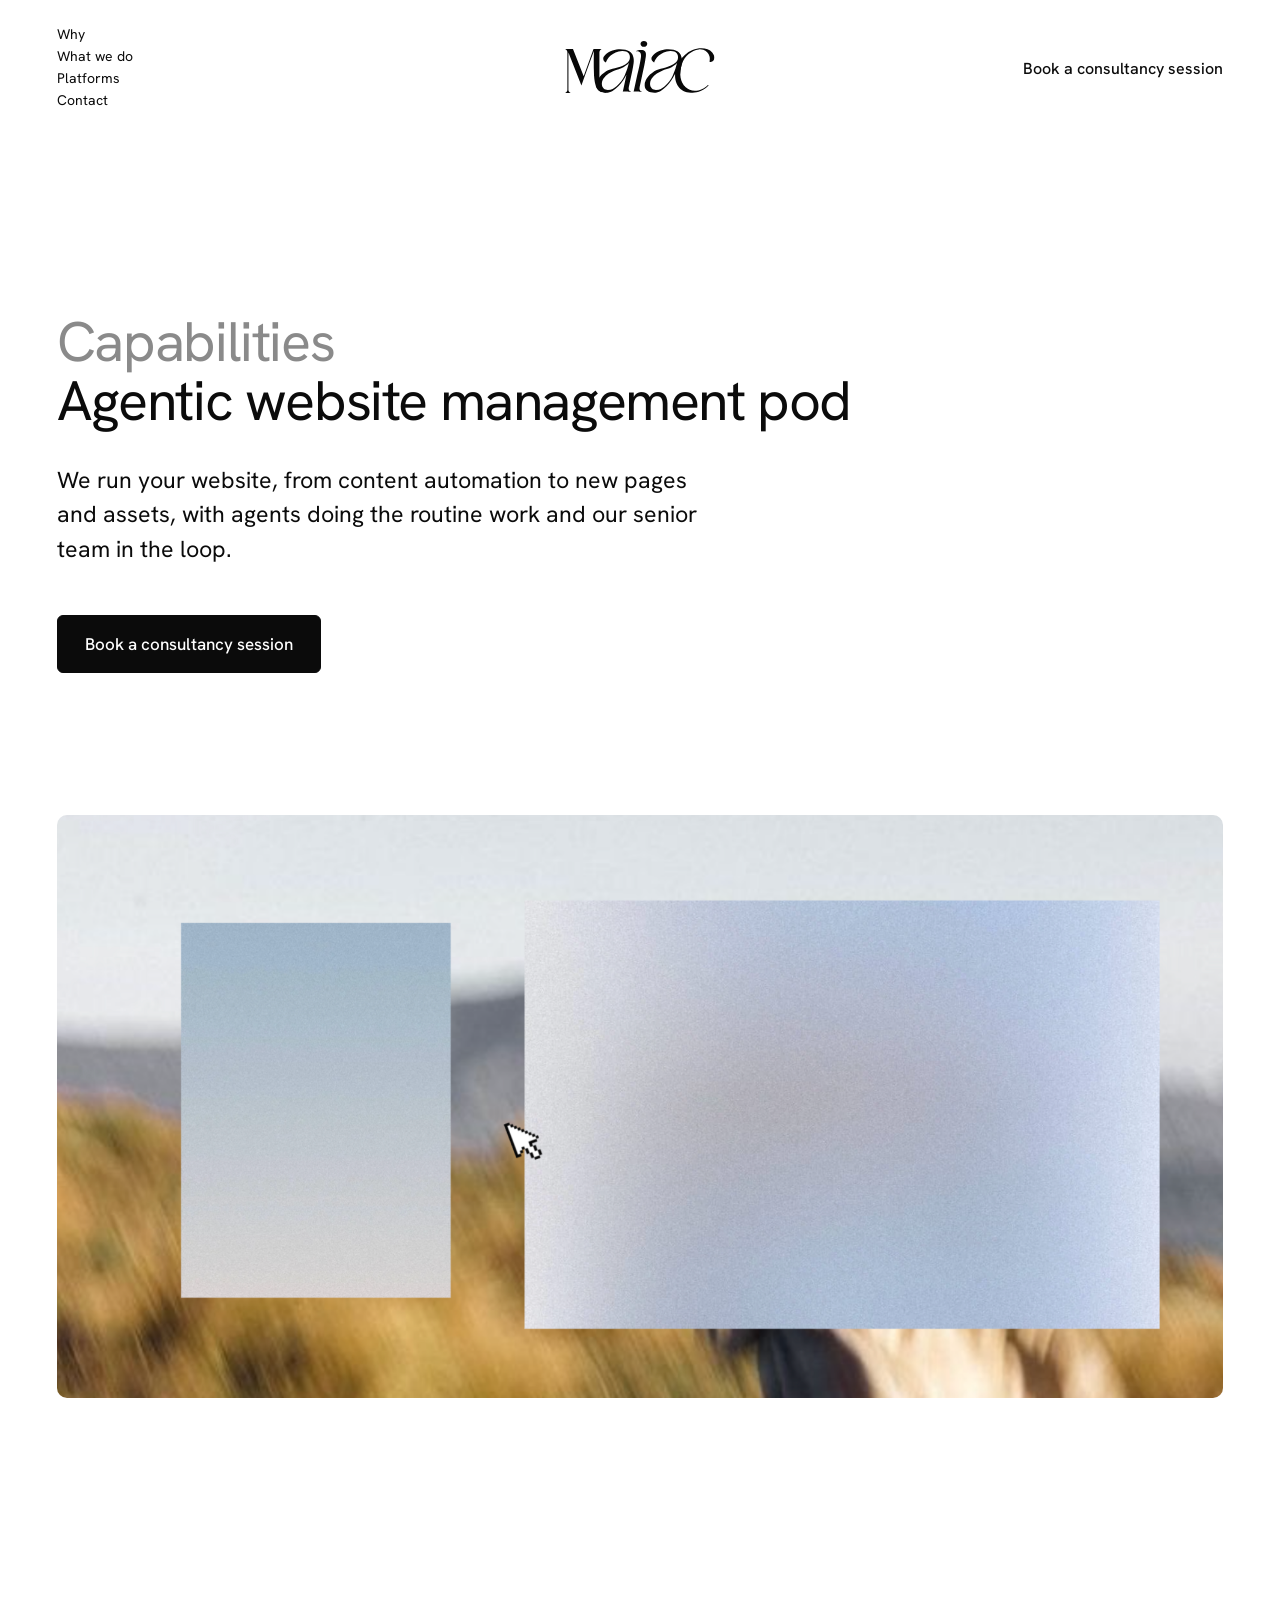
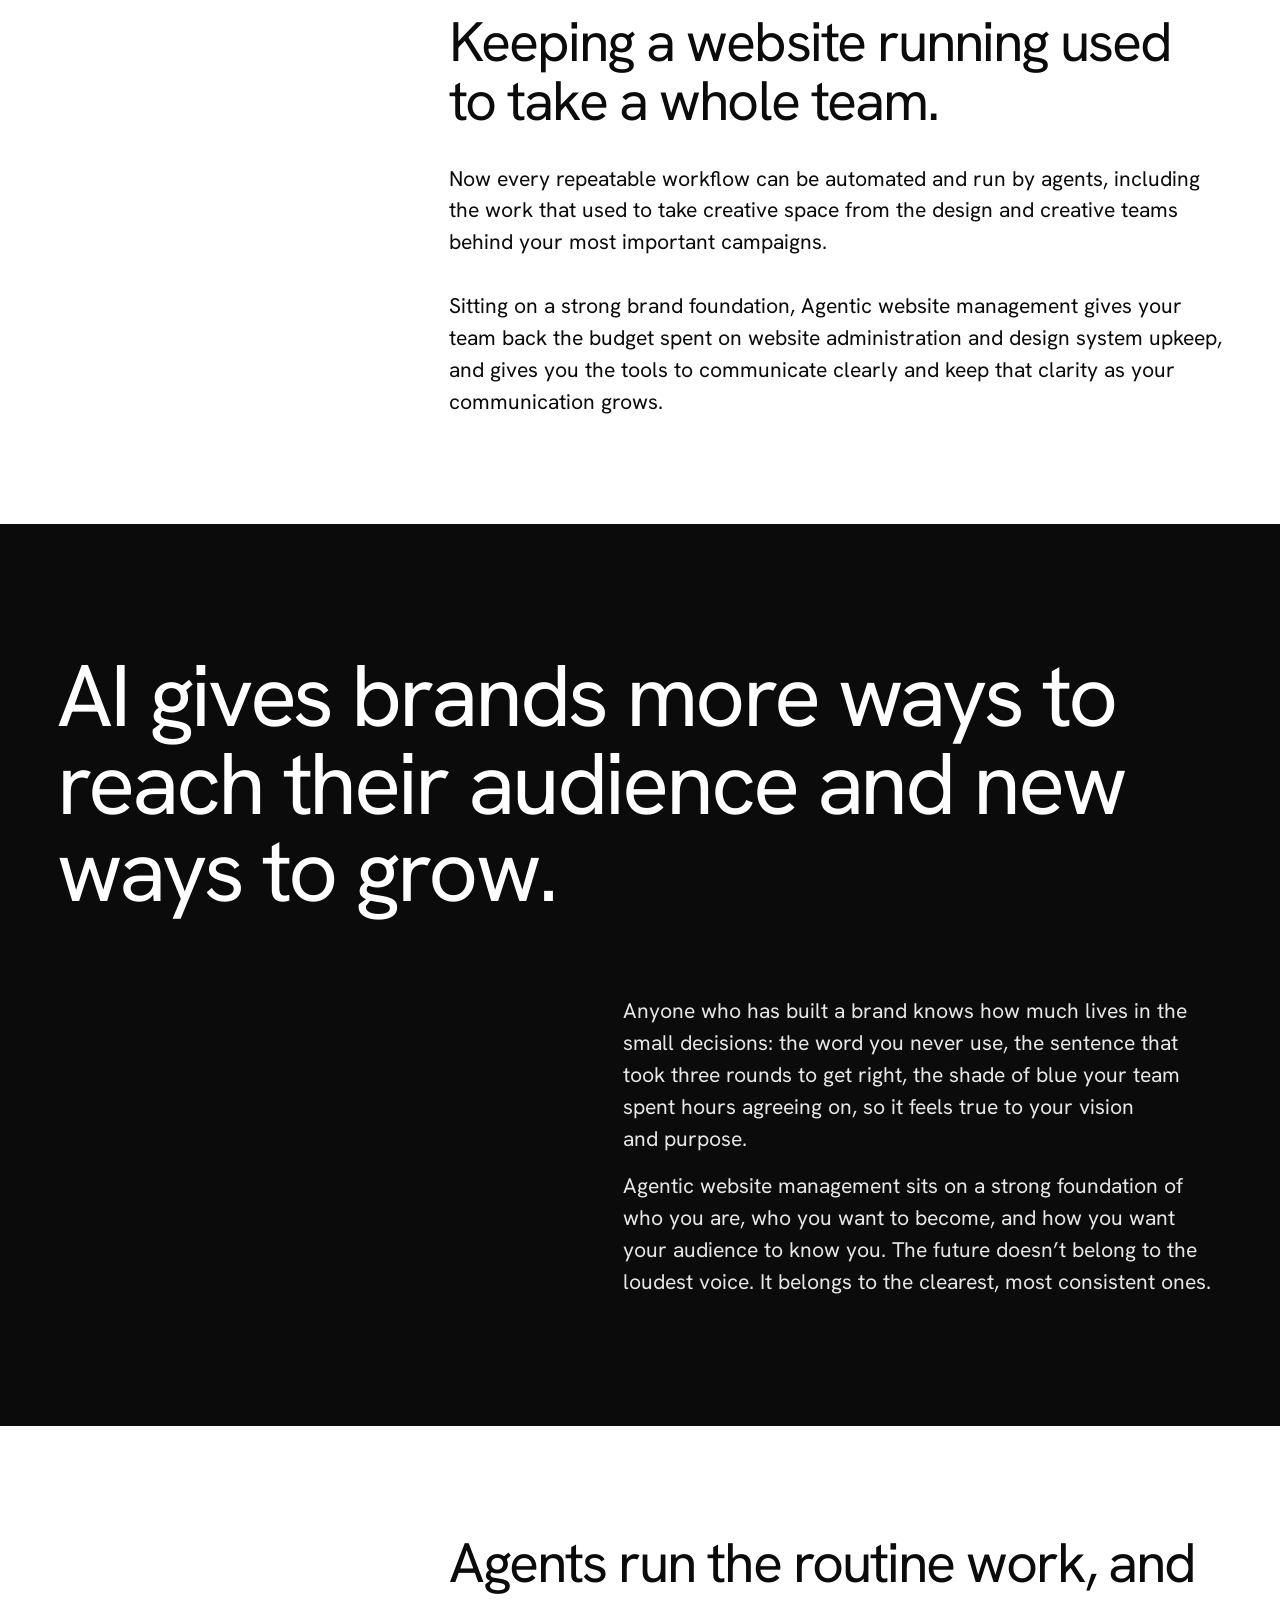
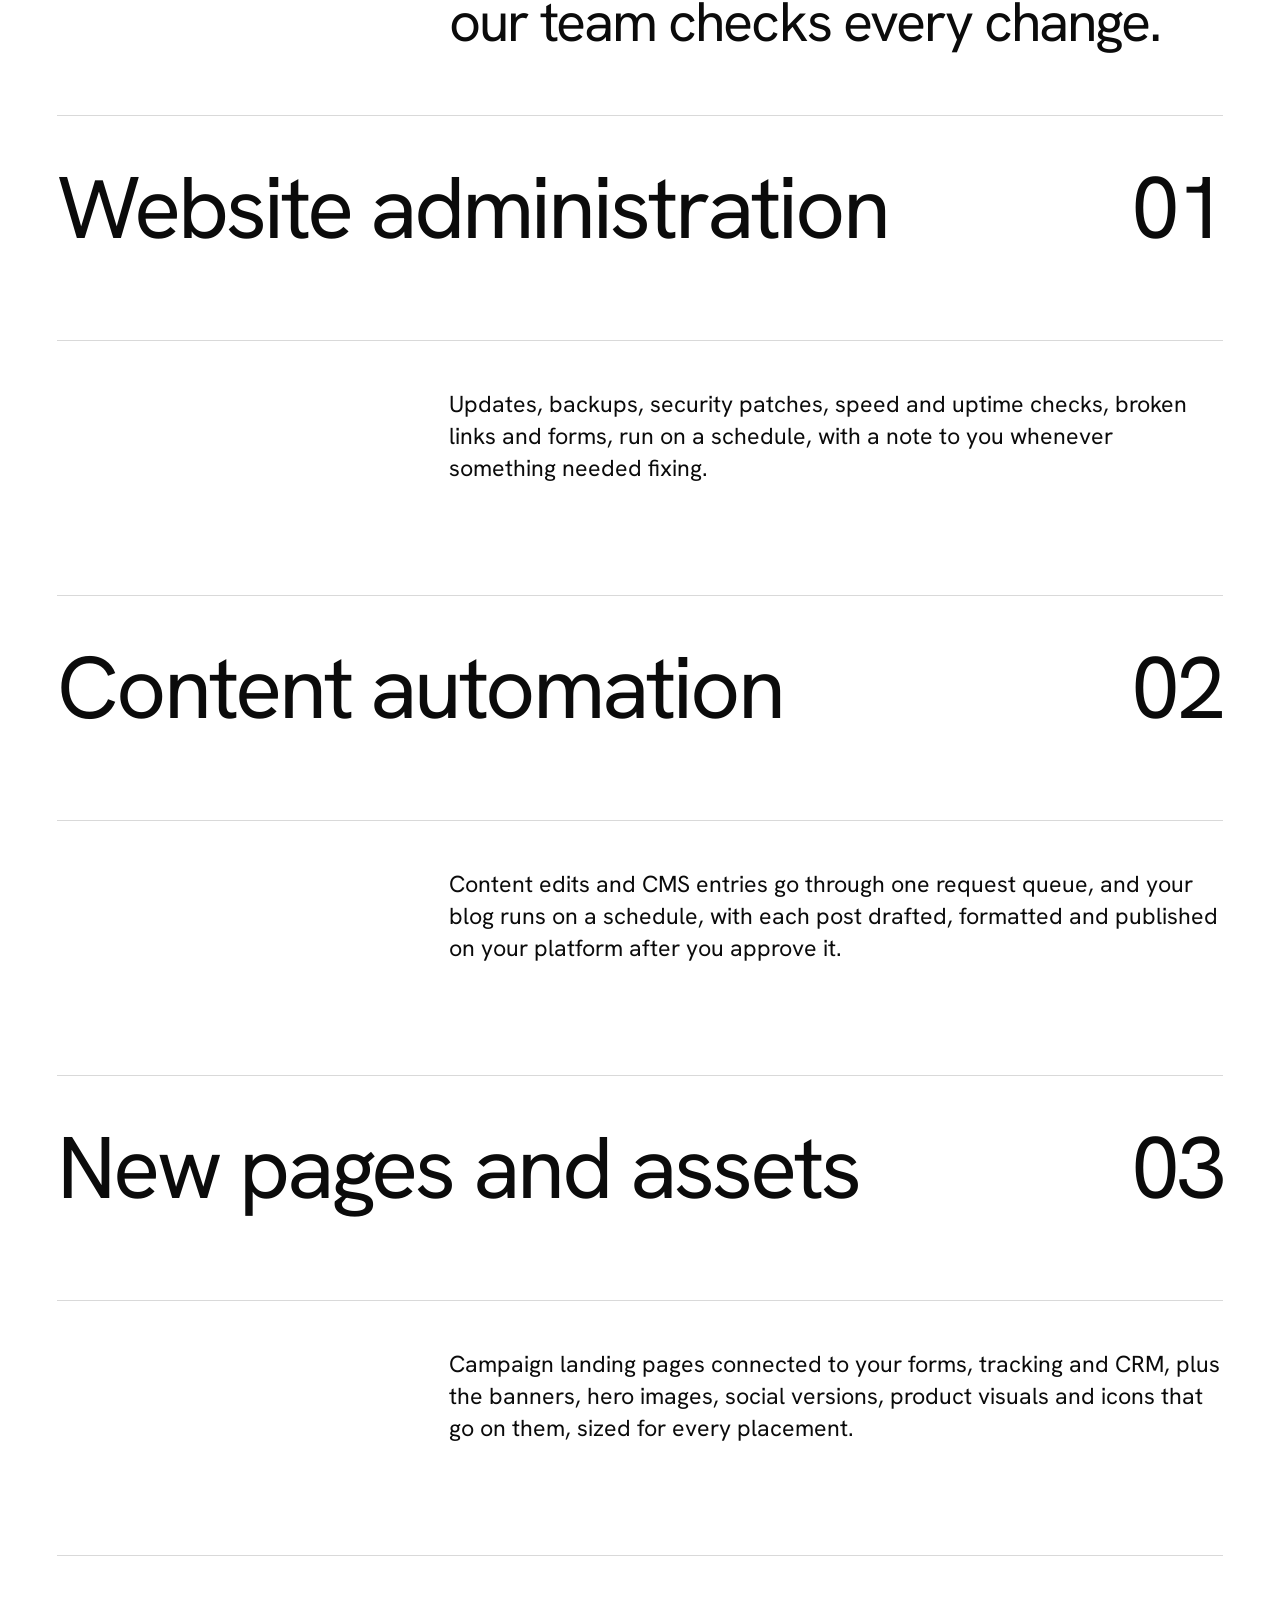
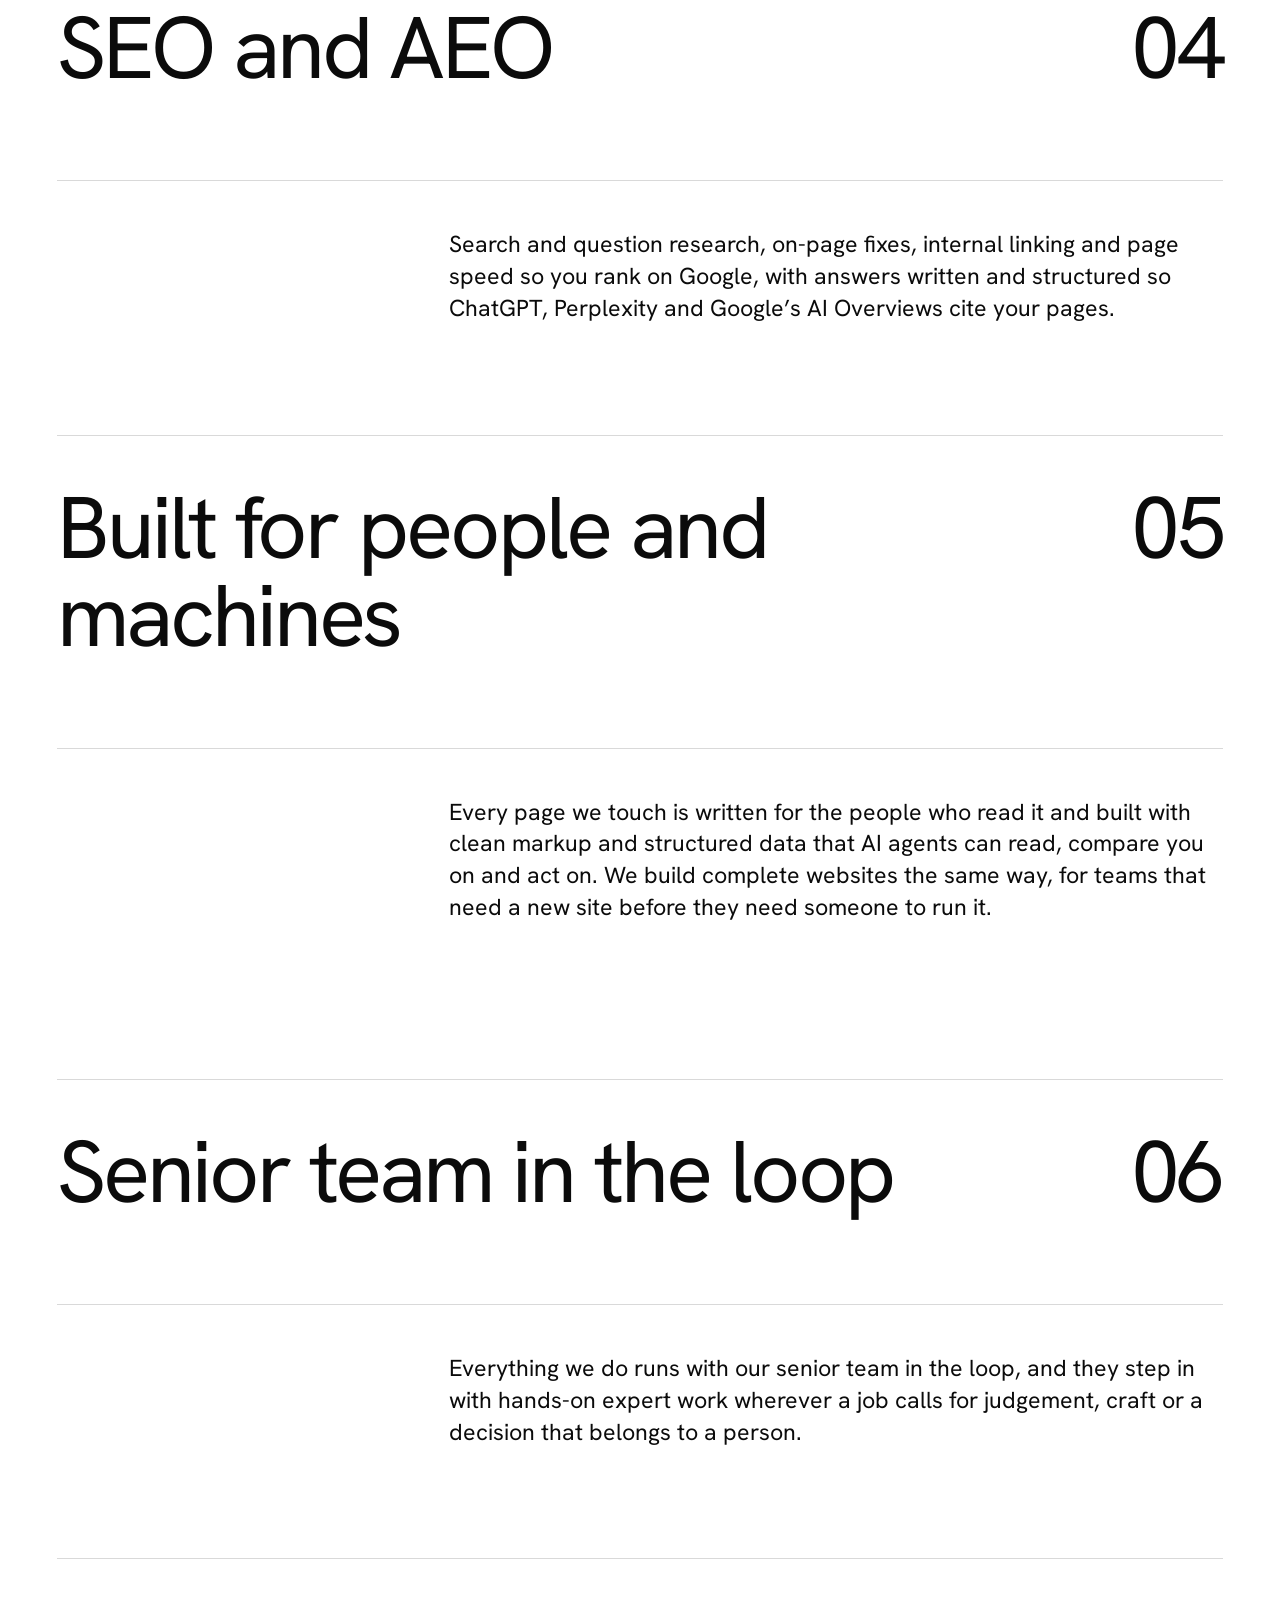
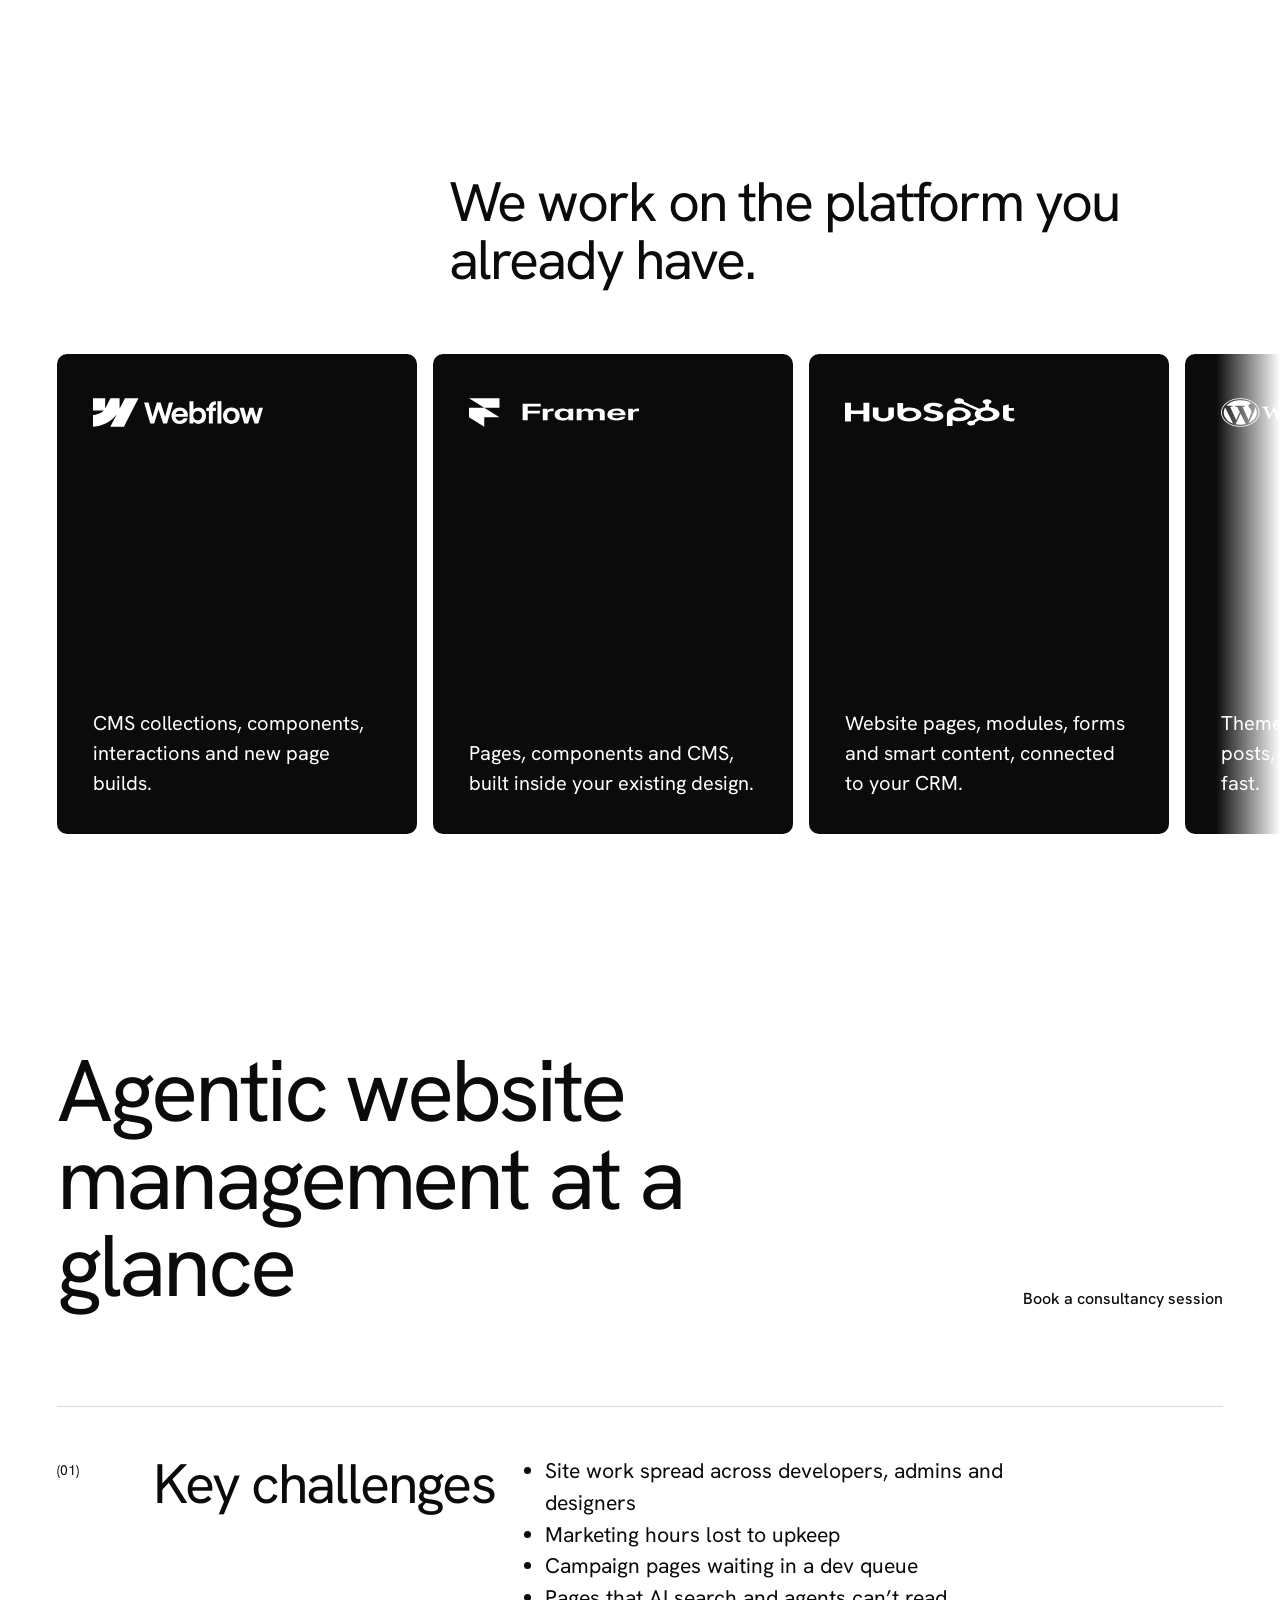
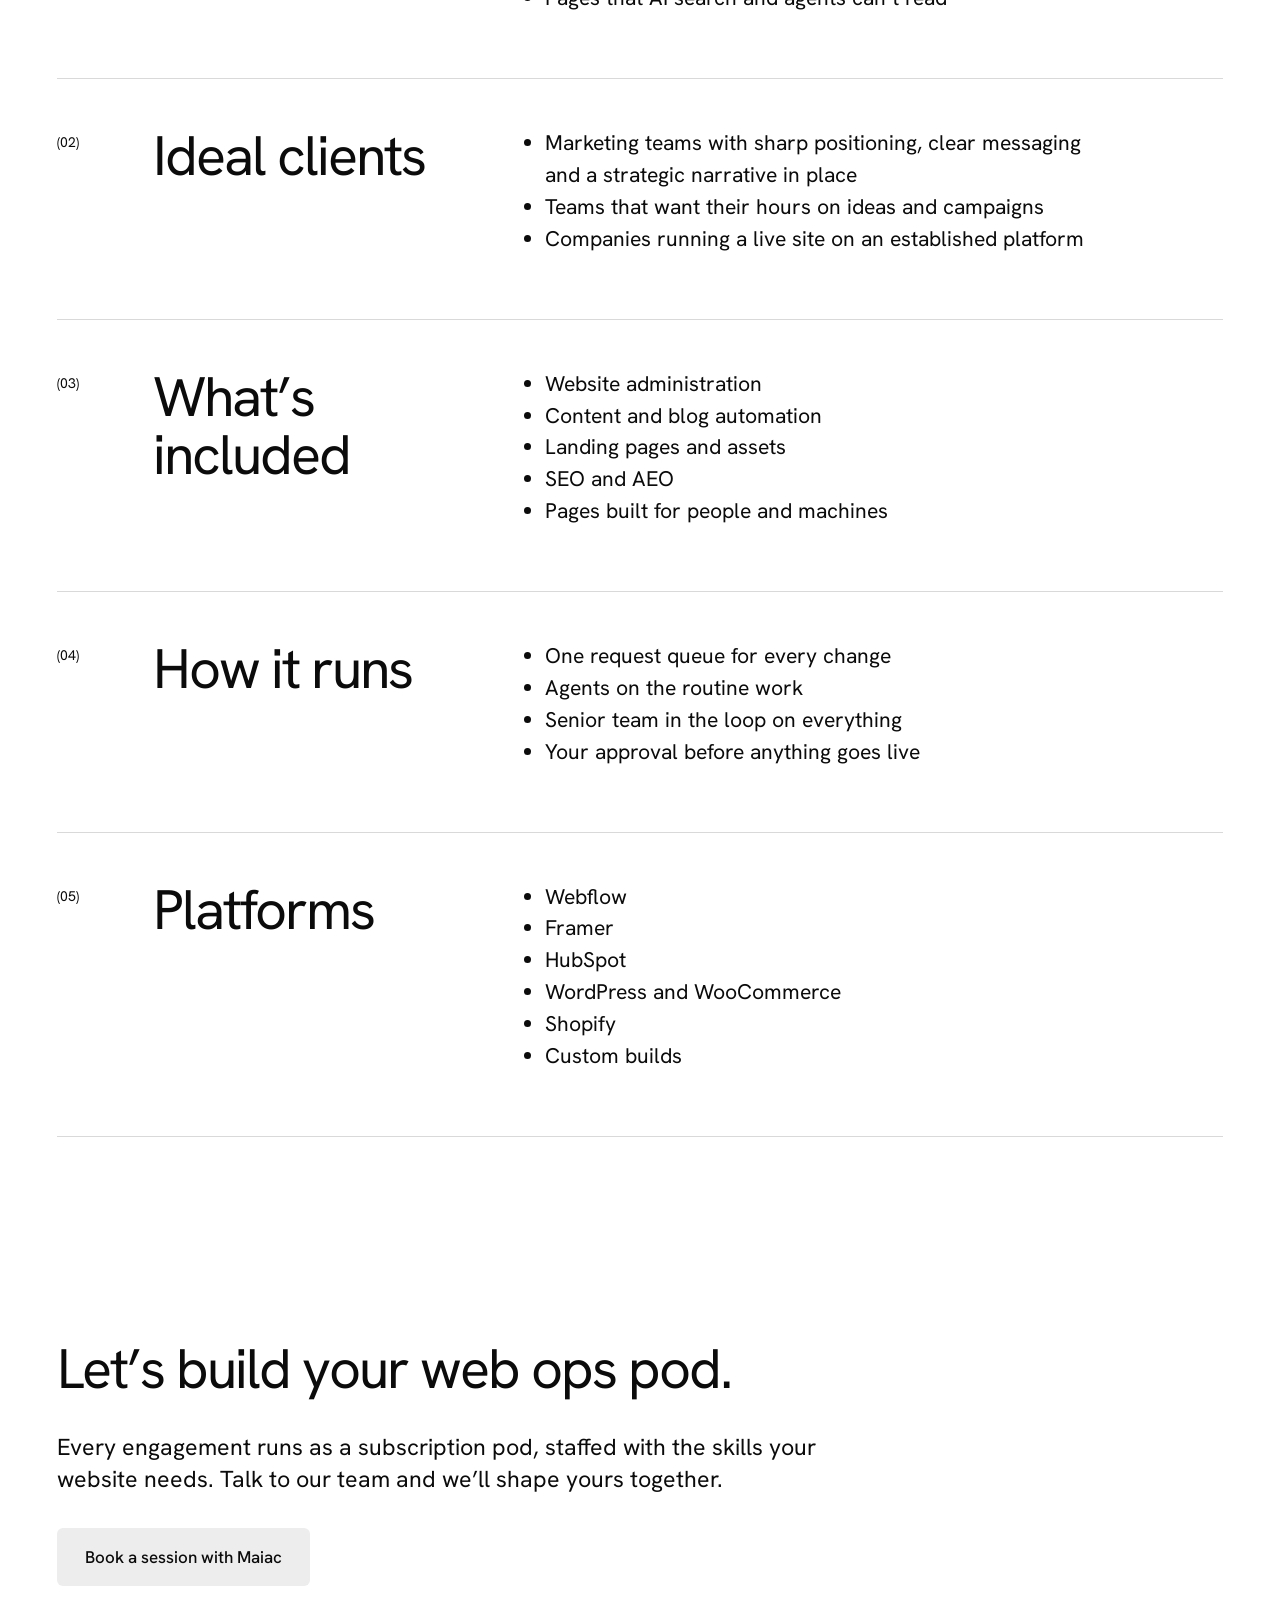
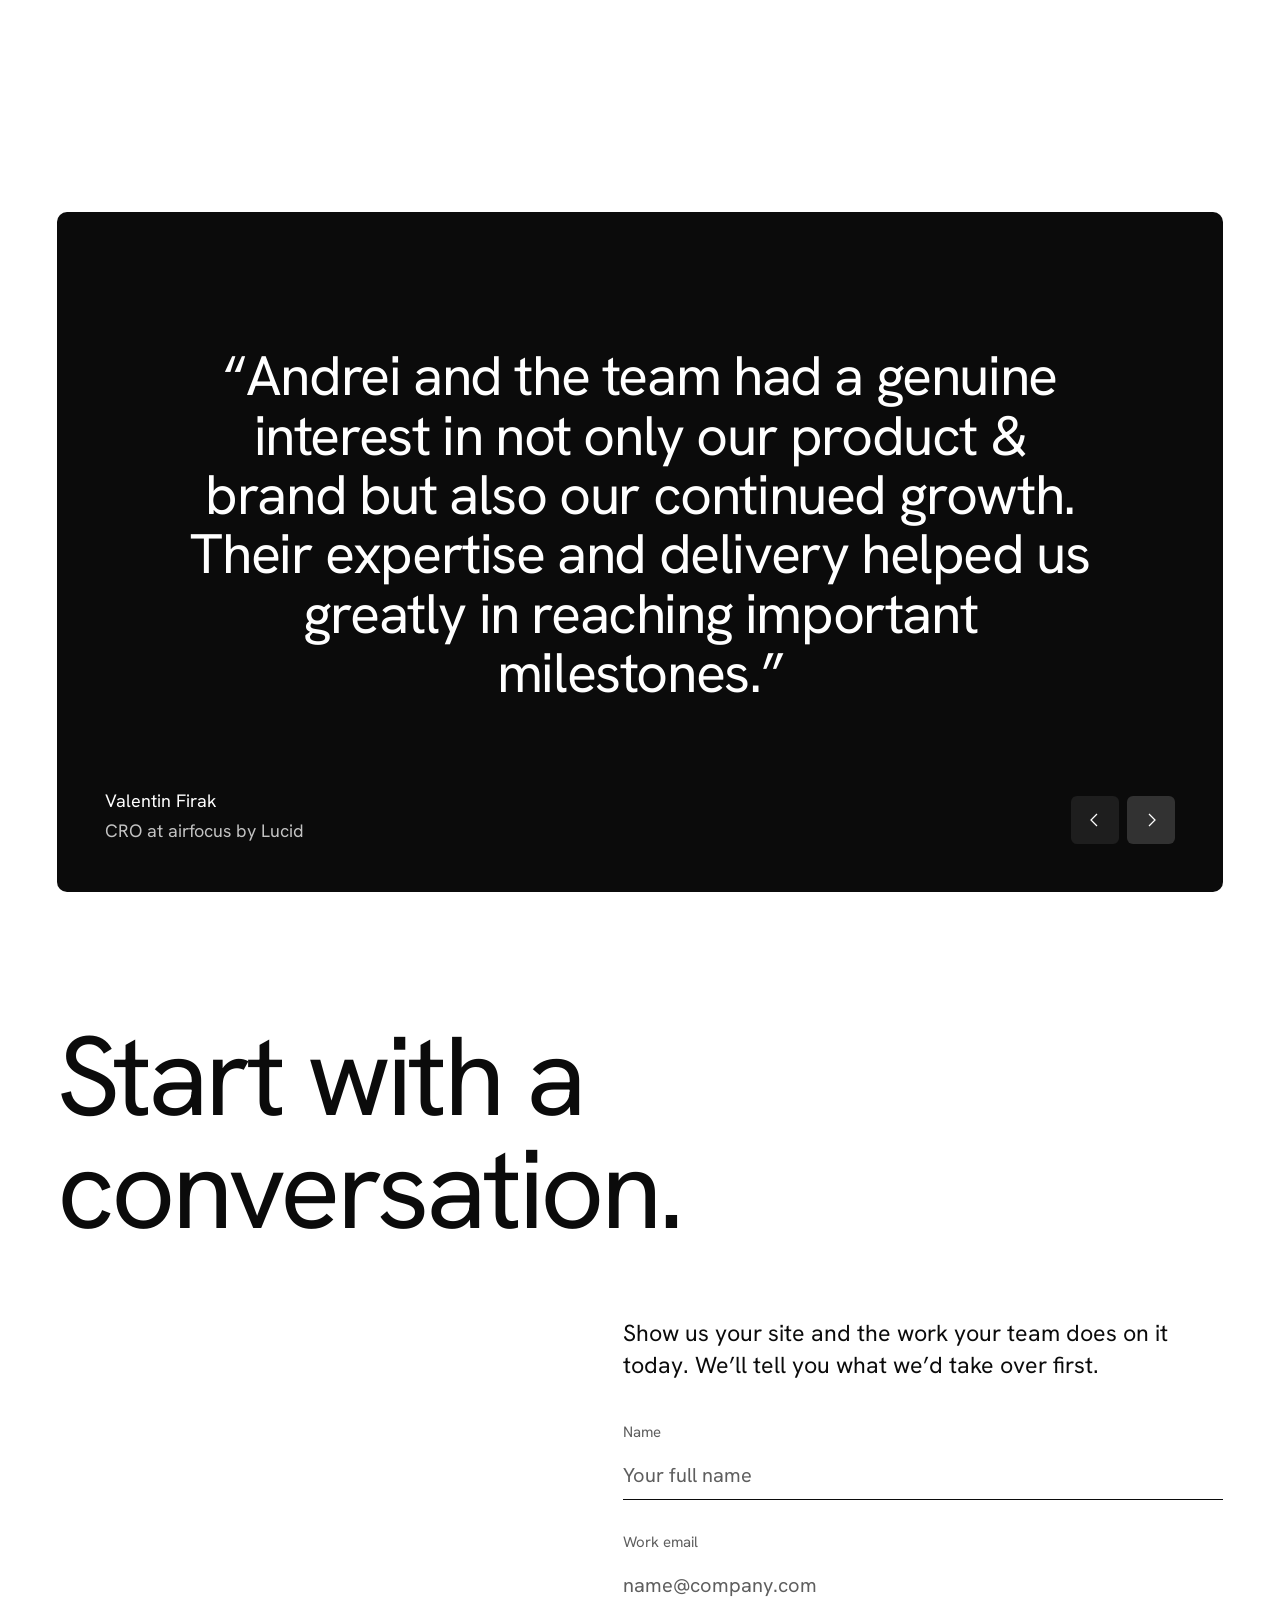
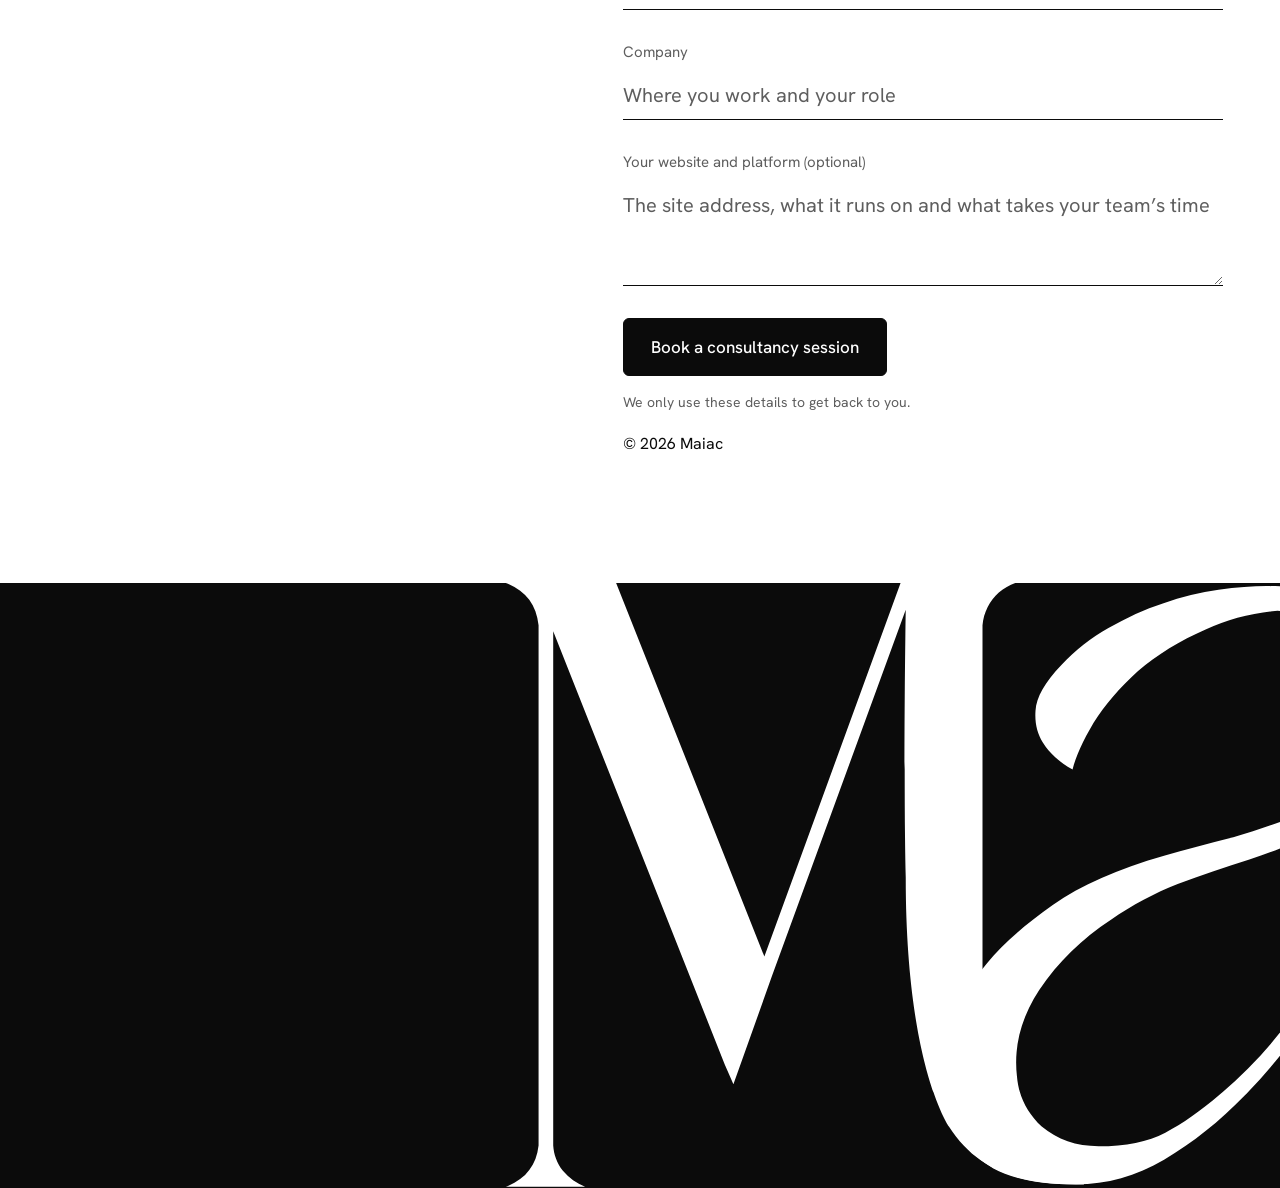
==== agentic-website-management/index.html @ 65d8d60c "Preview agentic website management from source stage a1f04ef" ====
<!doctype html>
<html lang="en">
<head>
  <meta charset="utf-8">
  <meta name="viewport" content="width=device-width, initial-scale=1">
  <title>Agentic website management pod | Maiac</title>
  <meta name="description" content="We run your website, from content automation to new pages and assets, with agents doing the routine work and our senior team in the loop.">
  <meta name="theme-color" content="#ffffff">
  <link rel="canonical" href="https://maiac.agency/agentic-website-management/">
  <meta property="og:type" content="website">
  <meta property="og:title" content="Agentic website management pod | Maiac">
  <meta property="og:description" content="We run your website, from content automation to new pages and assets, with agents doing the routine work and our senior team in the loop.">
  <meta property="og:url" content="https://maiac.agency/agentic-website-management/">
  <meta property="og:image" content="https://maiac.agency/assets/img/agentic-hero.png">
  <meta name="twitter:card" content="summary_large_image">
  <link rel="preload" href="../assets/fonts/hanken-grotesk-latin-400-normal.woff2" as="font" type="font/woff2" crossorigin>
  <link rel="preload" href="../assets/fonts/hanken-grotesk-latin-500-normal.woff2" as="font" type="font/woff2" crossorigin>
  <link rel="stylesheet" href="../assets/css/agentic.css?v=7f7e791c9cff">
  <link rel="icon" href="../assets/img/favicon.svg" type="image/svg+xml">
  <link rel="apple-touch-icon" href="../assets/img/apple-touch-icon.png" sizes="180x180">
  <script src="../assets/js/agentic.js?v=285685fe3c8f" defer></script>
  <script src="../assets/js/contact.js?v=42da1c44f830" defer></script>
  <meta name="robots" content="noindex, nofollow">
</head>
<body>
  <a class="skip-link" href="#main">Skip to content</a>
  <header class="site-header" data-site-header>
    <nav class="site-header__nav" aria-label="Sections"><ul class="site-header__list"><li><a href="#why" data-nav-link>Why</a></li><li><a href="#what-we-do" data-nav-link>What we do</a></li><li><a href="#platforms" data-nav-link>Platforms</a></li><li><a href="#contact" data-nav-link>Contact</a></li></ul></nav>
    <a class="site-header__logo" href="../#top"><img src="../assets/img/maiac-logo.svg" alt="Maiac home" width="150" height="52"></a>
    <div class="site-header__actions"><a class="text-link" href="#contact" data-cta>Book a consultancy session</a><button class="menu-toggle" type="button" data-menu-open aria-controls="menu" aria-expanded="false">Menu</button></div>
  </header>
  <dialog class="menu" id="menu" data-menu aria-label="Site navigation">
    <div class="menu__head"><a href="../#top"><img src="../assets/img/maiac-logo.svg" alt="Maiac home" width="150" height="52"></a><button class="menu-toggle" type="button" data-menu-close autofocus>Close</button></div>
    <nav aria-label="Sections"><ul class="menu__list"><li><a href="#why" data-nav-link>Why</a></li><li><a href="#what-we-do" data-nav-link>What we do</a></li><li><a href="#platforms" data-nav-link>Platforms</a></li><li><a href="#contact" data-nav-link>Contact</a></li></ul></nav>
    <a class="btn btn--primary" href="#contact" data-cta>Book a consultancy session</a>
  </dialog>
  <main id="main" tabindex="-1">
    <section class="hero content-grid" aria-labelledby="hero-title">
      <div class="hero__copy"><p class="hero__eyebrow">Capabilities</p><h1 id="hero-title">Agentic website management pod</h1><p class="hero__description">We run your website, from content automation to new pages and assets, with agents doing the routine work and our senior team in the loop.</p><a class="btn btn--primary" href="#contact" data-cta>Book a consultancy session</a></div>
      <img class="hero__image" src="../assets/img/agentic-hero.png" alt="Two translucent blue panels in a sunlit landscape" width="1940" height="1022" fetchpriority="high">
    </section>
    <section class="problem content-grid" id="why" data-section aria-labelledby="problem-title"><div class="problem__copy"><h2 id="problem-title">Keeping a website running used to take a whole team.</h2><div class="prose"><p>Now every repeatable workflow can be automated and run by agents, including the work that used to take creative space from the design and creative teams behind your most important&nbsp;campaigns.</p><p>Sitting on a strong brand foundation, Agentic website management gives your team back the budget spent on website administration and design system upkeep, and gives you the tools to communicate clearly and keep that clarity as your communication&nbsp;grows.</p></div></div></section>
    <section class="point-of-view content-grid" aria-labelledby="pov-title"><h2 id="pov-title">AI gives brands more ways to reach their audience and new ways to grow.</h2><div class="point-of-view__copy prose"><p>Anyone who has built a brand knows how much lives in the small decisions: the word you never use, the sentence that took three rounds to get right, the shade of blue your team spent hours agreeing on, so it feels true to your vision and&nbsp;purpose.</p><p>Agentic website management sits on a strong foundation of who you are, who you want to become, and how you want your audience to know you. The future doesn’t belong to the loudest voice. It belongs to the clearest, most consistent&nbsp;ones.</p></div></section>
    <section class="services content-grid" id="what-we-do" data-section aria-labelledby="services-title"><h2 class="offset-title" id="services-title">Agents run the routine work, and our team checks every change.</h2><div class="service-panels"><article class="service-panel" data-service-panel aria-labelledby="service-01">
  <div class="service-panel__head"><h3 id="service-01">Website administration</h3><span aria-hidden="true">01</span></div>
  <div class="service-panel__body"><p>Updates, backups, security patches, speed and uptime checks, broken links and forms, run on a schedule, with a note to you whenever something needed fixing.</p></div>
</article>
<article class="service-panel" data-service-panel aria-labelledby="service-02">
  <div class="service-panel__head"><h3 id="service-02">Content automation</h3><span aria-hidden="true">02</span></div>
  <div class="service-panel__body"><p>Content edits and CMS entries go through one request queue, and your blog runs on a schedule, with each post drafted, formatted and published on your platform after you approve it.</p></div>
</article>
<article class="service-panel" data-service-panel aria-labelledby="service-03">
  <div class="service-panel__head"><h3 id="service-03">New pages and assets</h3><span aria-hidden="true">03</span></div>
  <div class="service-panel__body"><p>Campaign landing pages connected to your forms, tracking and CRM, plus the banners, hero images, social versions, product visuals and icons that go on them, sized for every placement.</p></div>
</article>
<article class="service-panel" data-service-panel aria-labelledby="service-04">
  <div class="service-panel__head"><h3 id="service-04">SEO and AEO</h3><span aria-hidden="true">04</span></div>
  <div class="service-panel__body"><p>Search and question research, on-page fixes, internal linking and page speed so you rank on Google, with answers written and structured so ChatGPT, Perplexity and Google’s AI Overviews cite your pages.</p></div>
</article>
<article class="service-panel" data-service-panel aria-labelledby="service-05">
  <div class="service-panel__head"><h3 id="service-05">Built for people and machines</h3><span aria-hidden="true">05</span></div>
  <div class="service-panel__body"><p>Every page we touch is written for the people who read it and built with clean markup and structured data that AI agents can read, compare you on and act on. We build complete websites the same way, for teams that need a new site before they need someone to run it.</p></div>
</article>
<article class="service-panel" data-service-panel aria-labelledby="service-06">
  <div class="service-panel__head"><h3 id="service-06">Senior team in the loop</h3><span aria-hidden="true">06</span></div>
  <div class="service-panel__body"><p>Everything we do runs with our senior team in the loop, and they step in with hands-on expert work wherever a job calls for judgement, craft or a decision that belongs to a person.</p></div>
</article></div></section>
    <section class="platforms content-grid" id="platforms" data-section aria-labelledby="platforms-title"><h2 class="offset-title" id="platforms-title">We work on the platform you already have.</h2><div class="platforms__viewport"><div class="platform-track" data-platform-track tabindex="0" role="region" aria-label="Website platforms. Scroll horizontally to explore all eight platforms."><article class="platform-card" aria-labelledby="platform-0">
  <h3 id="platform-0"><img src="../assets/img/agentic-platform-webflow.svg" alt="Webflow" width="170" height="29"></h3>
  <p>CMS collections, components, interactions and new page builds.</p>
</article>
<article class="platform-card" aria-labelledby="platform-1">
  <h3 id="platform-1"><img src="../assets/img/agentic-platform-framer.svg" alt="Framer" width="170" height="29"></h3>
  <p>Pages, components and CMS, built inside your existing design.</p>
</article>
<article class="platform-card" aria-labelledby="platform-2">
  <h3 id="platform-2"><img src="../assets/img/agentic-platform-hubspot.svg" alt="HubSpot" width="170" height="29"></h3>
  <p>Website pages, modules, forms and smart content, connected to your CRM.</p>
</article>
<article class="platform-card" aria-labelledby="platform-3">
  <h3 id="platform-3"><img src="../assets/img/agentic-platform-wordpress.svg" alt="WordPress" width="170" height="29"></h3>
  <p>Themes, plugins, pages and posts, kept updated, secure and fast.</p>
</article>
<article class="platform-card" aria-labelledby="platform-4">
  <h3 id="platform-4">WooCommerce</h3>
  <!-- Description is clipped in the supplied Figma viewer; no replacement copy has been invented. -->
</article>
<article class="platform-card" aria-labelledby="platform-5">
  <h3 id="platform-5">Shopify</h3>
  <!-- Description is clipped in the supplied Figma viewer; no replacement copy has been invented. -->
</article>
<article class="platform-card" aria-labelledby="platform-6">
  <h3 id="platform-6">Custom</h3>
  <!-- Description is clipped in the supplied Figma viewer; no replacement copy has been invented. -->
</article>
<article class="platform-card" aria-labelledby="platform-7">
  <h3 id="platform-7">Something else?</h3>
  <!-- Description is clipped in the supplied Figma viewer; no replacement copy has been invented. -->
</article></div></div></section>
    <section class="glance content-grid" aria-labelledby="glance-title"><div class="glance__head"><h2 id="glance-title">Agentic website management at a glance</h2><a class="text-link" href="#contact" data-cta>Book a consultancy session</a></div><div class="glance__rows"><div class="glance-row"><span class="glance-row__number" aria-hidden="true">(01)</span><h3>Key challenges</h3><ul><li>Site work spread across developers, admins and designers</li><li>Marketing hours lost to upkeep</li><li>Campaign pages waiting in a dev queue</li><li>Pages that AI search and agents can’t read</li></ul></div>
<div class="glance-row"><span class="glance-row__number" aria-hidden="true">(02)</span><h3>Ideal clients</h3><ul><li>Marketing teams with sharp positioning, clear messaging and a strategic narrative in place</li><li>Teams that want their hours on ideas and campaigns</li><li>Companies running a live site on an established platform</li></ul></div>
<div class="glance-row"><span class="glance-row__number" aria-hidden="true">(03)</span><h3>What’s included</h3><ul><li>Website administration</li><li>Content and blog automation</li><li>Landing pages and assets</li><li>SEO and AEO</li><li>Pages built for people and machines</li></ul></div>
<div class="glance-row"><span class="glance-row__number" aria-hidden="true">(04)</span><h3>How it runs</h3><ul><li>One request queue for every change</li><li>Agents on the routine work</li><li>Senior team in the loop on everything</li><li>Your approval before anything goes live</li></ul></div>
<div class="glance-row"><span class="glance-row__number" aria-hidden="true">(05)</span><h3>Platforms</h3><ul><li>Webflow</li><li>Framer</li><li>HubSpot</li><li>WordPress and WooCommerce</li><li>Shopify</li><li>Custom builds</li></ul></div></div></section>
    <section class="soft-cta content-grid" aria-labelledby="soft-cta-title"><div class="soft-cta__copy"><h2 id="soft-cta-title">Let’s build your web ops pod.</h2><p>Every engagement runs as a subscription pod, staffed with the skills your website needs. Talk to our team and we’ll shape yours together.</p><a class="btn btn--secondary" href="#contact" data-cta data-portrait-trigger>Book a session with Maiac</a></div></section>
    <section class="testimonials content-grid" aria-label="What our clients say"><div class="testimonial-carousel" data-testimonials tabindex="0" role="region" aria-roledescription="carousel" aria-label="Client testimonials"><div class="testimonial-slides"><figure class="testimonial testimonial--0" data-testimonial-slide role="group" aria-roledescription="slide" aria-label="1 of 3">
  <blockquote><p>“Andrei and the team had a genuine interest in not only our product &amp; brand but also our continued growth. Their expertise and delivery helped us greatly in reaching important milestones.”</p></blockquote><figcaption><span>Valentin Firak</span><span>CRO at airfocus by Lucid</span></figcaption>
</figure>
<figure class="testimonial testimonial--1" data-testimonial-slide role="group" aria-roledescription="slide" aria-label="2 of 3">
  <blockquote><p>“I’ve worked with Andreea for over six years, starting right after RebelDot launched. Together, we built the foundation of our demand generation funnel and defined a brand voice that truly represents who we are.”</p></blockquote><figcaption><span>Tudor Ciuleanu</span><span>CEO at RebelDot</span></figcaption>
</figure>
<figure class="testimonial testimonial--2" data-testimonial-slide role="group" aria-roledescription="slide" aria-label="3 of 3">
  <blockquote><p>“I’ve worked with this team for the last fifteen years on numerous projects. They are my “go-to” for creativity and business objective driven marketing.”</p></blockquote><figcaption><span>Sandu Babasan</span><span>CEO at Indicathor</span></figcaption>
</figure></div><div class="testimonial-controls" data-testimonial-controls hidden><button type="button" data-testimonial-prev aria-label="Previous testimonial"><svg viewBox="0 0 24 24" aria-hidden="true"><path d="m14 6-6 6 6 6"/></svg></button><button type="button" data-testimonial-next aria-label="Next testimonial"><svg viewBox="0 0 24 24" aria-hidden="true"><path d="m10 6 6 6-6 6"/></svg></button></div><p class="sr-only" data-testimonial-status aria-live="polite" aria-atomic="true"></p></div></section>
    <section class="contact content-grid" id="contact" data-section aria-labelledby="contact-title"><h2 id="contact-title">Start with a<br>conversation.</h2><div class="contact__col"><p class="contact__intro">Show us your site and the work your team does on it today. We’ll tell you what we’d take over first.</p>
      <form class="form" data-contact-form data-success-replace data-endpoint="https://formsubmit.co/ajax/andreea@maiac.agency" data-contact-email="andreea@maiac.agency" action="https://formsubmit.co/andreea@maiac.agency" method="post">
        <input type="hidden" name="_subject" value="New Maiac consultancy enquiry"><input type="hidden" name="_template" value="table">
        <div data-form-fields>
          <div class="field"><label class="field__label" for="f-name">Name</label><input class="field__input" id="f-name" name="name" type="text" autocomplete="name" placeholder="Your full name" required><p class="field__error" id="f-name-error" hidden>Please add your name.</p></div>
          <div class="field"><label class="field__label" for="f-email">Work email</label><input class="field__input" id="f-email" name="email" type="email" autocomplete="email" placeholder="name@company.com" required><p class="field__error" id="f-email-error" hidden>Please add a valid work email.</p></div>
          <div class="field"><label class="field__label" for="f-company">Company</label><input class="field__input" id="f-company" name="company" type="text" autocomplete="organization" placeholder="Where you work and your role" required><p class="field__error" id="f-company-error" hidden>Please tell us where you work.</p></div>
          <div class="field"><label class="field__label" for="f-message">Your website and platform (optional)</label><textarea class="field__input field__input--area" id="f-message" name="message" rows="3" placeholder="The site address, what it runs on and what takes your team’s time"></textarea></div>
          <div class="hp" aria-hidden="true"><label for="f-honey">Website</label><input id="f-honey" name="_honey" type="text" tabindex="-1" autocomplete="off"></div>
          <button class="btn btn--primary" type="submit">Book a consultancy session</button>
        </div>
        <p class="form__status" data-form-status role="status" aria-live="polite" aria-atomic="true"></p><p class="form__note">We only use these details to get back to you.</p><noscript><p class="form__note">You can also email <a href="mailto:andreea@maiac.agency">andreea@maiac.agency</a>.</p></noscript><p class="form__copyright">© 2026 Maiac</p>
      </form>
    </div></section>
  </main>
  <footer class="static-footer" aria-hidden="true"><img src="../assets/img/agentic-footer.svg" alt="" width="1440" height="680" loading="lazy"></footer>
  <img class="portrait-cursor" data-portrait-cursor src="../assets/img/agentic-andreea-cursor.png" alt="" aria-hidden="true" width="96" height="128" hidden>
</body>
</html>
---- assets/css/agentic.css ----
/* Frame 69:152. Standalone styles: no animated homepage footer dependency. */
@font-face { font-family: "Hanken Grotesk"; font-style: normal; font-weight: 400; font-display: swap; src: url('../fonts/hanken-grotesk-latin-400-normal.woff2') format('woff2'); }
@font-face { font-family: "Hanken Grotesk"; font-style: normal; font-weight: 500; font-display: swap; src: url('../fonts/hanken-grotesk-latin-500-normal.woff2') format('woff2'); }
:root {
  --ink: #0b0b0b; --paper: #fff; --rule: #d9d9d9; --placeholder: #8a8a8a;
  --signal: #f15c2a; --sky: #c0d5eb; --error: #b42318; --muted: #5e5e5e;
  --gutter: clamp(20px, 4.4444vw, 64px); --content: 1312px;
  --section-space: clamp(72px, 8.3333vw, 120px); --header-h: 134px;
  --display-m: clamp(2rem, 1.35rem + 2.6667vw, 3.75rem);
  --display-l: clamp(2.75rem, 1.25rem + 5.2778vw, 6rem);
  --display-xl: clamp(3rem, 1.1rem + 7.3889vw, 7.75rem);
  --body: clamp(1.0625rem, .95rem + .4722vw, 1.375rem);
  --lead: clamp(1.1875rem, 1.05rem + .5vw, 1.5rem);
  --logo-size: 150px; --ease-out: cubic-bezier(.22,.61,.36,1);
  --dur-menu-in: 180ms; --dur-menu-out: 140ms;
  font-synthesis: none; -webkit-text-size-adjust: 100%; overflow-wrap: break-word;
  background: var(--paper); scroll-padding-block-start: calc(var(--header-h) + 16px);
}
*, *::before, *::after { box-sizing: border-box; min-inline-size: 0; }
body { margin: 0; isolation: isolate; color: var(--ink); background: var(--paper); font: 400 var(--body)/1.5 "Hanken Grotesk", sans-serif; -webkit-font-smoothing: antialiased; }
h1, h2, h3, p, ul, figure, blockquote { margin: 0; }
h1, h2, h3 { font-weight: 400; letter-spacing: -.035em; }
a { color: inherit; text-decoration: none; }
button, input, textarea { color: inherit; font: inherit; }
button, a { touch-action: manipulation; }
button { cursor: pointer; }
img, svg { display: block; max-inline-size: 100%; block-size: auto; }
[hidden] { display: none !important; }
:focus-visible { outline: 2px solid var(--ink); outline-offset: 5px; }
.sr-only { position: absolute; inline-size: 1px; block-size: 1px; overflow: clip; clip-path: inset(50%); white-space: nowrap; }
.skip-link { position: fixed; z-index: 100; inset-block-start: -100px; inset-inline-start: 16px; padding: 12px 16px; background: var(--ink); color: var(--paper); }
.skip-link:focus { inset-block-start: 16px; }
.content-grid { display: grid; grid-template-columns: [full-start] minmax(var(--gutter), 1fr) [content-start] min(calc(100% - 2 * var(--gutter)), var(--content)) [content-end] minmax(var(--gutter), 1fr) [full-end]; }
.content-grid > * { grid-column: content; }
.btn { display: inline-flex; align-items: center; justify-content: center; align-self: start; min-block-size: 58px; padding-block: 17px; padding-inline: 27px; border: 1px solid transparent; border-radius: 6px; font-size: 17px; font-weight: 500; line-height: 22px; text-align: center; }
.btn--primary { background: var(--ink); color: var(--paper); border-color: var(--ink); }
.btn--secondary { background: #ededed; color: var(--ink); }
.btn--primary:focus-visible { outline-color: var(--ink); }
.btn:active { background: var(--rule); color: var(--ink); }
.btn:disabled { cursor: wait; opacity: .65; }
.text-link { font-size: 16px; font-weight: 500; line-height: 1.3; }
.text-link:active, .site-header__list a:active, .menu__list a:active { opacity: .6; }
.site-header { position: sticky; inset-block-start: 0; z-index: 50; display: grid; grid-template-columns: 1fr auto 1fr; align-items: center; min-block-size: 134px; padding-block: 24px; padding-inline: var(--gutter); background: var(--paper); }
.site-header__nav { justify-self: start; }
.site-header__list { display: grid; list-style: none; padding: 0; gap: 2px; font-size: 14px; line-height: 20px; }
.site-header__list a.is-active, .menu__list a.is-active { text-decoration: underline; text-underline-offset: .2em; }
.site-header__logo { justify-self: center; }
.site-header__logo img { inline-size: var(--logo-size); max-inline-size: none; }
.site-header__actions { justify-self: end; }
.menu-toggle { display: none; min-block-size: 40px; padding-block: 9px; padding-inline: 14px; border: 1px solid var(--ink); border-radius: 6px; font-size: 14px; line-height: 20px; background: transparent; }
.menu-toggle:active { background: var(--ink); color: var(--paper); }
.menu { position: fixed; inset: 0; z-index: 60; display: none; flex-direction: column; gap: 40px; margin: 0; border: 0; max-inline-size: none; max-block-size: none; inline-size: 100%; block-size: 100%; padding-block: 20px 32px; padding-inline: var(--gutter); background: var(--paper); overflow-y: auto; overscroll-behavior: contain; }
.menu[open] { display: flex; }
.menu::backdrop { background: transparent; }
.menu__head { display: flex; justify-content: space-between; align-items: center; inline-size: 100%; max-inline-size: var(--content); margin-inline: auto; padding-inline-end: var(--menu-scrollbar-gap, 0px); flex: none; }
.menu__head img { inline-size: var(--logo-size); }
.menu .menu-toggle { display: inline-flex; }
.menu__list { display: grid; gap: 8px; padding: 0; list-style: none; font-size: clamp(2rem, 9vw, 3rem); line-height: 1.1; letter-spacing: -.02em; }
.menu__list a { display: block; min-block-size: 44px; align-content: center; }
.menu .btn { margin-block-start: auto; flex: none; }
html.menu-open, body.menu-open { overflow: hidden; }
body.menu-open::after { content: ""; position: fixed; inset-block: 0; inset-inline-end: 0; inline-size: var(--menu-page-scrollbar, 0px); background: var(--paper); z-index: 59; pointer-events: none; }
.hero { padding-block: clamp(88px, 13.8889vw, 200px) var(--section-space); }
.hero__copy { max-inline-size: 100%; }
.hero__eyebrow, .hero h1 { max-inline-size: 100%; font-size: var(--display-m); line-height: 1.0666667; letter-spacing: -.025em; }
.hero__eyebrow { color: var(--placeholder); }
.hero h1 { max-inline-size: 860px; }
.hero__description { margin-block-start: 32px; max-inline-size: 640px; font-size: var(--lead); line-height: 1.5; }
.hero .btn { margin-block-start: 48px; }
.hero__image { inline-size: 100%; aspect-ratio: 2 / 1; object-fit: cover; border-radius: 10px; margin-block-start: clamp(72px, 11.1111vw, 160px); }
.problem { padding-block: var(--section-space); }
.problem__copy { margin-inline-start: 392px; }
.problem h2, .offset-title, .soft-cta h2 { font-size: var(--display-m); line-height: 1.0666667; }
.prose { display: grid; gap: 32px; }
.problem .prose { margin-block-start: 32px; max-inline-size: 800px; }
.point-of-view { padding-block: clamp(88px, 10vw, 144px); background: var(--ink); color: var(--paper); row-gap: 80px; }
.point-of-view h2 { font-size: var(--display-l); line-height: 1; max-inline-size: 1312px; }
.point-of-view__copy { inline-size: min(100%, 600px); justify-self: end; color: #e6e6e6; }
.point-of-view .prose { gap: 16px; }
.point-of-view :focus-visible { outline-color: var(--paper); }
.services { padding-block: var(--section-space); }
.offset-title { margin-inline-start: 392px; max-inline-size: 920px; margin-block-end: 64px; }
.service-panels { position: relative; isolation: isolate; }
.service-panel { position: relative; min-block-size: 480px; background: var(--paper); border-block-start: 1px solid var(--rule); color: var(--panel-ink, var(--ink)); }
.service-panel:nth-child(5) { min-block-size: 644px; }
.service-panel:last-child { border-block-end: 1px solid var(--rule); }
.service-panel__head { display: grid; grid-template-columns: minmax(0, 1fr) auto; gap: 40px; padding-block: 48px 88px; font-size: var(--display-l); line-height: 1; }
.service-panel__head h3 { max-inline-size: 1100px; font: inherit; letter-spacing: -.035em; }
.service-panel:nth-child(5) h3 { max-inline-size: 760px; }
.service-panel__head > span { letter-spacing: -.035em; font-variant-numeric: tabular-nums; }
.service-panel__body { padding-block: 48px 96px; border-block-start: 1px solid var(--rule); font-size: var(--lead); line-height: 1.375; }
.service-panel__body p { margin-inline-start: 392px; max-inline-size: 800px; }
.js .services.is-stackable .service-panel:not(:last-child) { position: sticky; inset-block-start: var(--header-h); }
.platforms { padding-block: var(--section-space); overflow: clip; }
.platforms .offset-title { line-height: 1.05; }
.platforms__viewport { grid-column: full; position: relative; }
.platforms__viewport::after { content: ""; position: absolute; inset-block: 0; inset-inline-end: 0; inline-size: 64px; background: linear-gradient(to right, transparent, var(--paper)); pointer-events: none; }
.platforms__viewport.is-at-end::after { opacity: 0; }
.platform-track { display: flex; gap: 16px; overflow-x: auto; padding-inline: max(var(--gutter), calc((100vw - var(--content)) / 2)); scroll-padding-inline: max(var(--gutter), calc((100vw - var(--content)) / 2)); scrollbar-width: none; overscroll-behavior-inline: contain; cursor: grab; }
.platform-track::-webkit-scrollbar { display: none; }
.platform-track.is-dragging { cursor: grabbing; user-select: none; }
.platform-card { display: flex; flex-direction: column; flex: 0 0 360px; min-block-size: 480px; padding: 36px; border-radius: 10px; background: var(--ink); color: var(--paper); }
.platform-card h3 { font-size: 30px; line-height: 1.1; font-weight: 500; letter-spacing: -.025em; }
.platform-card h3 img { inline-size: 170px; block-size: 29px; margin-block-start: 8px; }
.platform-card p { margin-block-start: auto; padding-block-start: 64px; line-height: 1.45; }
@media (min-width: 900px) { .platform-card p { font-size: 20px; line-height: 30px; } }
.platform-track:focus-visible { outline-offset: -2px; }
.glance { padding-block: var(--section-space); }
.glance__head { display: flex; justify-content: space-between; align-items: end; gap: 48px; margin-block-end: 96px; }
.glance h2 { max-inline-size: 760px; font-size: var(--display-l); line-height: 1; }
.glance__head .text-link { flex: none; }
.glance-row { display: grid; grid-template-columns: 64px 344px minmax(0, 1fr); column-gap: 32px; padding-block: 48px 64px; border-block-start: 1px solid var(--rule); }
.glance-row:last-child { border-block-end: 1px solid var(--rule); }
.glance-row__number { font-size: 14px; padding-block-start: 5px; }
.glance-row h3 { font-size: var(--display-m); line-height: 1.05; }
.glance-row ul { padding-inline-start: 16px; max-inline-size: 560px; }
.soft-cta { padding-block: 96px 120px; }
.soft-cta__copy { max-inline-size: 800px; display: flex; flex-direction: column; align-items: start; gap: 32px; }
.soft-cta p { font-size: var(--lead); line-height: 1.4; }
.testimonials { padding-block: var(--section-space) 0; }
.testimonial-carousel { position: relative; }
.testimonial-slides { display: grid; gap: 24px; }
.testimonial { display: grid; grid-template-rows: 1fr auto; min-block-size: 680px; padding: 48px; border-radius: 10px; background: var(--ink); color: var(--paper); }
.testimonial--1 { background: var(--sky); color: var(--ink); }
.testimonial--2 { background: var(--signal); color: var(--ink); }
.testimonial blockquote { align-self: center; max-inline-size: 900px; margin-inline: auto; text-align: center; font-size: var(--display-m); line-height: 1.0666667; letter-spacing: -.025em; }
.testimonial figcaption { display: grid; gap: 4px; padding-inline-end: 140px; font-size: 18px; line-height: 26px; }
.testimonial figcaption span + span { opacity: .75; }
.testimonial--2 figcaption span + span { opacity: 1; }
.testimonial-carousel.is-enhanced .testimonial { min-block-size: var(--testimonial-height, 680px); }
.testimonial-carousel.is-enhanced { border-radius: 10px; background: var(--testimonial-background, var(--ink)); color: var(--testimonial-foreground, var(--paper)); }
.testimonial-carousel.is-enhanced .testimonial { background: transparent; color: inherit; }
.testimonial-controls { position: absolute; inset-block-end: 48px; inset-inline-end: 48px; display: flex; gap: 8px; color: var(--paper); }
.testimonial-carousel[data-active-slide="1"] .testimonial-controls, .testimonial-carousel[data-active-slide="2"] .testimonial-controls { color: var(--ink); }
.testimonial-controls button { position: relative; display: grid; place-items: center; inline-size: 48px; block-size: 48px; padding: 12px; color: inherit; border: 0; border-radius: 6px; background: color-mix(in srgb, currentColor 16%, transparent); }
.testimonial-controls button:first-child { background: color-mix(in srgb, currentColor 8%, transparent); }
.testimonial-controls button:focus-visible { outline-color: currentColor; }
.testimonial-controls button:active { background: color-mix(in srgb, currentColor 30%, transparent); }
.testimonial-controls svg { inline-size: 100%; fill: none; stroke: currentColor; stroke-width: 1.25; }
.contact { padding-block: clamp(88px, 10vw, 144px); row-gap: 72px; }
.contact h2 { font-size: var(--display-xl); line-height: 1; max-inline-size: 1000px; }
.contact__col { justify-self: end; inline-size: min(100%, 600px); }
.contact__intro { font-size: var(--lead); line-height: 1.4; margin-block-end: 40px; }
[data-form-fields] { display: grid; gap: 32px; }
.field { display: grid; gap: 8px; }
.field__label { font-size: 15px; line-height: 1.4; color: var(--muted); }
.field__input { inline-size: 100%; min-block-size: 44px; padding-block: 10px; padding-inline: 0; border: 0; border-block-end: 1px solid var(--ink); border-radius: 0; background: transparent; font-size: 20px; line-height: 1.4; }
.field__input::placeholder { opacity: 1; color: var(--muted); }
.field__input:focus-visible { outline-offset: 4px; }
.field__input--area { min-block-size: 101px; resize: vertical; text-wrap: stable; }
.field.is-invalid .field__input { border-color: var(--error); }
.field__error { font-size: 14px; color: var(--error); }
.hp { position: absolute; inline-size: 1px; block-size: 1px; overflow: clip; clip-path: inset(50%); }
.form .btn { justify-self: start; }
.form__status:not(:empty) { margin-block-end: 24px; }
.form__note { font-size: 14px; line-height: 1.5; color: var(--muted); margin-block-start: 16px; }
.form__copyright { margin-block-start: 20px; font-size: 16px; line-height: 1.4; }
.form__status a, .form__note a { text-decoration: underline; }
.static-footer { position: relative; overflow: clip; block-size: clamp(350px, 47.2222vw, 680px); background: var(--ink); }
.static-footer img { inline-size: 100%; block-size: 100%; object-fit: cover; }
.portrait-cursor { display: none; position: fixed; inset-block-start: 0; inset-inline-start: 0; z-index: 100; inline-size: 96px; block-size: 128px; object-fit: cover; border-radius: 10px; pointer-events: none; opacity: 0; transform: translate(var(--cursor-x, 0px), var(--cursor-y, 0px)) scale(.8); transform-origin: top left; }
@media (hover: hover) and (pointer: fine) {
  .btn--primary:hover { background: var(--paper); color: var(--ink); }
  .btn--secondary:hover { background: var(--rule); }
  .text-link:hover, .site-header__list a:hover, .menu__list a:hover { text-decoration: underline; text-underline-offset: .2em; }
  .menu-toggle:hover { background: var(--ink); color: var(--paper); }
  .portrait-cursor { display: block; }
  .portrait-cursor.is-visible { opacity: 1; transform: translate(var(--cursor-x, 0px), var(--cursor-y, 0px)) scale(1); }
  .js [data-portrait-trigger].has-portrait { cursor: none; }
  .testimonial-controls button:hover { background: color-mix(in srgb, currentColor 24%, transparent); }
}
@media (prefers-reduced-motion: no-preference) {
  html { scroll-behavior: smooth; }
  .btn { transition: background-color 150ms var(--ease-out), color 150ms var(--ease-out); }
  .portrait-cursor { transition: opacity 150ms var(--ease-out), scale 150ms var(--ease-out); scale: .8; }
  .portrait-cursor.is-visible { scale: 1; }
  .testimonial-carousel.is-enhanced { transition: background-color 180ms var(--ease-out), color 180ms var(--ease-out); }
}
@media (max-width: 899px) {
  :root { --header-h: 92px; --logo-size: 120px; }
  .site-header { min-block-size: 82px; padding-block: 20px; grid-template-columns: auto 1fr; }
  .site-header__logo { grid-column: 1; grid-row: 1; justify-self: start; }
  .site-header__actions { grid-column: 2; grid-row: 1; }
  .site-header__actions .text-link { display: none; }
  .js .site-header__nav { display: none; }
  .js .site-header .menu-toggle { display: inline-flex; }
  html:not(.js) .site-header { position: relative; }
  html:not(.js) .site-header__nav { grid-column: 1 / -1; grid-row: 2; margin-block-start: 24px; }
  html:not(.js) .site-header__list { display: flex; flex-wrap: wrap; gap: 12px 24px; font-size: 16px; }
  .hero h1 { max-inline-size: 860px; }
  .problem__copy, .offset-title, .service-panel__body p { margin-inline-start: 0; }
  .point-of-view { row-gap: 48px; }
  .point-of-view__copy { inline-size: 100%; }
  .service-panel__head { padding-block: 32px 48px; gap: 24px; }
  .service-panel, .service-panel:nth-child(5) { min-block-size: 0; }
  .service-panel__head h3 { max-inline-size: 100%; }
  .service-panel__body { padding-block: 32px 64px; }
  .platforms__viewport::after { inline-size: var(--gutter); }
  .platform-card { flex-basis: min(360px, calc(100vw - 2 * var(--gutter) - 16px)); padding: 32px; }
  .glance__head { align-items: start; flex-direction: column; gap: 32px; margin-block-end: 64px; }
  .glance-row { grid-template-columns: 40px minmax(0, 1fr); gap: 24px 16px; padding-block: 32px 48px; }
  .glance-row ul { grid-column: 2; }
  .soft-cta { padding-block: 72px; }
  .testimonial { min-block-size: 560px; padding-block: 40px 32px; padding-inline: 28px; row-gap: 32px; }
  .testimonial blockquote { font-size: clamp(1.75rem, 5vw, 2.75rem); }
  .testimonial figcaption { font-size: 16px; padding-inline-end: 104px; gap: 4px; }
  .testimonial-controls { inset-block-end: 28px; inset-inline-end: 24px; }
  .testimonial-controls button { inline-size: 44px; block-size: 44px; }
  .contact { row-gap: 48px; }
  .contact__col { inline-size: 100%; }
  .static-footer img { object-position: 65% center; }
}
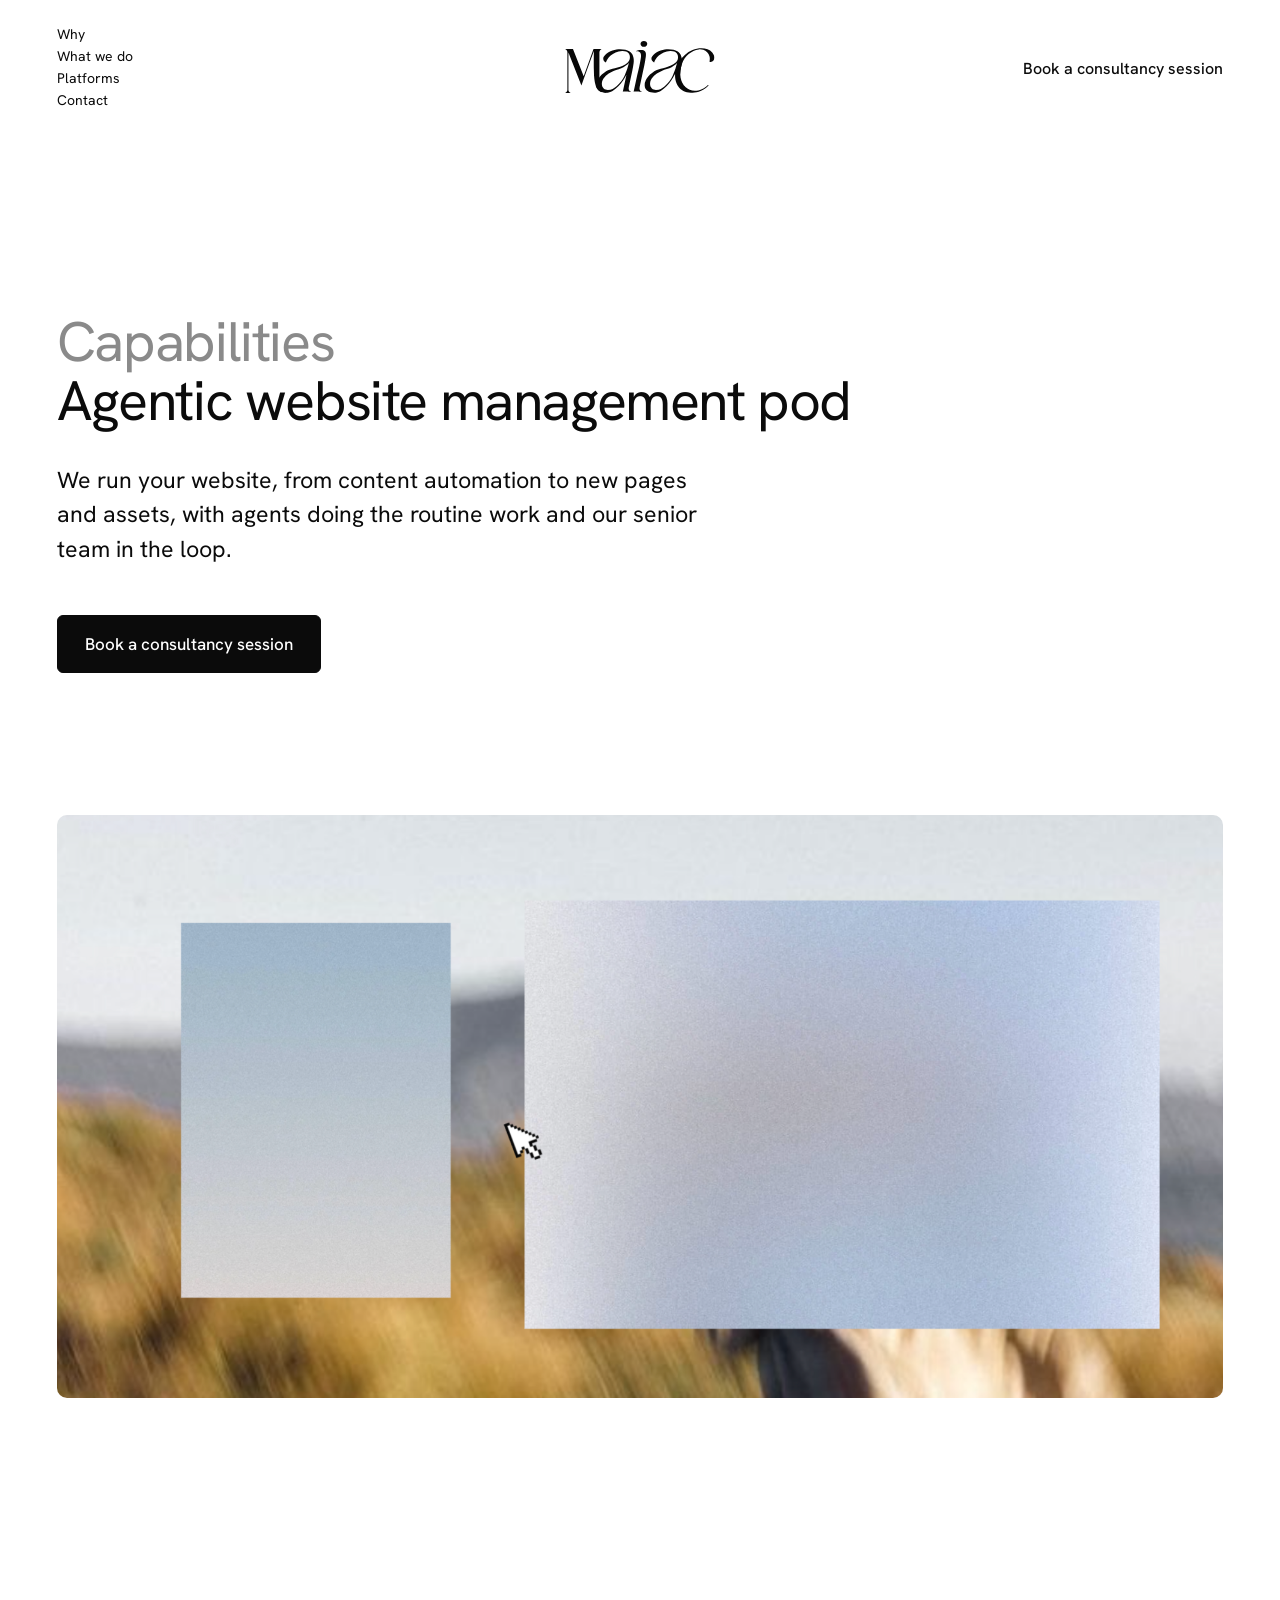
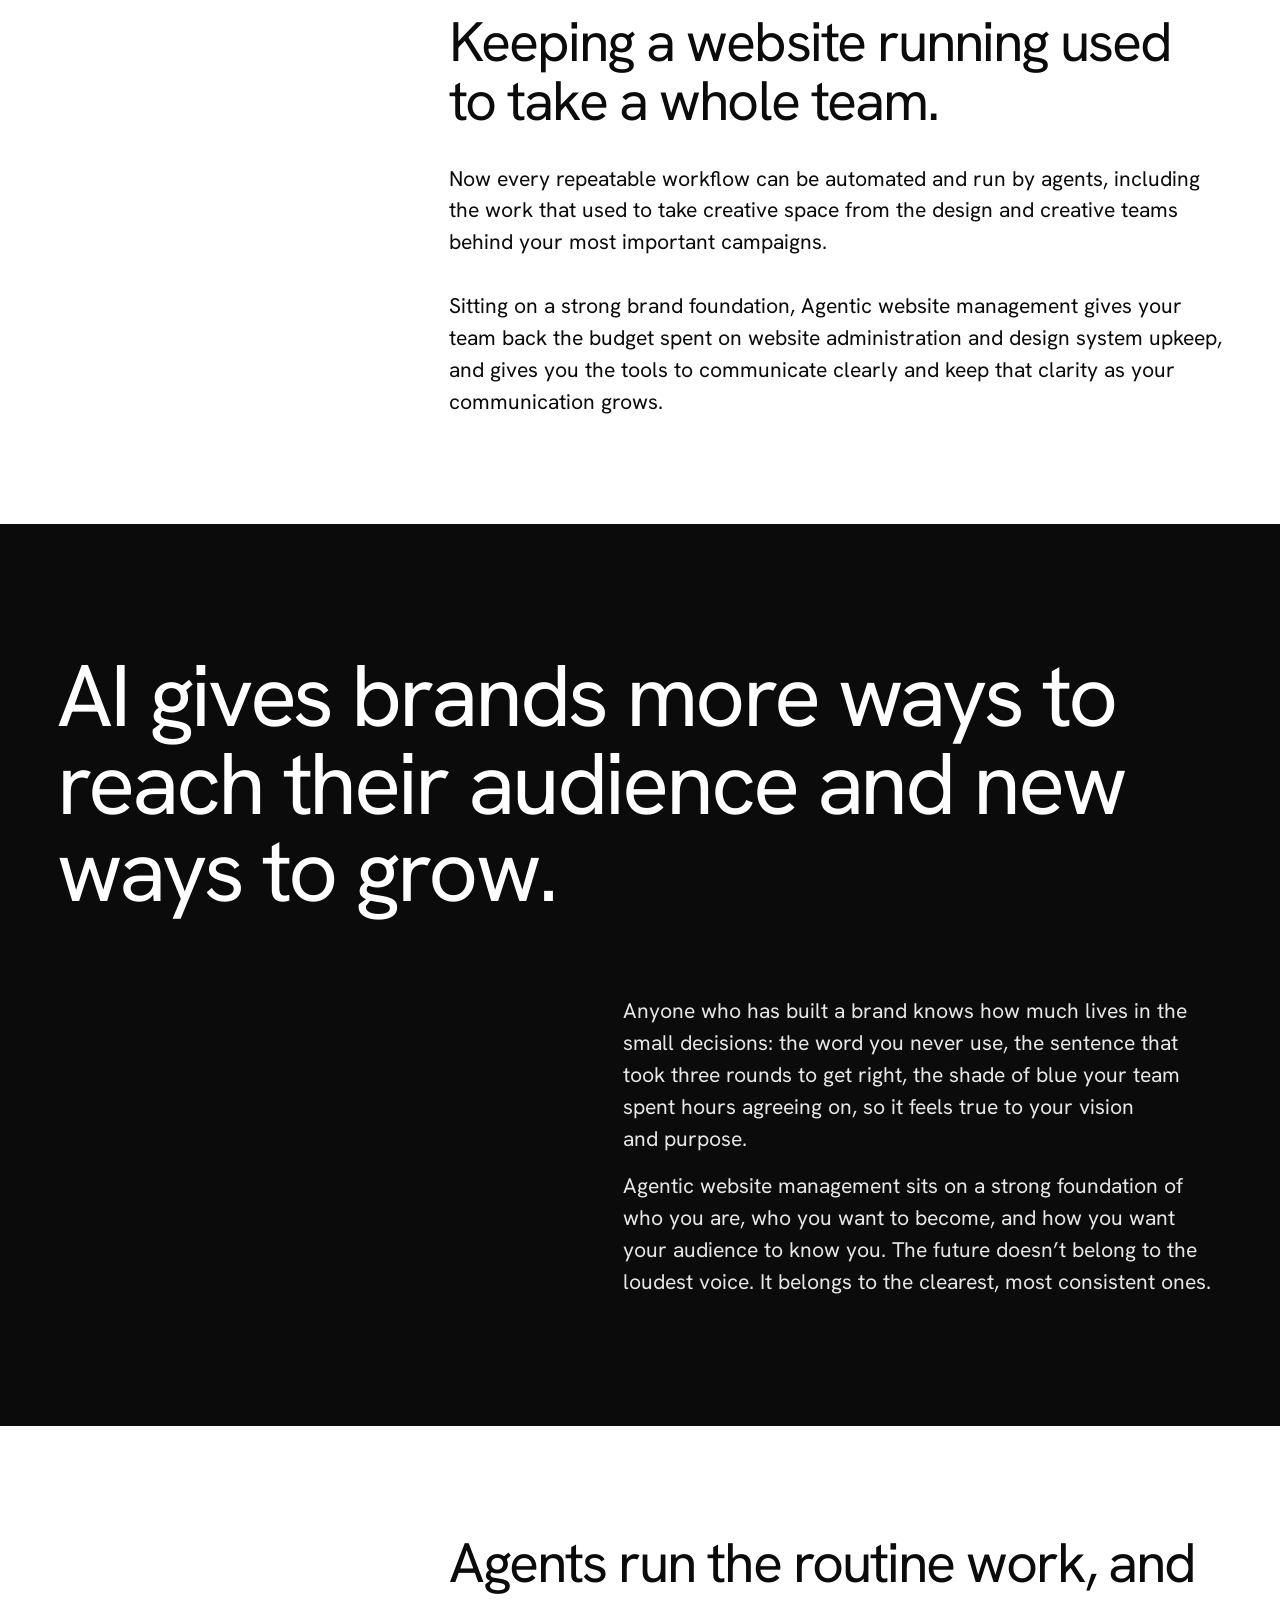
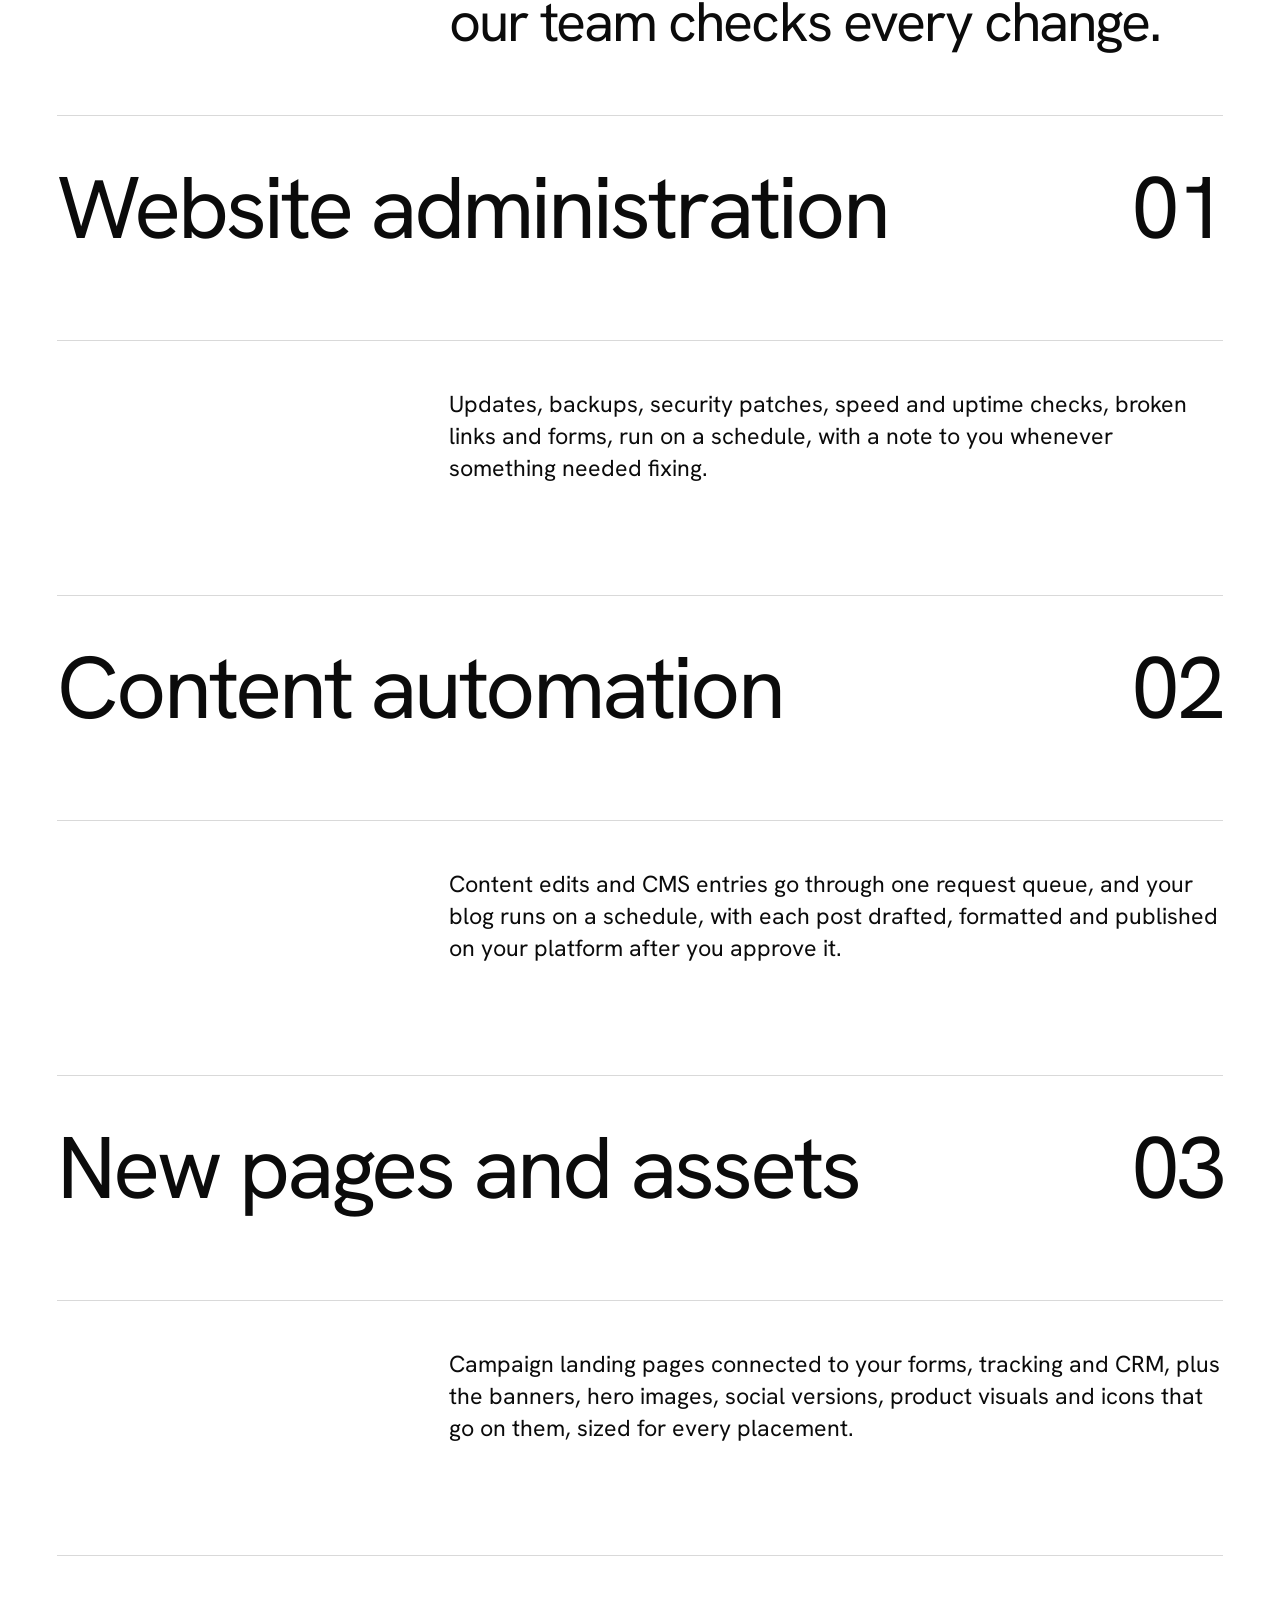
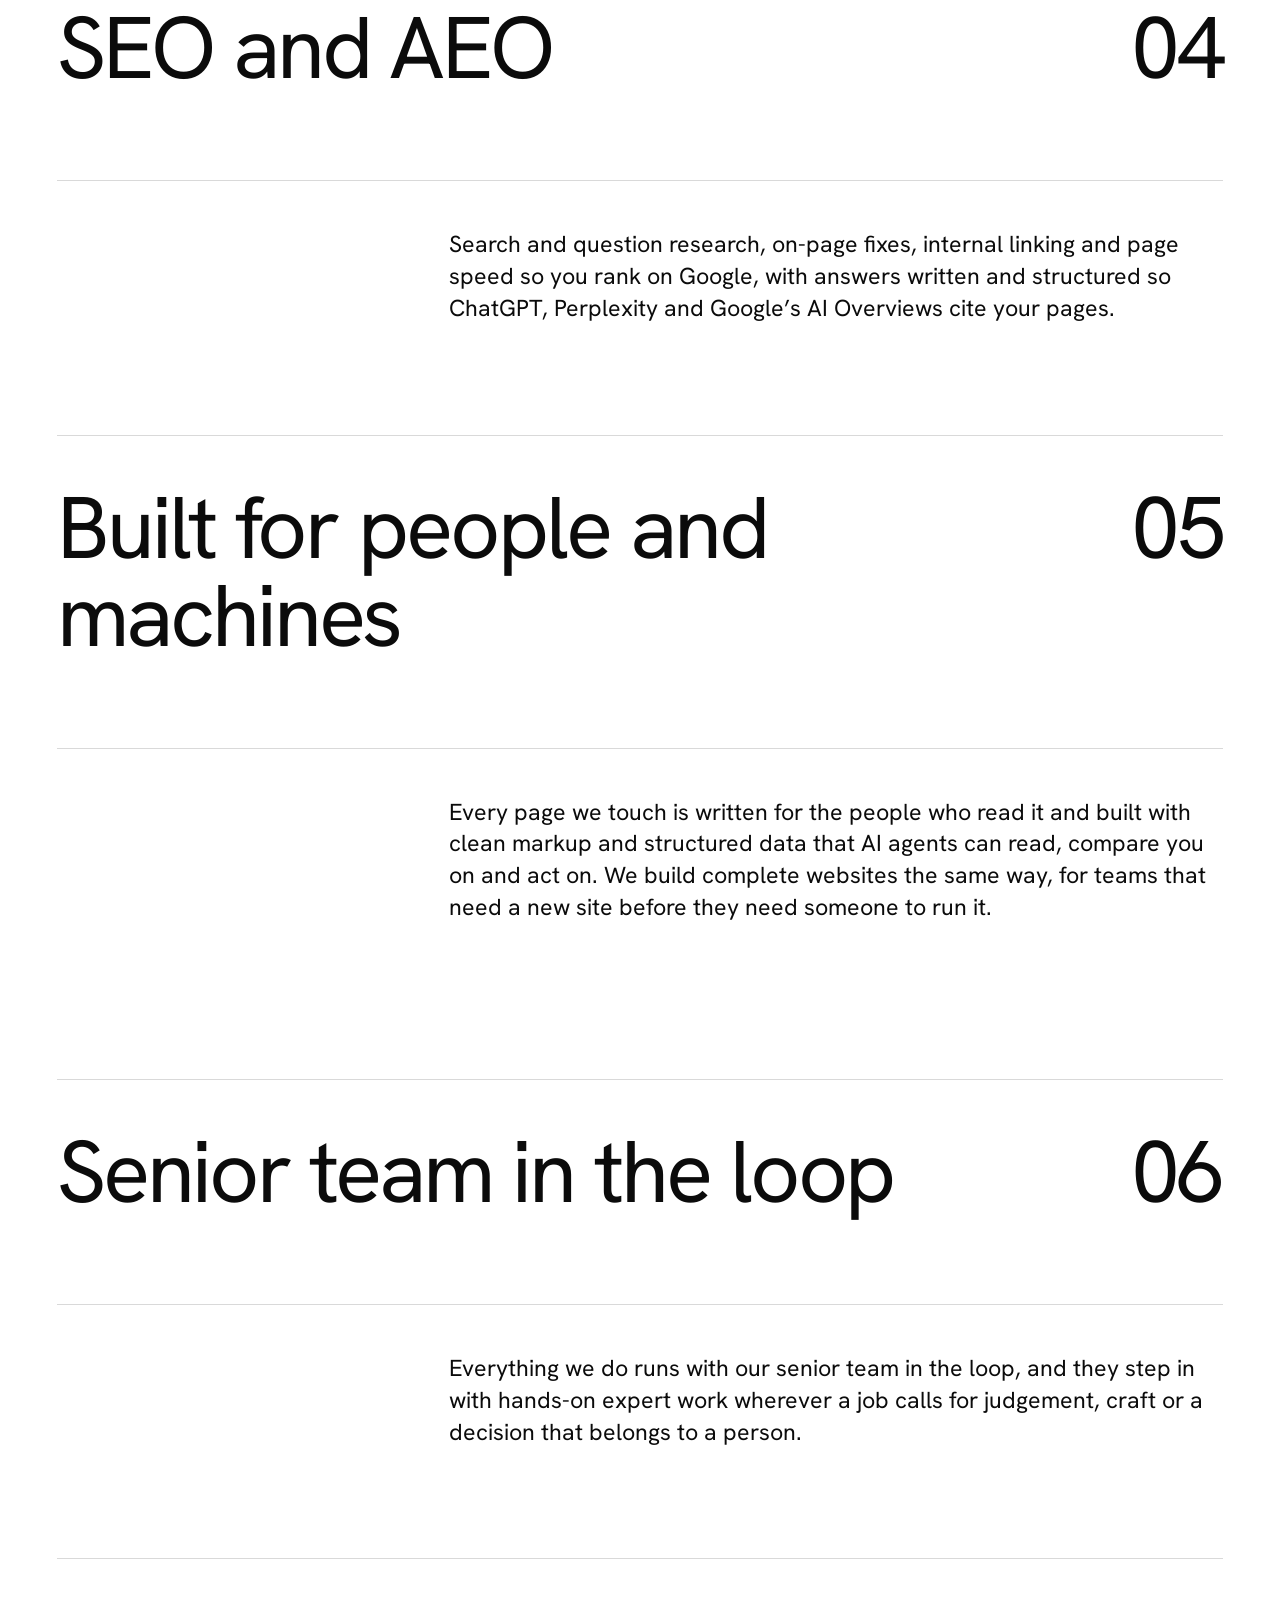
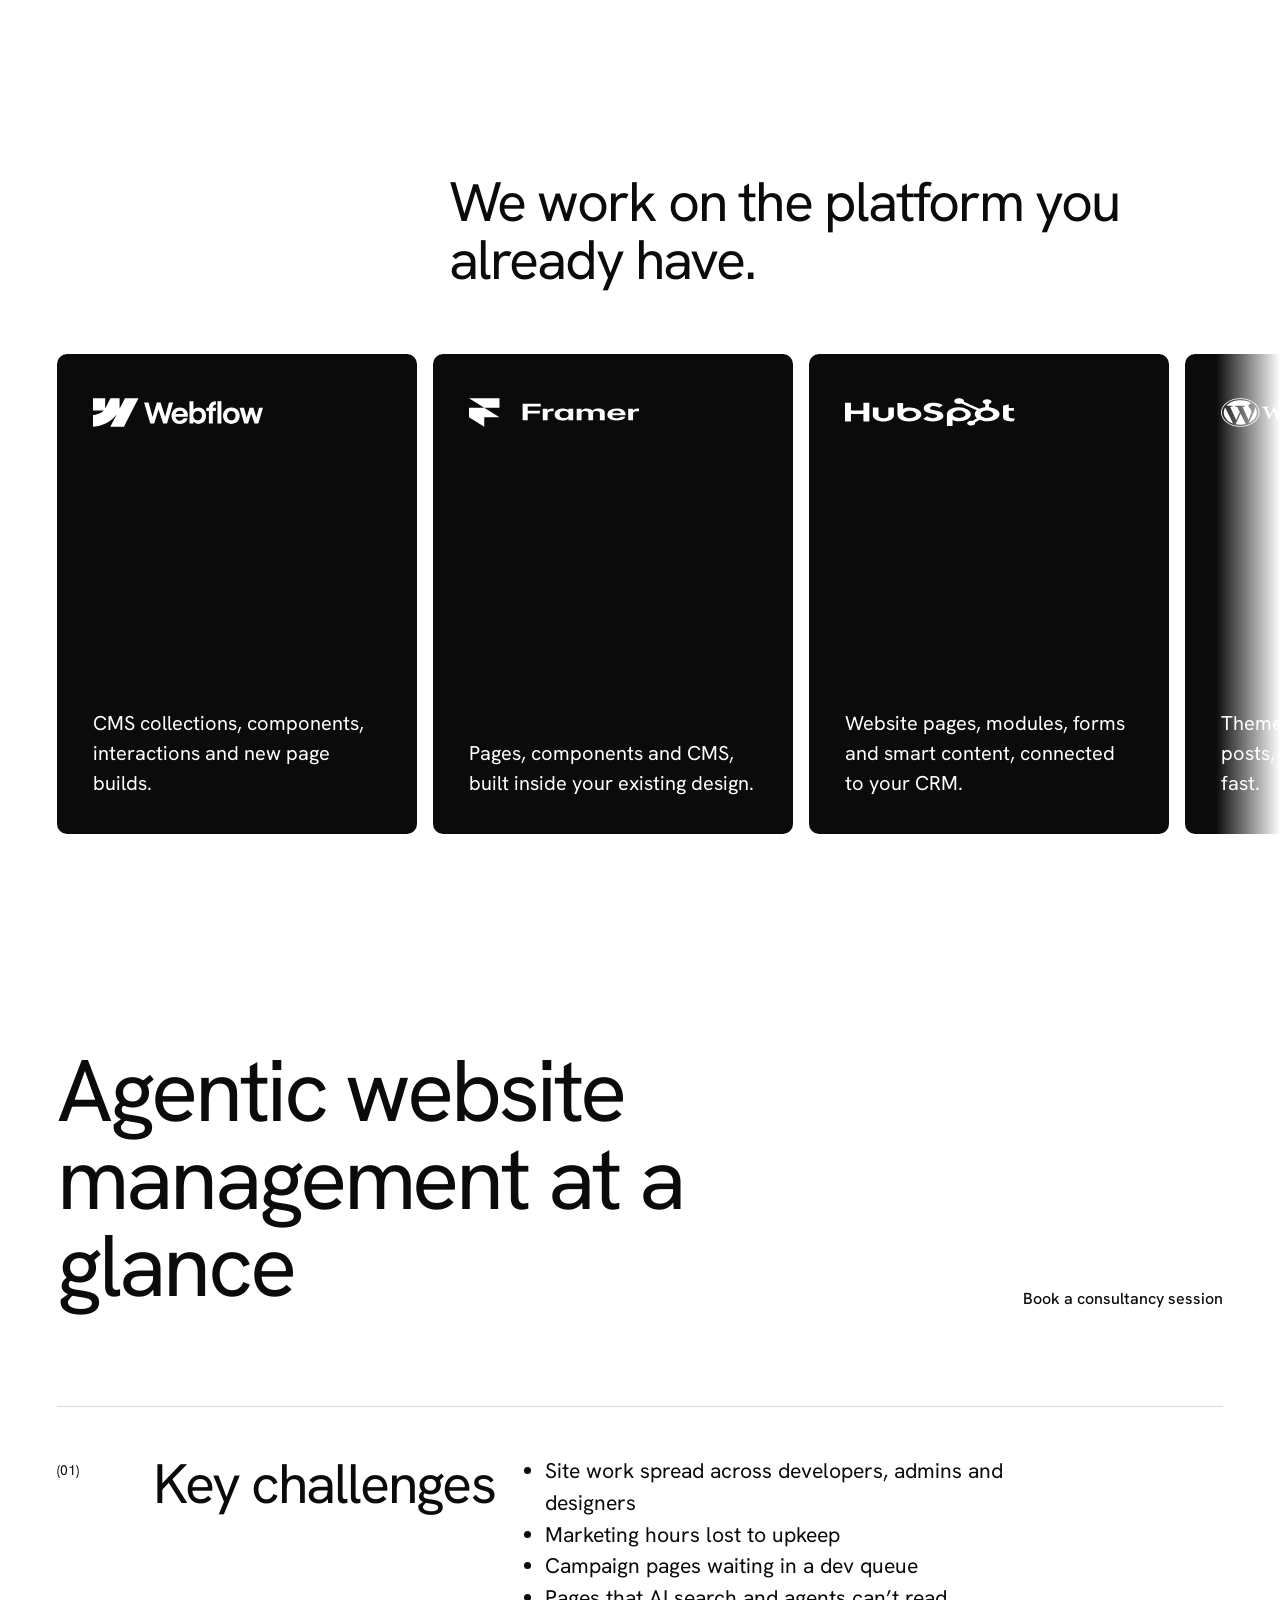
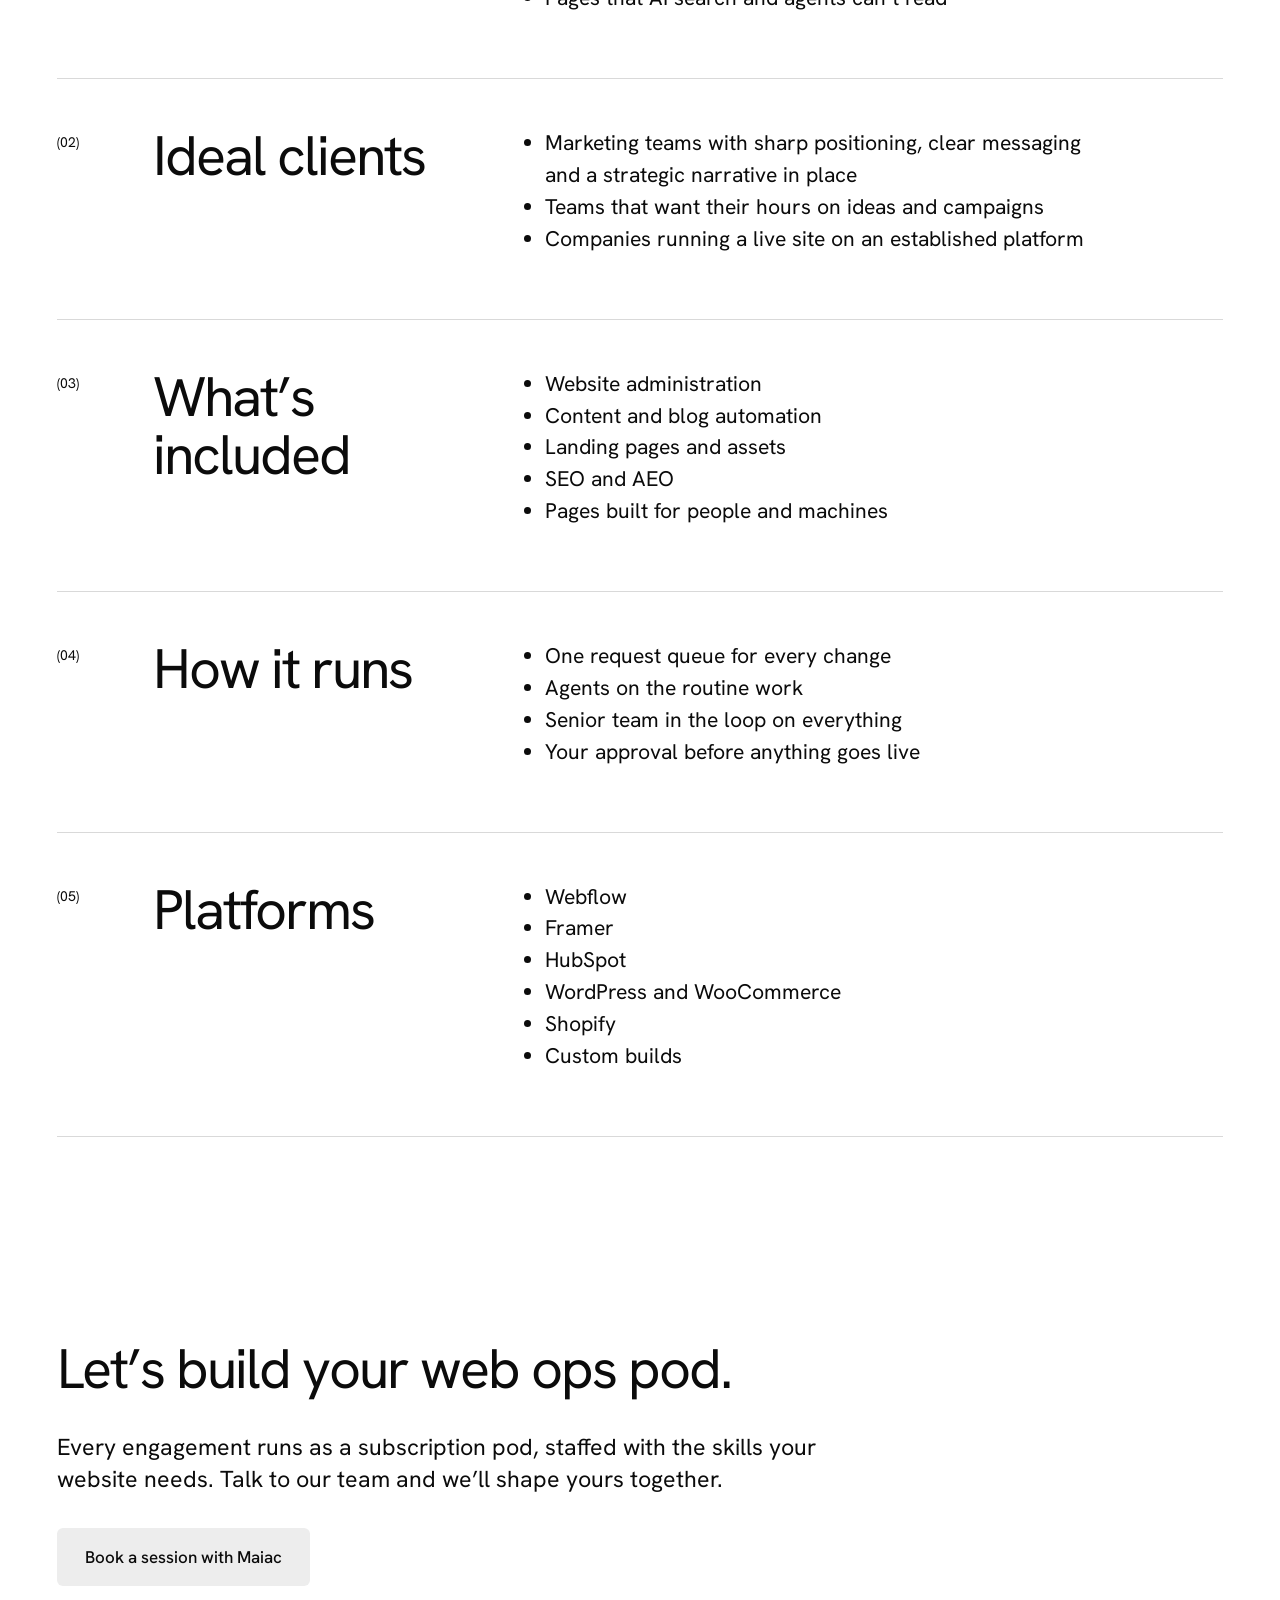
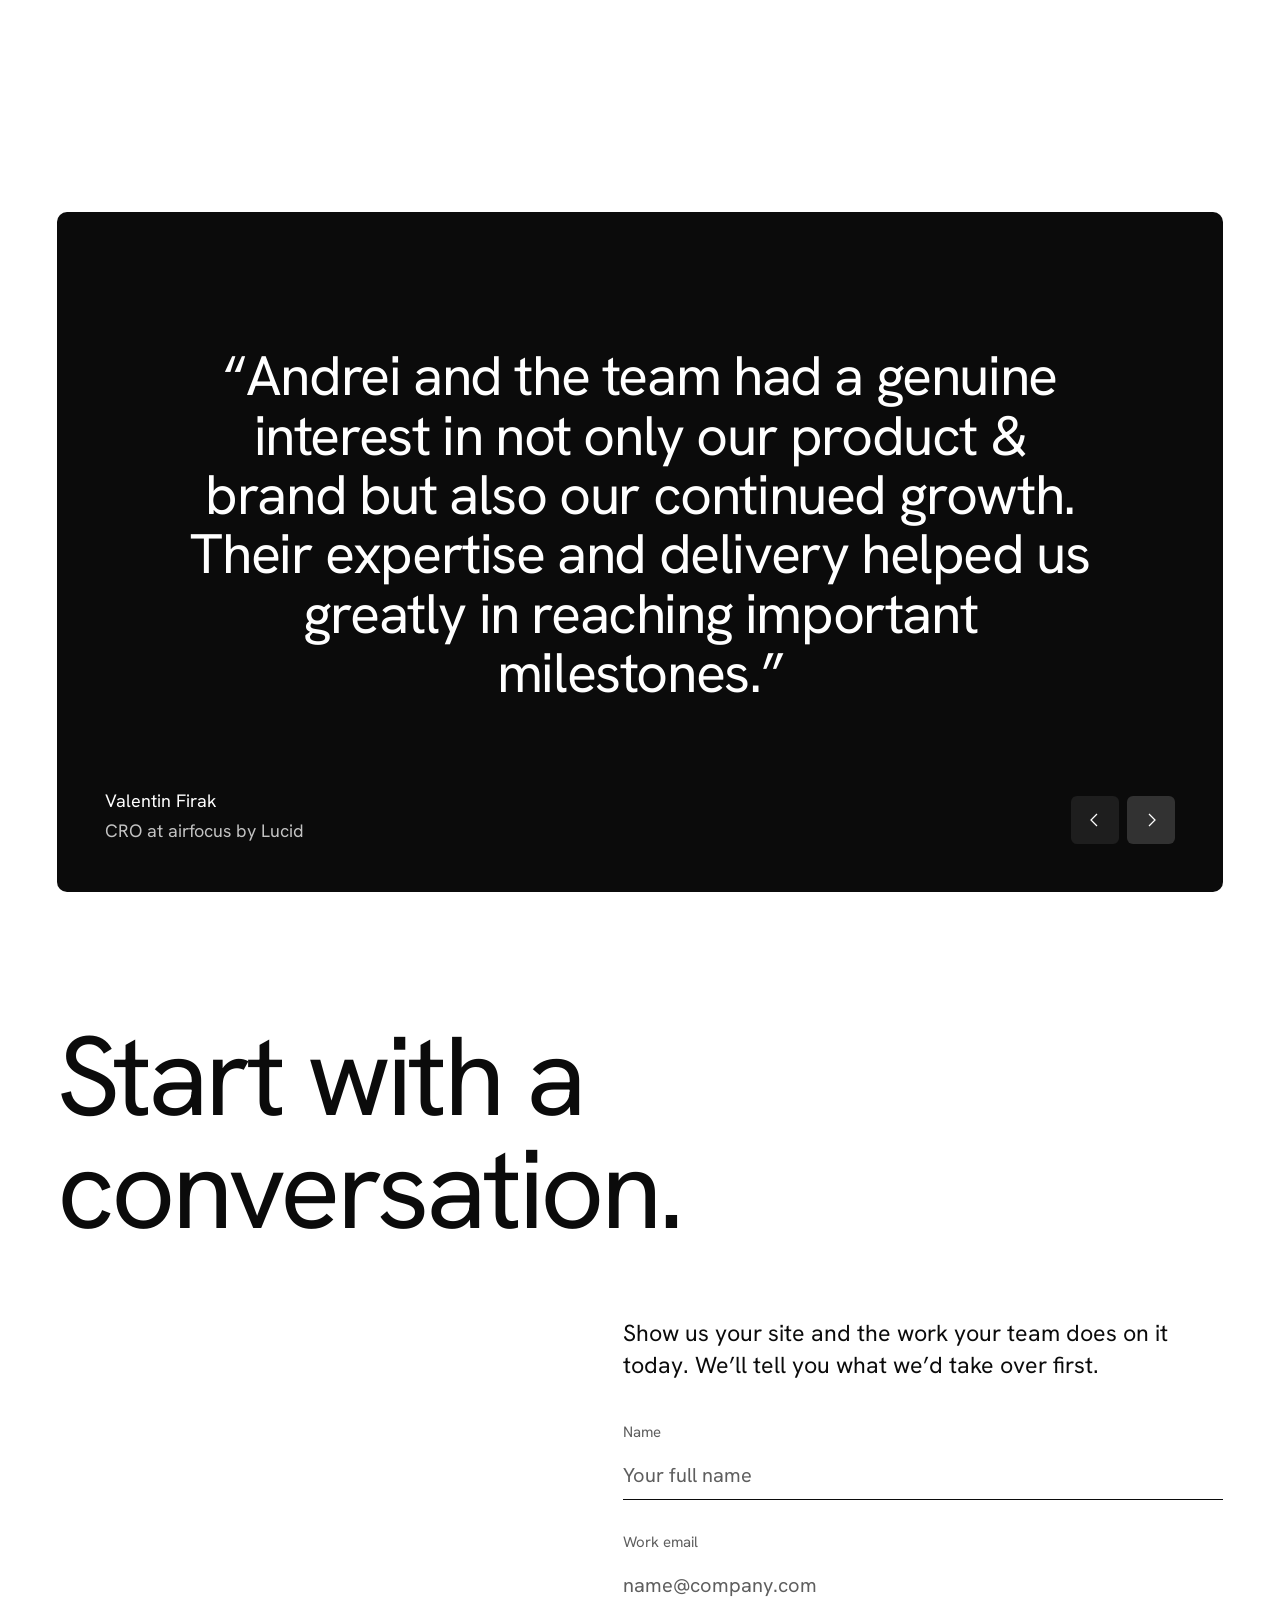
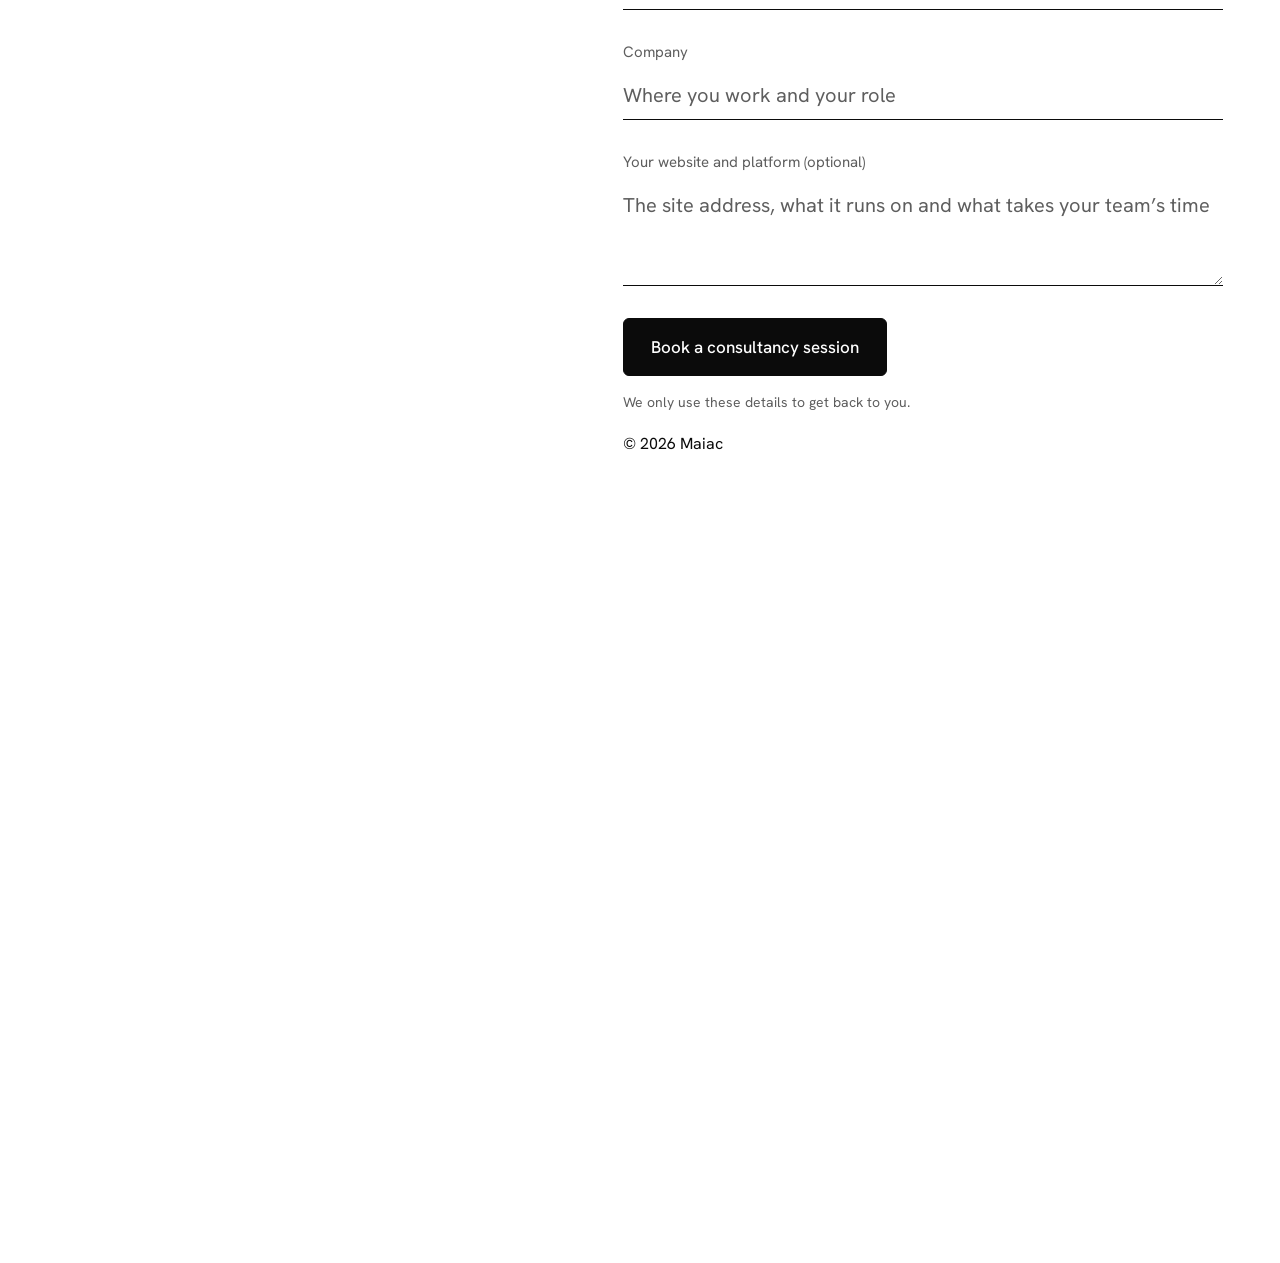
==== commit 32803e3b: "Preview shared footer from source stage fef51d3" ====
--- a/agentic-website-management/index.html
+++ b/agentic-website-management/index.html
@@ -15,10 +15,12 @@
   <meta name="twitter:card" content="summary_large_image">
   <link rel="preload" href="../assets/fonts/hanken-grotesk-latin-400-normal.woff2" as="font" type="font/woff2" crossorigin>
   <link rel="preload" href="../assets/fonts/hanken-grotesk-latin-500-normal.woff2" as="font" type="font/woff2" crossorigin>
-  <link rel="stylesheet" href="../assets/css/agentic.css?v=7f7e791c9cff">
+  <link rel="stylesheet" href="../assets/css/agentic.css?v=8e09a044df54">
+  <link rel="stylesheet" href="../assets/css/shared-footer.css?v=520964b2fa90">
   <link rel="icon" href="../assets/img/favicon.svg" type="image/svg+xml">
   <link rel="apple-touch-icon" href="../assets/img/apple-touch-icon.png" sizes="180x180">
-  <script src="../assets/js/agentic.js?v=285685fe3c8f" defer></script>
+  <script src="../assets/js/main.js?v=78e90d283152" defer></script>
+  <script src="../assets/js/agentic.js?v=f80193bcdf45" defer></script>
   <script src="../assets/js/contact.js?v=42da1c44f830" defer></script>
   <meta name="robots" content="noindex, nofollow">
 </head>
@@ -34,6 +36,7 @@
     <nav aria-label="Sections"><ul class="menu__list"><li><a href="#why" data-nav-link>Why</a></li><li><a href="#what-we-do" data-nav-link>What we do</a></li><li><a href="#platforms" data-nav-link>Platforms</a></li><li><a href="#contact" data-nav-link>Contact</a></li></ul></nav>
     <a class="btn btn--primary" href="#contact" data-cta>Book a consultancy session</a>
   </dialog>
+  <div class="page" data-page>
   <main id="main" tabindex="-1">
     <section class="hero content-grid" aria-labelledby="hero-title">
       <div class="hero__copy"><p class="hero__eyebrow">Capabilities</p><h1 id="hero-title">Agentic website management pod</h1><p class="hero__description">We run your website, from content automation to new pages and assets, with agents doing the routine work and our senior team in the loop.</p><a class="btn btn--primary" href="#contact" data-cta>Book a consultancy session</a></div>
@@ -123,11 +126,19 @@
           <div class="hp" aria-hidden="true"><label for="f-honey">Website</label><input id="f-honey" name="_honey" type="text" tabindex="-1" autocomplete="off"></div>
           <button class="btn btn--primary" type="submit">Book a consultancy session</button>
         </div>
-        <p class="form__status" data-form-status role="status" aria-live="polite" aria-atomic="true"></p><p class="form__note">We only use these details to get back to you.</p><noscript><p class="form__note">You can also email <a href="mailto:andreea@maiac.agency">andreea@maiac.agency</a>.</p></noscript><p class="form__copyright">© 2026 Maiac</p>
+        <p class="form__status" data-form-status role="status" aria-live="polite" aria-atomic="true"></p><p class="form__note">We only use these details to get back to you.</p><noscript><p class="form__note">You can also email <a href="mailto:andreea@maiac.agency">andreea@maiac.agency</a>.</p></noscript><p class="form__copyright">© <span data-year>2026</span> Maiac</p>
       </form>
     </div></section>
   </main>
-  <footer class="static-footer" aria-hidden="true"><img src="../assets/img/agentic-footer.svg" alt="" width="1440" height="680" loading="lazy"></footer>
+  </div>
+
+  <!-- Shared homepage footer: native page curtain with bounded direct interaction. -->
+  <footer class="site-footer" data-footer aria-hidden="true">
+    <div class="site-footer__mark" data-footer-mark aria-hidden="true">
+      <!-- The page uncovers a persistent Ma accordion; fine-pointer motion adds a bounded local distortion. -->
+      <img class="site-footer__mark-img" src="../assets/img/maiac-ma-mark.svg?v=873f937bc1e2" alt="" width="847" height="537">
+    </div>
+  </footer>
   <img class="portrait-cursor" data-portrait-cursor src="../assets/img/agentic-andreea-cursor.png" alt="" aria-hidden="true" width="96" height="128" hidden>
 </body>
 </html>
--- a/assets/css/agentic.css
+++ b/assets/css/agentic.css
@@ -1,4 +1,3 @@
-/* Frame 69:152. Standalone styles: no animated homepage footer dependency. */
 @font-face { font-family: "Hanken Grotesk"; font-style: normal; font-weight: 400; font-display: swap; src: url('../fonts/hanken-grotesk-latin-400-normal.woff2') format('woff2'); }
 @font-face { font-family: "Hanken Grotesk"; font-style: normal; font-weight: 500; font-display: swap; src: url('../fonts/hanken-grotesk-latin-500-normal.woff2') format('woff2'); }
 :root {
@@ -156,8 +155,6 @@
 .form__note { font-size: 14px; line-height: 1.5; color: var(--muted); margin-block-start: 16px; }
 .form__copyright { margin-block-start: 20px; font-size: 16px; line-height: 1.4; }
 .form__status a, .form__note a { text-decoration: underline; }
-.static-footer { position: relative; overflow: clip; block-size: clamp(350px, 47.2222vw, 680px); background: var(--ink); }
-.static-footer img { inline-size: 100%; block-size: 100%; object-fit: cover; }
 .portrait-cursor { display: none; position: fixed; inset-block-start: 0; inset-inline-start: 0; z-index: 100; inline-size: 96px; block-size: 128px; object-fit: cover; border-radius: 10px; pointer-events: none; opacity: 0; transform: translate(var(--cursor-x, 0px), var(--cursor-y, 0px)) scale(.8); transform-origin: top left; }
 @media (hover: hover) and (pointer: fine) {
   .btn--primary:hover { background: var(--paper); color: var(--ink); }
@@ -208,5 +205,4 @@
   .testimonial-controls button { inline-size: 44px; block-size: 44px; }
   .contact { row-gap: 48px; }
   .contact__col { inline-size: 100%; }
-  .static-footer img { object-position: 65% center; }
-}
+}
--- a/assets/css/shared-footer.css
+++ b/assets/css/shared-footer.css
@@ -0,0 +1,52 @@
+/* Homepage curtain footer, copied from main.css for pages that keep their own
+   stylesheet. main.js owns the behavior; keep these rules aligned with main.css. */
+:root { --footer-base: 680px; }
+body { background: var(--ink); } /* matches the footer so the reveal never flashes white */
+.site-footer :focus-visible { outline-color: var(--paper); }
+
+/* ---------- Page shell (sits above the fixed footer) ---------- */
+/* The sticky header stays in body flow outside the curtain, so no reserve is added. */
+.page {
+  position: relative;
+  z-index: 1;
+  background: var(--paper);
+  margin-block-end: 0;
+  padding-block-start: 0;
+}
+.footer-reveal .page { margin-block-end: var(--footer-h); }
+.js:not(.no-footer-reveal) .page { margin-block-end: var(--footer-h, var(--footer-base)); }
+
+/* ---------- Persistent accordion behind a native curtain ---------- */
+.site-footer {
+  position: relative; z-index: 0;
+  min-block-size: 680px; block-size: auto;
+  background: var(--ink); color: var(--paper);
+  overflow: clip;
+  display: flex; flex-direction: column; justify-content: flex-end;
+}
+.footer-reveal .site-footer { position: fixed; inset-inline: 0; inset-block-end: 0; }
+.js:not(.no-footer-reveal) .site-footer { position: fixed; inset-inline: 0; inset-block-end: 0; }
+/* The footer contains only the approved artwork and its deformation surface. */
+.site-footer__mark {
+  position: absolute; inset-inline: 0; inset-block: 0;
+  inline-size: 100%; block-size: 100%;
+  pointer-events: none; overflow: clip;
+}
+.site-footer__mark-img, .site-footer__mark-copy {
+  position: absolute; inset-block: 0;
+  block-size: 100%; max-inline-size: none;
+}
+.site-footer__mark-img {
+  inset-inline-end: -14vw; inline-size: auto; aspect-ratio: 847 / 537;
+}
+.site-footer__mark.is-accordion > img {
+  inset-inline: 0 auto; transform-origin: 0 0;
+}
+.site-footer__mark.is-flowing > img { visibility: hidden; }
+.site-footer__flow { position: absolute; inset: 0; inline-size: 100%; block-size: 100%; display: none; }
+.site-footer__mark.is-flowing .site-footer__flow { display: block; }
+
+@media (max-width: 899px) {
+  :root { --footer-base: 560px; }
+  .site-footer { min-block-size: 560px; }
+}
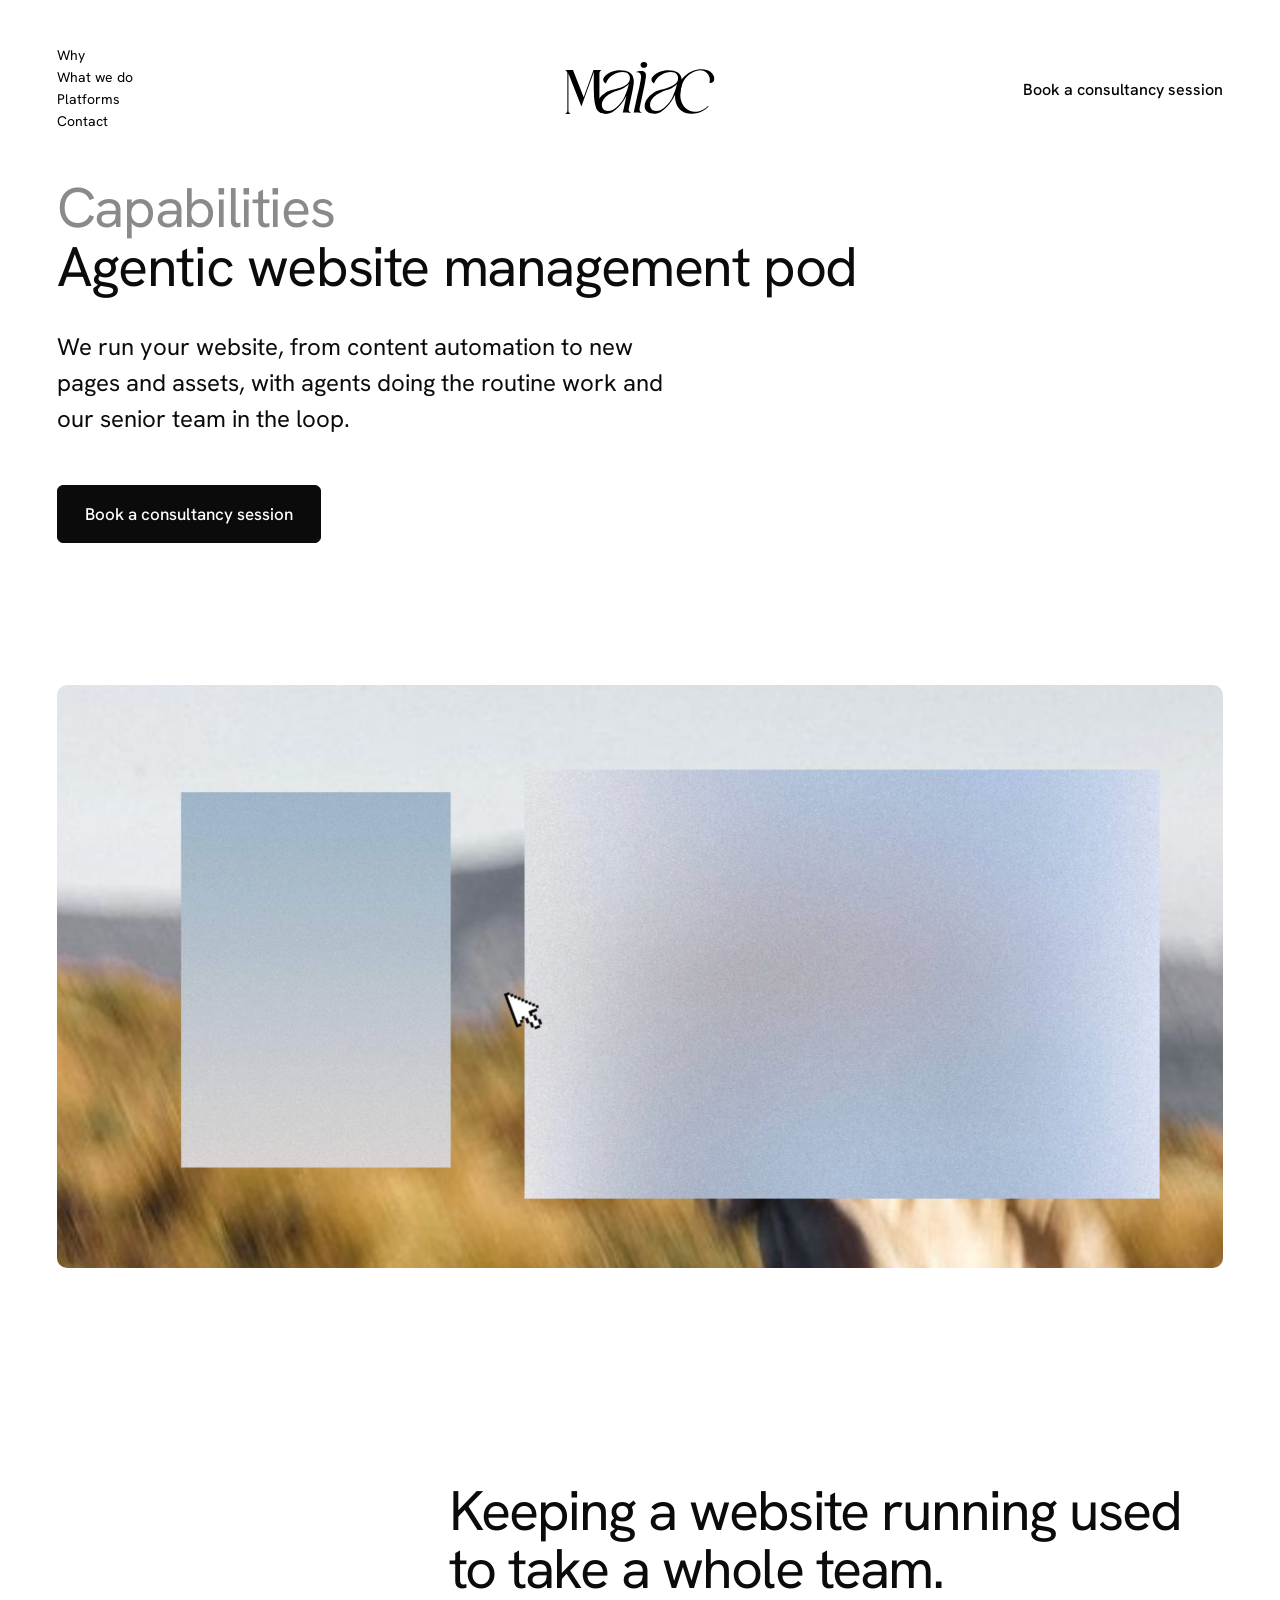
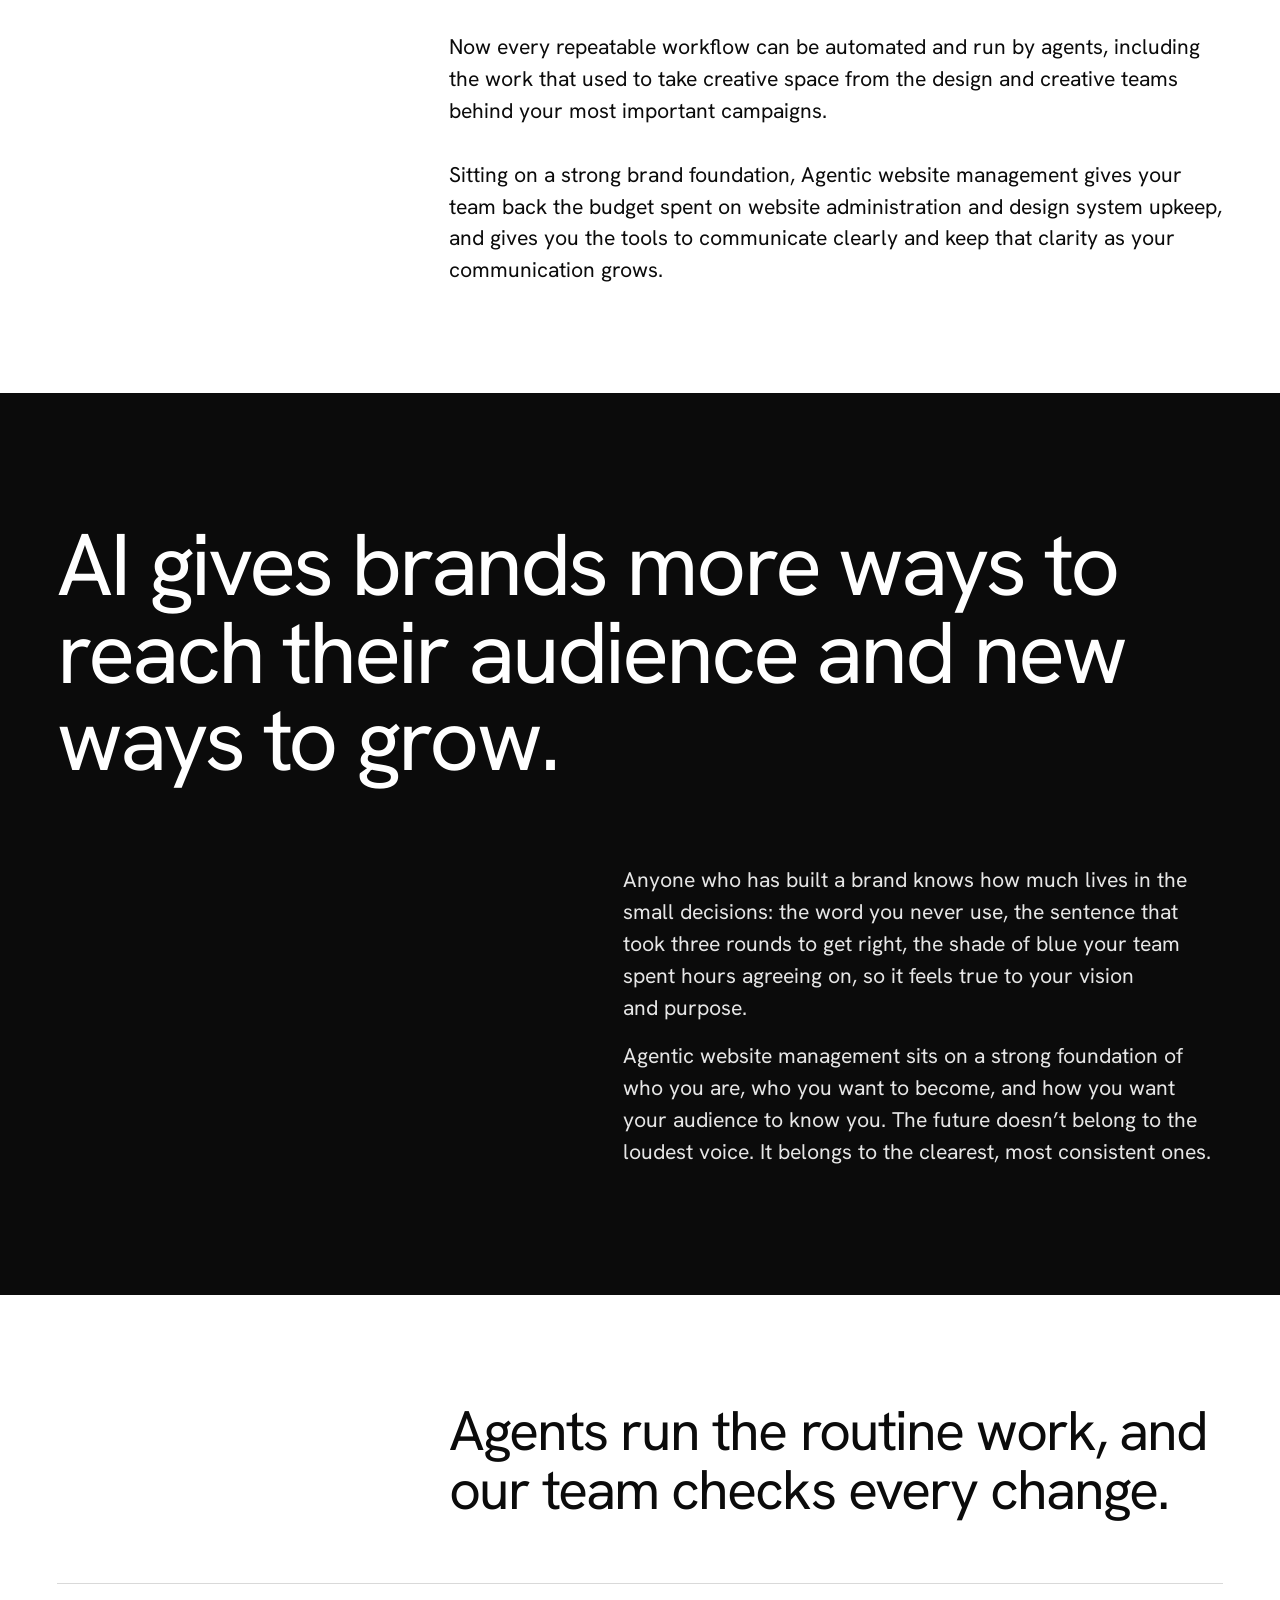
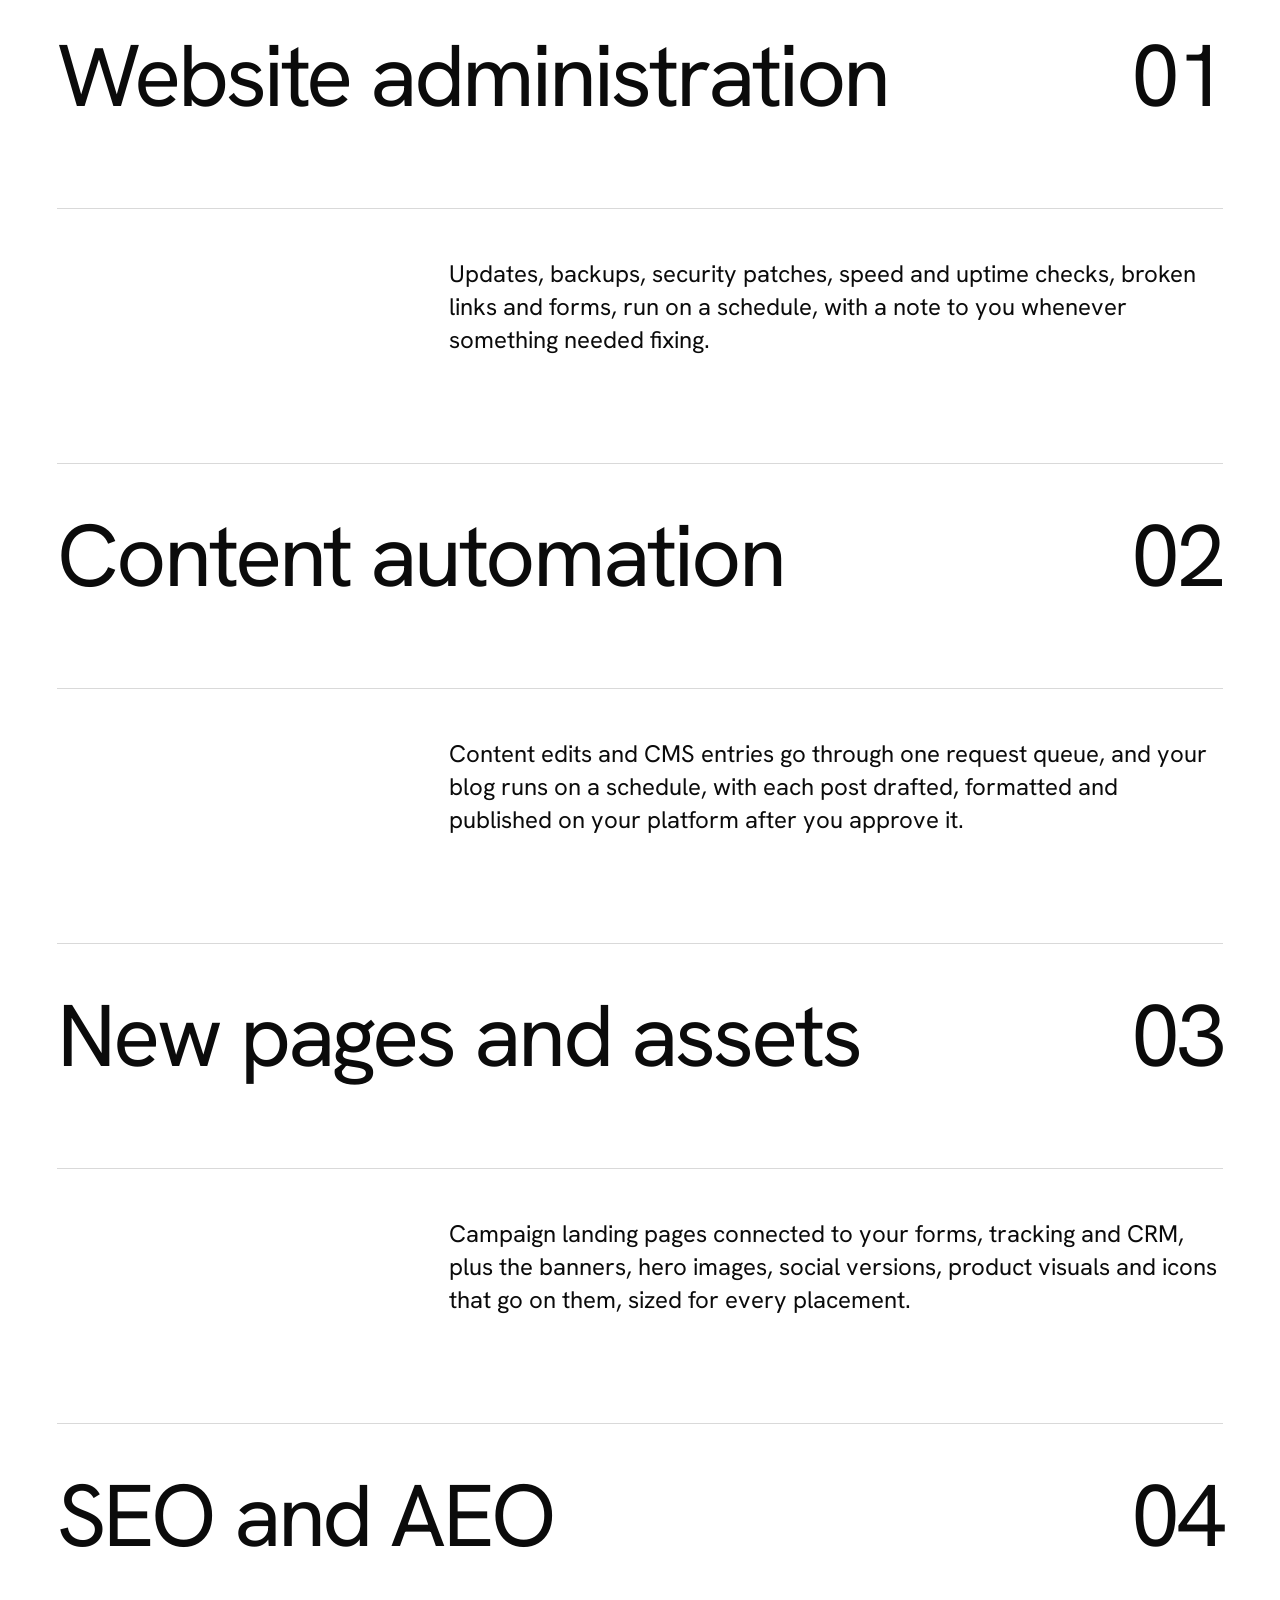
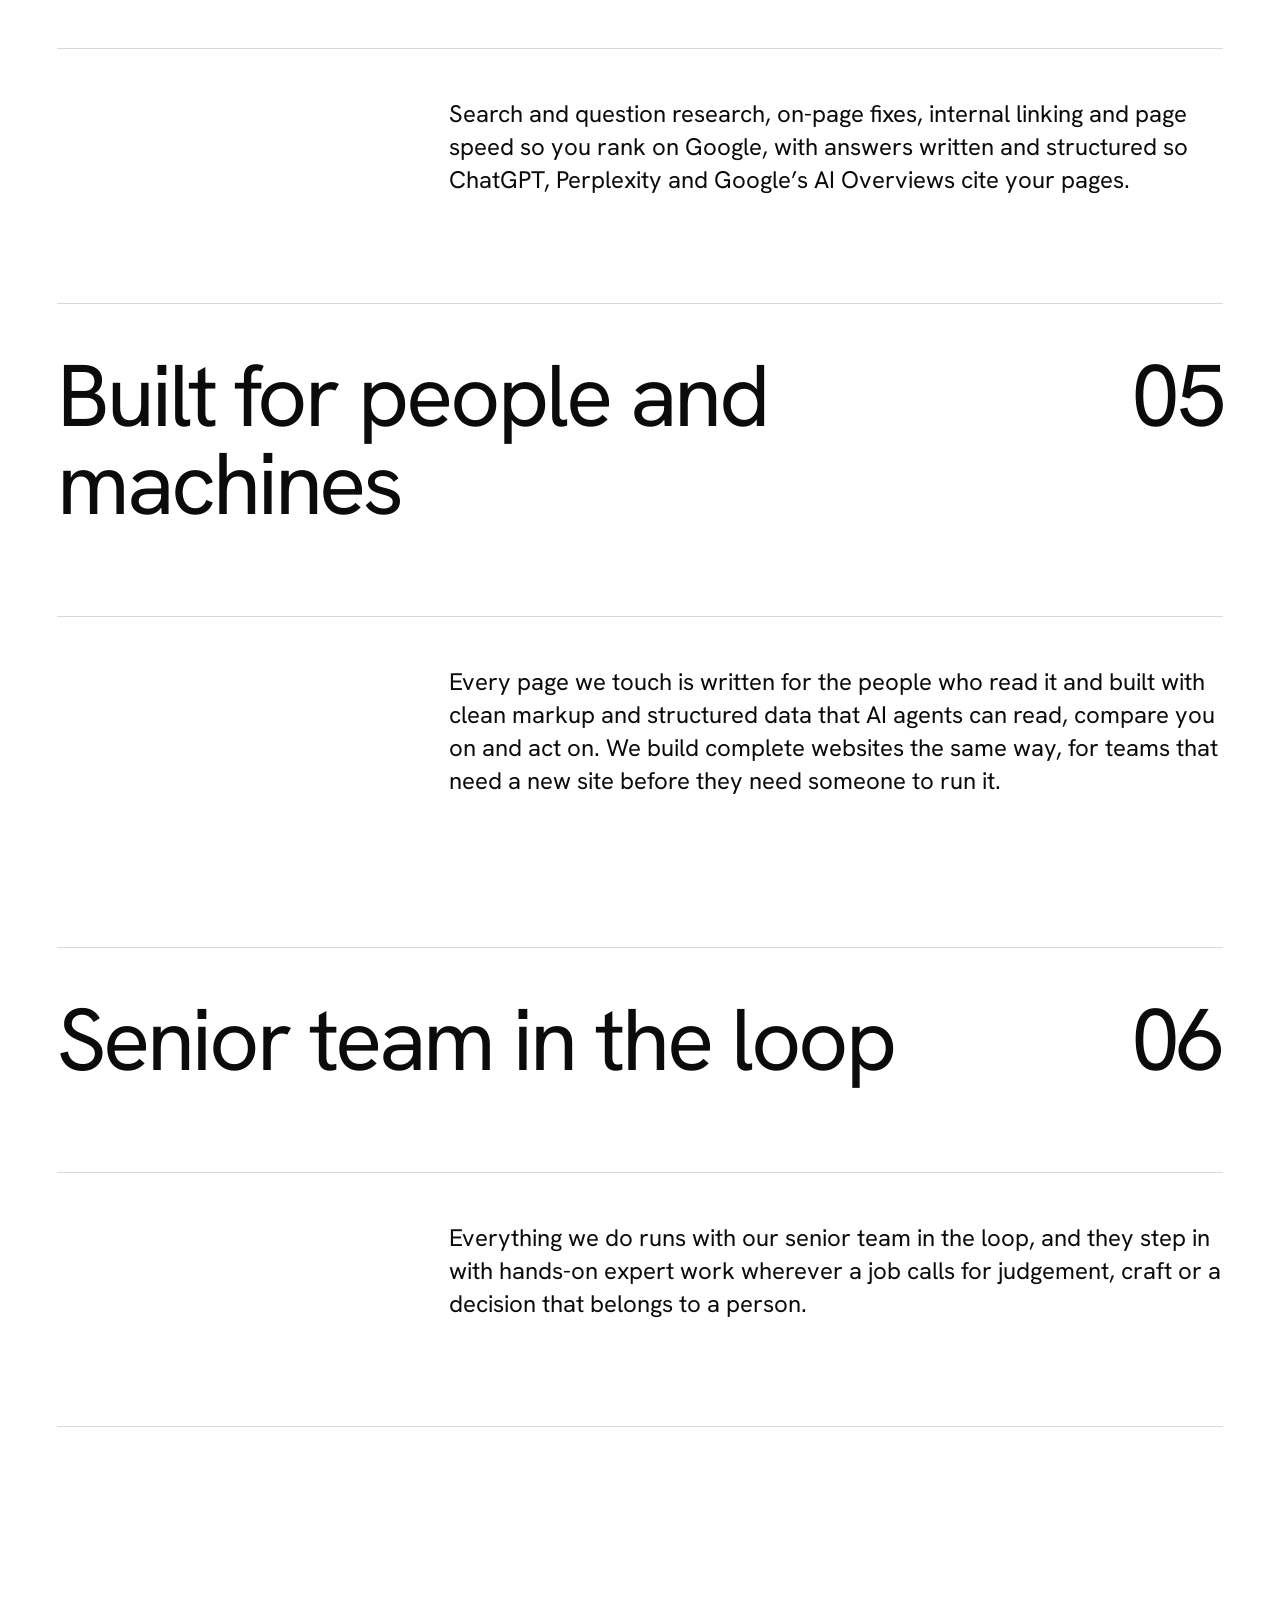
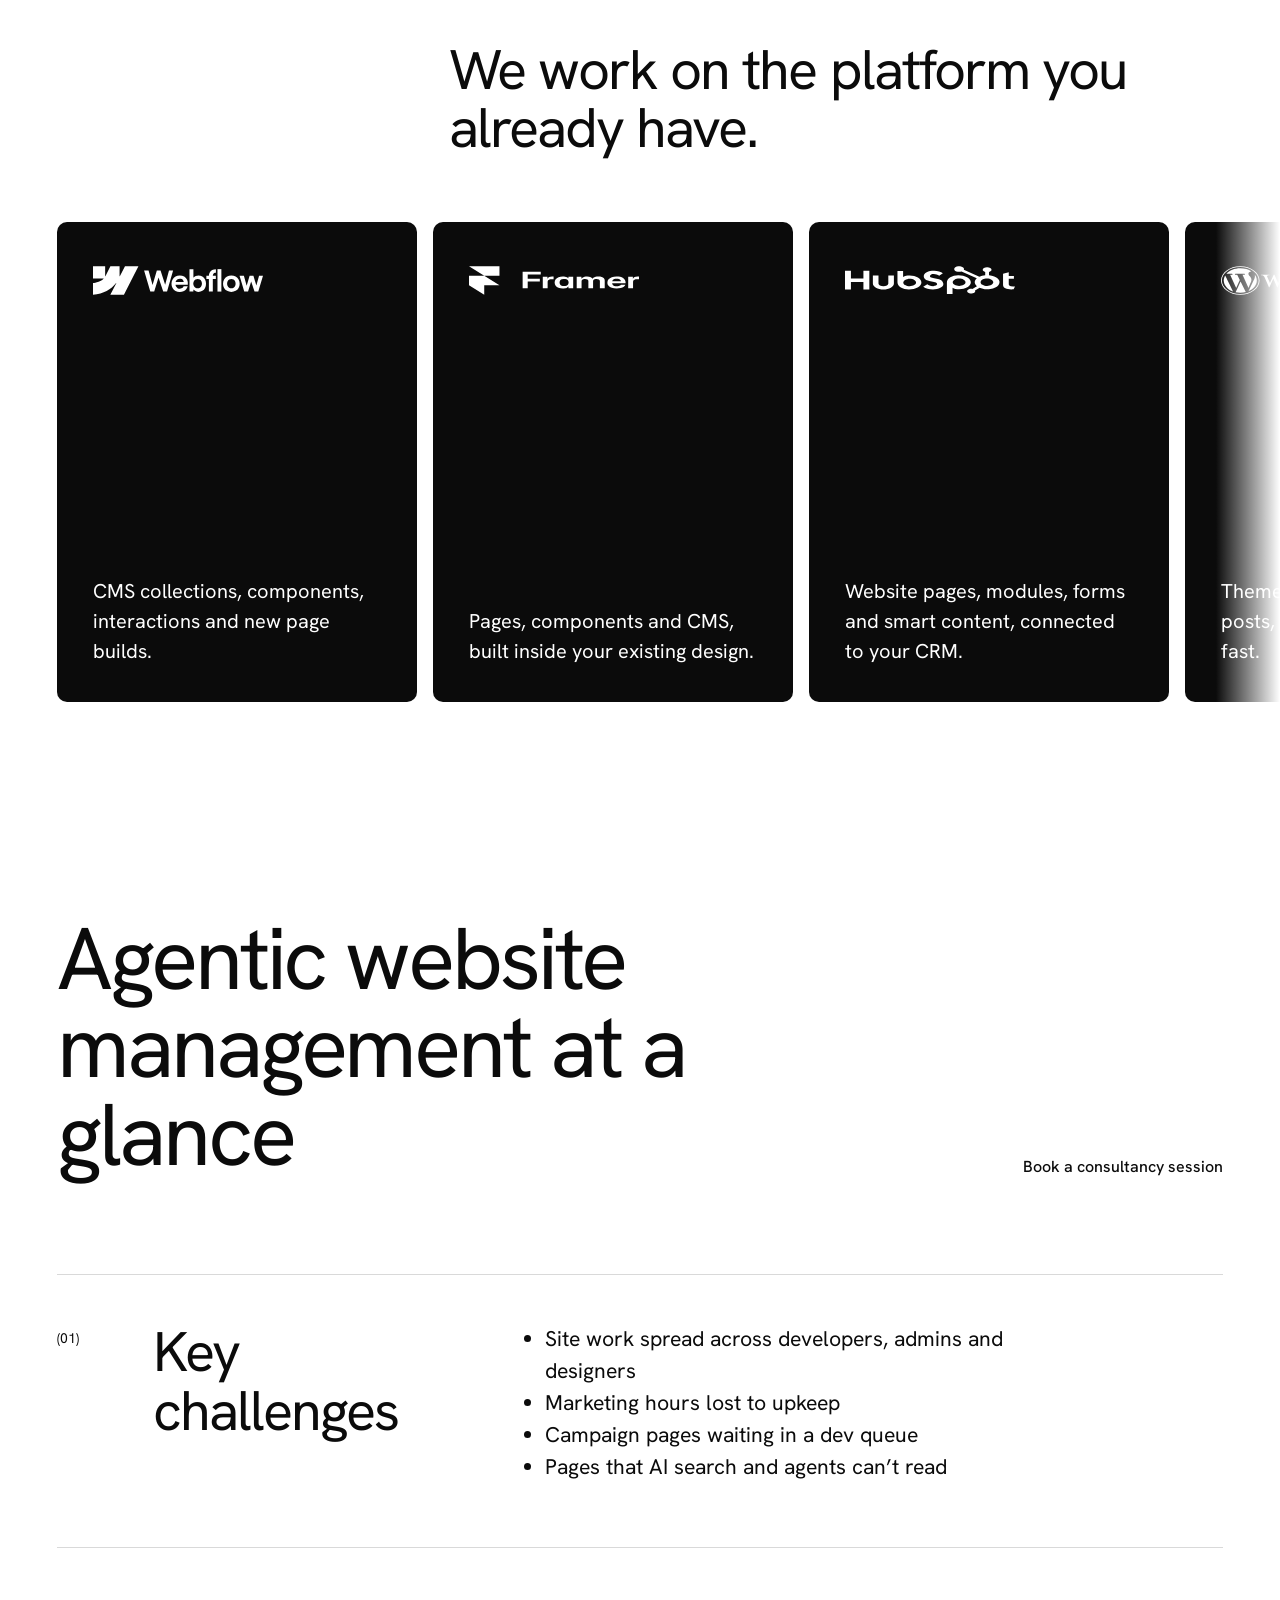
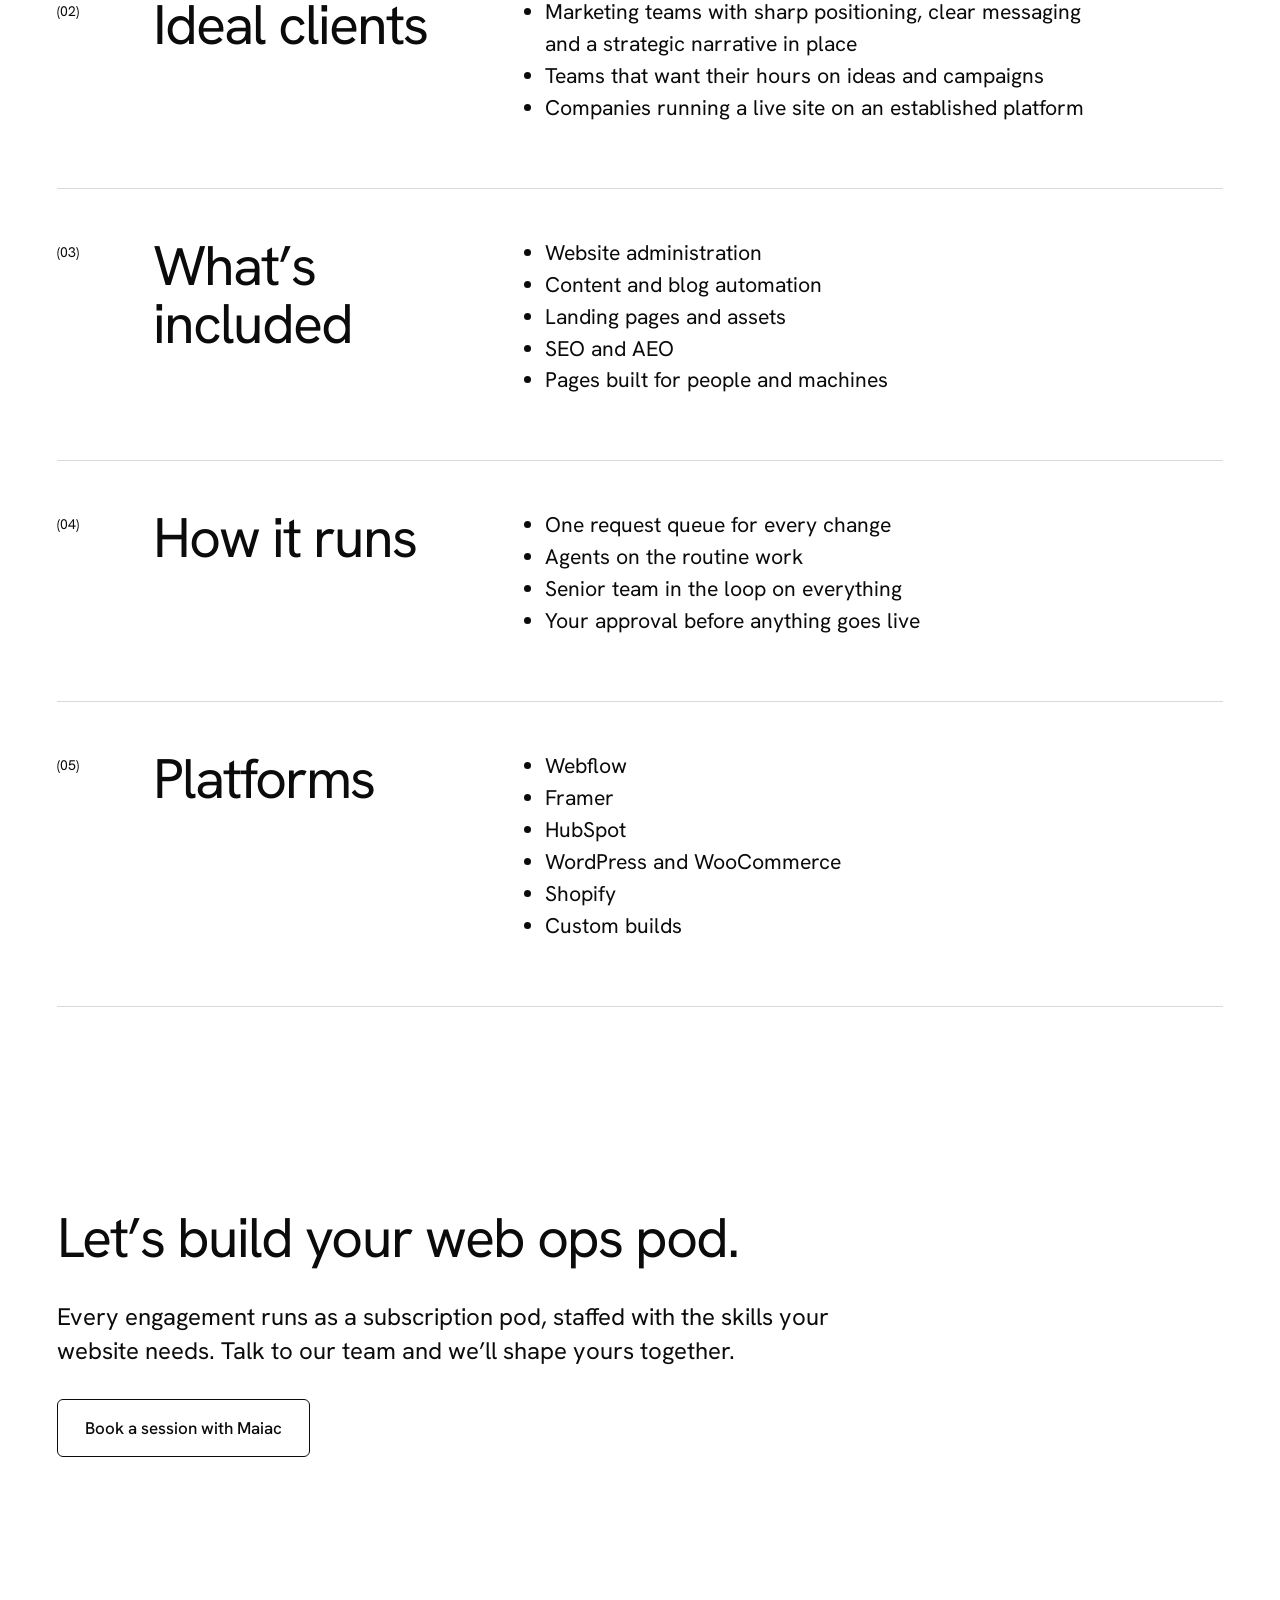
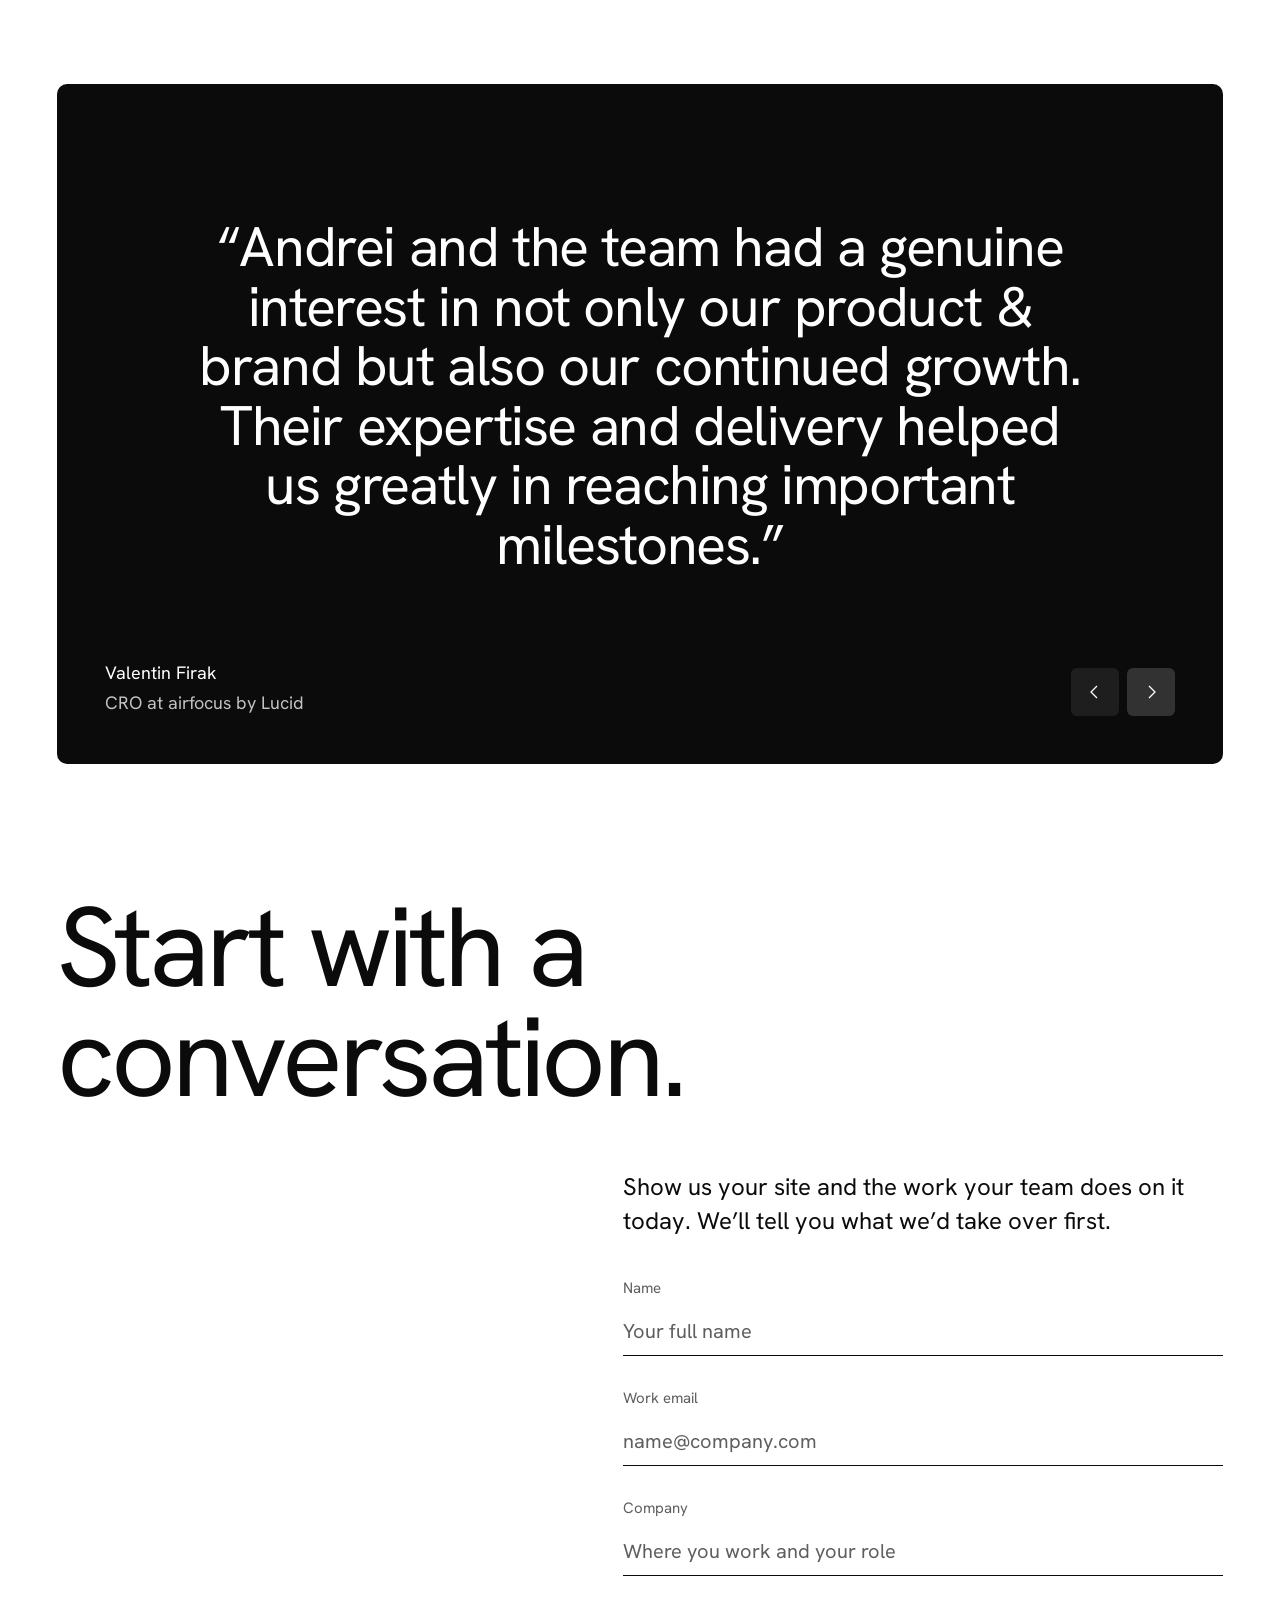
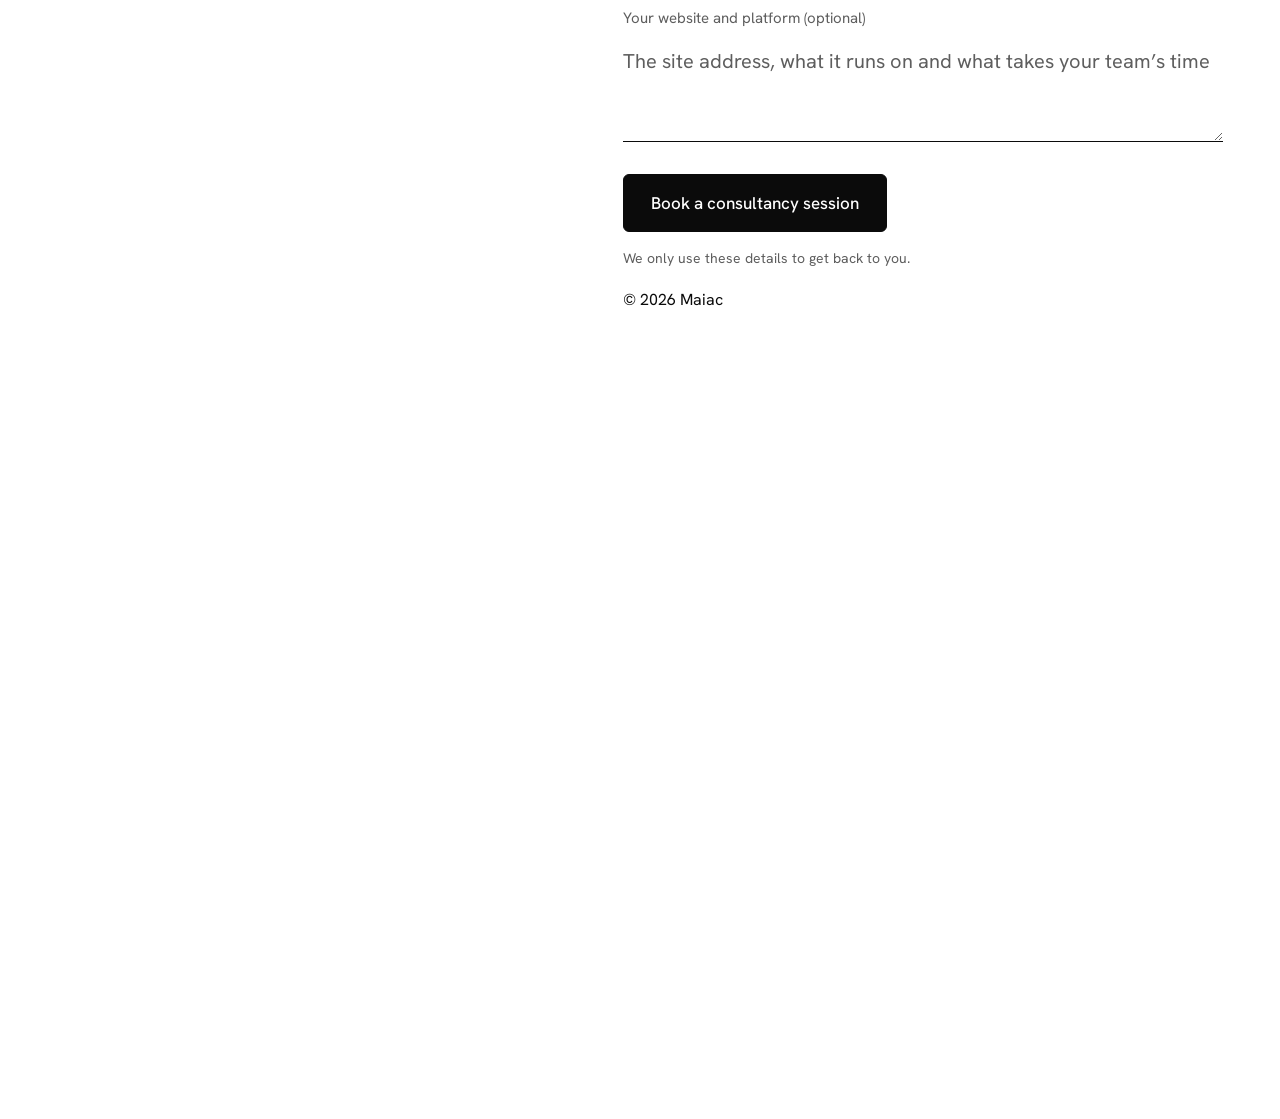
==== commit 3dac1742: "Publish selected consistency fixes from source 77646f7" ====
--- a/agentic-website-management/index.html
+++ b/agentic-website-management/index.html
@@ -15,13 +15,14 @@
   <meta name="twitter:card" content="summary_large_image">
   <link rel="preload" href="../assets/fonts/hanken-grotesk-latin-400-normal.woff2" as="font" type="font/woff2" crossorigin>
   <link rel="preload" href="../assets/fonts/hanken-grotesk-latin-500-normal.woff2" as="font" type="font/woff2" crossorigin>
-  <link rel="stylesheet" href="../assets/css/agentic.css?v=8e09a044df54">
+  <link rel="stylesheet" href="../assets/css/agentic.css?v=ad43b00d0fa3">
   <link rel="stylesheet" href="../assets/css/shared-footer.css?v=520964b2fa90">
+  <link rel="stylesheet" href="../assets/css/shared-primitives.css?v=027ba8cf86b4">
   <link rel="icon" href="../assets/img/favicon.svg" type="image/svg+xml">
   <link rel="apple-touch-icon" href="../assets/img/apple-touch-icon.png" sizes="180x180">
   <script src="../assets/js/main.js?v=78e90d283152" defer></script>
   <script src="../assets/js/agentic.js?v=f80193bcdf45" defer></script>
-  <script src="../assets/js/contact.js?v=42da1c44f830" defer></script>
+  <script src="../assets/js/contact.js?v=330ac5587a06" defer></script>
   <meta name="robots" content="noindex, nofollow">
 </head>
 <body>
@@ -116,7 +117,7 @@
   <blockquote><p>“I’ve worked with this team for the last fifteen years on numerous projects. They are my “go-to” for creativity and business objective driven marketing.”</p></blockquote><figcaption><span>Sandu Babasan</span><span>CEO at Indicathor</span></figcaption>
 </figure></div><div class="testimonial-controls" data-testimonial-controls hidden><button type="button" data-testimonial-prev aria-label="Previous testimonial"><svg viewBox="0 0 24 24" aria-hidden="true"><path d="m14 6-6 6 6 6"/></svg></button><button type="button" data-testimonial-next aria-label="Next testimonial"><svg viewBox="0 0 24 24" aria-hidden="true"><path d="m10 6 6 6-6 6"/></svg></button></div><p class="sr-only" data-testimonial-status aria-live="polite" aria-atomic="true"></p></div></section>
     <section class="contact content-grid" id="contact" data-section aria-labelledby="contact-title"><h2 id="contact-title">Start with a<br>conversation.</h2><div class="contact__col"><p class="contact__intro">Show us your site and the work your team does on it today. We’ll tell you what we’d take over first.</p>
-      <form class="form" data-contact-form data-success-replace data-endpoint="https://formsubmit.co/ajax/andreea@maiac.agency" data-contact-email="andreea@maiac.agency" action="https://formsubmit.co/andreea@maiac.agency" method="post">
+      <form class="form" data-contact-form data-endpoint="https://formsubmit.co/ajax/andreea@maiac.agency" data-contact-email="andreea@maiac.agency" action="https://formsubmit.co/andreea@maiac.agency" method="post">
         <input type="hidden" name="_subject" value="New Maiac consultancy enquiry"><input type="hidden" name="_template" value="table">
         <div data-form-fields>
           <div class="field"><label class="field__label" for="f-name">Name</label><input class="field__input" id="f-name" name="name" type="text" autocomplete="name" placeholder="Your full name" required><p class="field__error" id="f-name-error" hidden>Please add your name.</p></div>
--- a/assets/css/agentic.css
+++ b/assets/css/agentic.css
@@ -5,11 +5,11 @@
   --signal: #f15c2a; --sky: #c0d5eb; --error: #b42318; --muted: #5e5e5e;
   --gutter: clamp(20px, 4.4444vw, 64px); --content: 1312px;
   --section-space: clamp(72px, 8.3333vw, 120px); --header-h: 134px;
-  --display-m: clamp(2rem, 1.35rem + 2.6667vw, 3.75rem);
-  --display-l: clamp(2.75rem, 1.25rem + 5.2778vw, 6rem);
-  --display-xl: clamp(3rem, 1.1rem + 7.3889vw, 7.75rem);
-  --body: clamp(1.0625rem, .95rem + .4722vw, 1.375rem);
-  --lead: clamp(1.1875rem, 1.05rem + .5vw, 1.5rem);
+  --display-m: clamp(2rem, 1.4147rem + 2.5948vw, 3.75rem);
+  --display-l: clamp(2.5rem, 1.314rem + 5.2067vw, 6rem);
+  --display-xl: clamp(3rem, 1.388rem + 7.069vw, 7.75rem);
+  --body: clamp(1.0625rem, .98rem + .438889vw, 1.375rem);
+  --lead: clamp(1.1875rem, 1.05rem + .6vw, 1.5rem);
   --logo-size: 150px; --ease-out: cubic-bezier(.22,.61,.36,1);
   --dur-menu-in: 180ms; --dur-menu-out: 140ms;
   font-synthesis: none; -webkit-text-size-adjust: 100%; overflow-wrap: break-word;
@@ -59,7 +59,7 @@
 .menu .btn { margin-block-start: auto; flex: none; }
 html.menu-open, body.menu-open { overflow: hidden; }
 body.menu-open::after { content: ""; position: fixed; inset-block: 0; inset-inline-end: 0; inline-size: var(--menu-page-scrollbar, 0px); background: var(--paper); z-index: 59; pointer-events: none; }
-.hero { padding-block: clamp(88px, 13.8889vw, 200px) var(--section-space); }
+.hero { padding-block: max(clamp(88px, 13.8889vw, 200px), var(--header-reserve)) var(--section-space); }
 .hero__copy { max-inline-size: 100%; }
 .hero__eyebrow, .hero h1 { max-inline-size: 100%; font-size: var(--display-m); line-height: 1.0666667; letter-spacing: -.025em; }
 .hero__eyebrow { color: var(--placeholder); }
@@ -69,7 +69,7 @@
 .hero__image { inline-size: 100%; aspect-ratio: 2 / 1; object-fit: cover; border-radius: 10px; margin-block-start: clamp(72px, 11.1111vw, 160px); }
 .problem { padding-block: var(--section-space); }
 .problem__copy { margin-inline-start: 392px; }
-.problem h2, .offset-title, .soft-cta h2 { font-size: var(--display-m); line-height: 1.0666667; }
+.problem h2, .offset-title, .soft-cta h2 { font-size: var(--display-m); line-height: 1.05; }
 .prose { display: grid; gap: 32px; }
 .problem .prose { margin-block-start: 32px; max-inline-size: 800px; }
 .point-of-view { padding-block: clamp(88px, 10vw, 144px); background: var(--ink); color: var(--paper); row-gap: 80px; }
@@ -136,8 +136,8 @@
 .testimonial-controls button:focus-visible { outline-color: currentColor; }
 .testimonial-controls button:active { background: color-mix(in srgb, currentColor 30%, transparent); }
 .testimonial-controls svg { inline-size: 100%; fill: none; stroke: currentColor; stroke-width: 1.25; }
-.contact { padding-block: clamp(88px, 10vw, 144px); row-gap: 72px; }
-.contact h2 { font-size: var(--display-xl); line-height: 1; max-inline-size: 1000px; }
+.contact { padding-block: clamp(88px, 10vw, 144px); row-gap: clamp(32px, 4.5vw, 64px); }
+.contact h2 { font-size: var(--display-xl); line-height: .98; max-inline-size: 1000px; }
 .contact__col { justify-self: end; inline-size: min(100%, 600px); }
 .contact__intro { font-size: var(--lead); line-height: 1.4; margin-block-end: 40px; }
 [data-form-fields] { display: grid; gap: 32px; }
@@ -145,7 +145,6 @@
 .field__label { font-size: 15px; line-height: 1.4; color: var(--muted); }
 .field__input { inline-size: 100%; min-block-size: 44px; padding-block: 10px; padding-inline: 0; border: 0; border-block-end: 1px solid var(--ink); border-radius: 0; background: transparent; font-size: 20px; line-height: 1.4; }
 .field__input::placeholder { opacity: 1; color: var(--muted); }
-.field__input:focus-visible { outline-offset: 4px; }
 .field__input--area { min-block-size: 101px; resize: vertical; text-wrap: stable; }
 .field.is-invalid .field__input { border-color: var(--error); }
 .field__error { font-size: 14px; color: var(--error); }
--- a/assets/css/shared-primitives.css
+++ b/assets/css/shared-primitives.css
@@ -0,0 +1,107 @@
+/* Shared interaction primitives. Keep page-specific composition in each page sheet. */
+:root {
+  --header-reserve: 11rem;
+  --header-h: var(--header-reserve);
+  /* Service's established feedback scale is an explicit exception to the body token. */
+  --form-status-size: clamp(1.0625rem, .95rem + .4722vw, 1.375rem);
+}
+
+:focus-visible { outline-offset: 3px; }
+
+/* The accepted editorial header shell: capped, fixed and self-inverting. */
+.site-header {
+  position: fixed;
+  inset-block-start: 0;
+  inset-inline: 0;
+  z-index: 50;
+  display: grid;
+  grid-template-columns: 1fr auto 1fr;
+  align-items: center;
+  min-block-size: var(--header-reserve);
+  max-inline-size: calc(1312px + 2 * var(--gutter));
+  margin-inline: auto;
+  padding-block: 24px;
+  padding-inline: var(--gutter);
+  color: #fff;
+  background: transparent;
+  mix-blend-mode: difference;
+  pointer-events: none;
+}
+.site-header a, .site-header button { pointer-events: auto; }
+.site-header :focus-visible { outline-color: currentColor; }
+.site-header__logo img { filter: brightness(0) invert(1); }
+.site-header .menu-toggle { border-color: currentColor; }
+.site-header .menu-toggle:active { background: #fff; color: var(--ink); }
+
+/* Service control proportions are the shared Menu/Close rule. */
+.menu-toggle {
+  min-inline-size: 0;
+  padding-block: 9px;
+  padding-inline: 14px;
+  font-size: 14px;
+  font-weight: 400;
+  line-height: 20px;
+}
+.menu-toggle:focus { outline: 2px solid transparent; }
+.menu-toggle:focus-visible {
+  text-decoration: underline;
+  text-decoration-thickness: 2px;
+  text-underline-offset: .2em;
+}
+
+/* Homepage CTA system, including finite loading, press and reduced-motion behavior. */
+.btn { border-color: var(--ink); }
+.btn--secondary { background: var(--paper); color: var(--ink); }
+.btn--primary:active { background: var(--paper); color: var(--ink); }
+.btn--secondary:active { background: var(--ink); color: var(--paper); }
+.btn[disabled] { cursor: progress; opacity: .5; }
+@media (hover: hover) and (pointer: fine) {
+  .btn--primary:hover { background: var(--paper); color: var(--ink); }
+  .btn--secondary:hover { background: var(--ink); color: var(--paper); }
+}
+@media (prefers-reduced-motion: no-preference) {
+  .btn { transition: background-color 320ms var(--ease-out), color 320ms var(--ease-out); }
+}
+@media (prefers-reduced-motion: reduce) { .btn { transition: none; } }
+
+/* Underline fields retain a visible forced-colors fallback. */
+.field__input:focus {
+  outline: 2px solid transparent;
+  outline-offset: 3px;
+  border-block-end-width: 2px;
+  padding-block-end: 9px;
+}
+@media (forced-colors: active) {
+  .field__input:focus-visible, .menu-toggle:focus-visible { outline-color: Highlight; }
+}
+
+/* The service feedback rhythm is deliberate: near the action, before privacy text. */
+.form__status { font-size: var(--form-status-size); line-height: 1.5; }
+.form__status:empty { position: absolute; }
+.form__submit:has(.form__status:not(:empty)) { row-gap: 0; }
+.form__submit .form__status:not(:empty) { margin-block-end: 24px; }
+.form__submit .form__copyright { margin-block-start: 4px; }
+.form__submit:has(.form__status:not(:empty)) .form__copyright { margin-block-start: 20px; }
+.form__note { font-size: 14px; line-height: 1.5; }
+
+@media (max-width: 899px) {
+  :root { --logo-size: 120px; --header-reserve: calc(40px + var(--logo-size) * 30 / 87); }
+  .contact .container { gap: 32px; }
+  .contact { row-gap: 32px; }
+  .site-header { grid-template-columns: auto 1fr; padding-block: 20px; }
+  .js .site-header__nav, .site-header__actions .text-link { display: none; }
+  .site-header__logo { justify-self: start; }
+  .js .site-header .menu-toggle { display: inline-flex; align-items: center; }
+}
+
+html:not(.js) .site-header {
+  position: relative;
+  color: var(--ink);
+  background: var(--paper);
+  mix-blend-mode: normal;
+}
+html:not(.js) .site-header__logo img { filter: none; }
+@media (max-width: 899px) {
+  html:not(.js) .site-header__nav { grid-column: 1 / -1; grid-row: 2; margin-block-start: 24px; }
+  html:not(.js) .site-header__list { display: flex; flex-wrap: wrap; gap: 12px 24px; font-size: 16px; }
+}
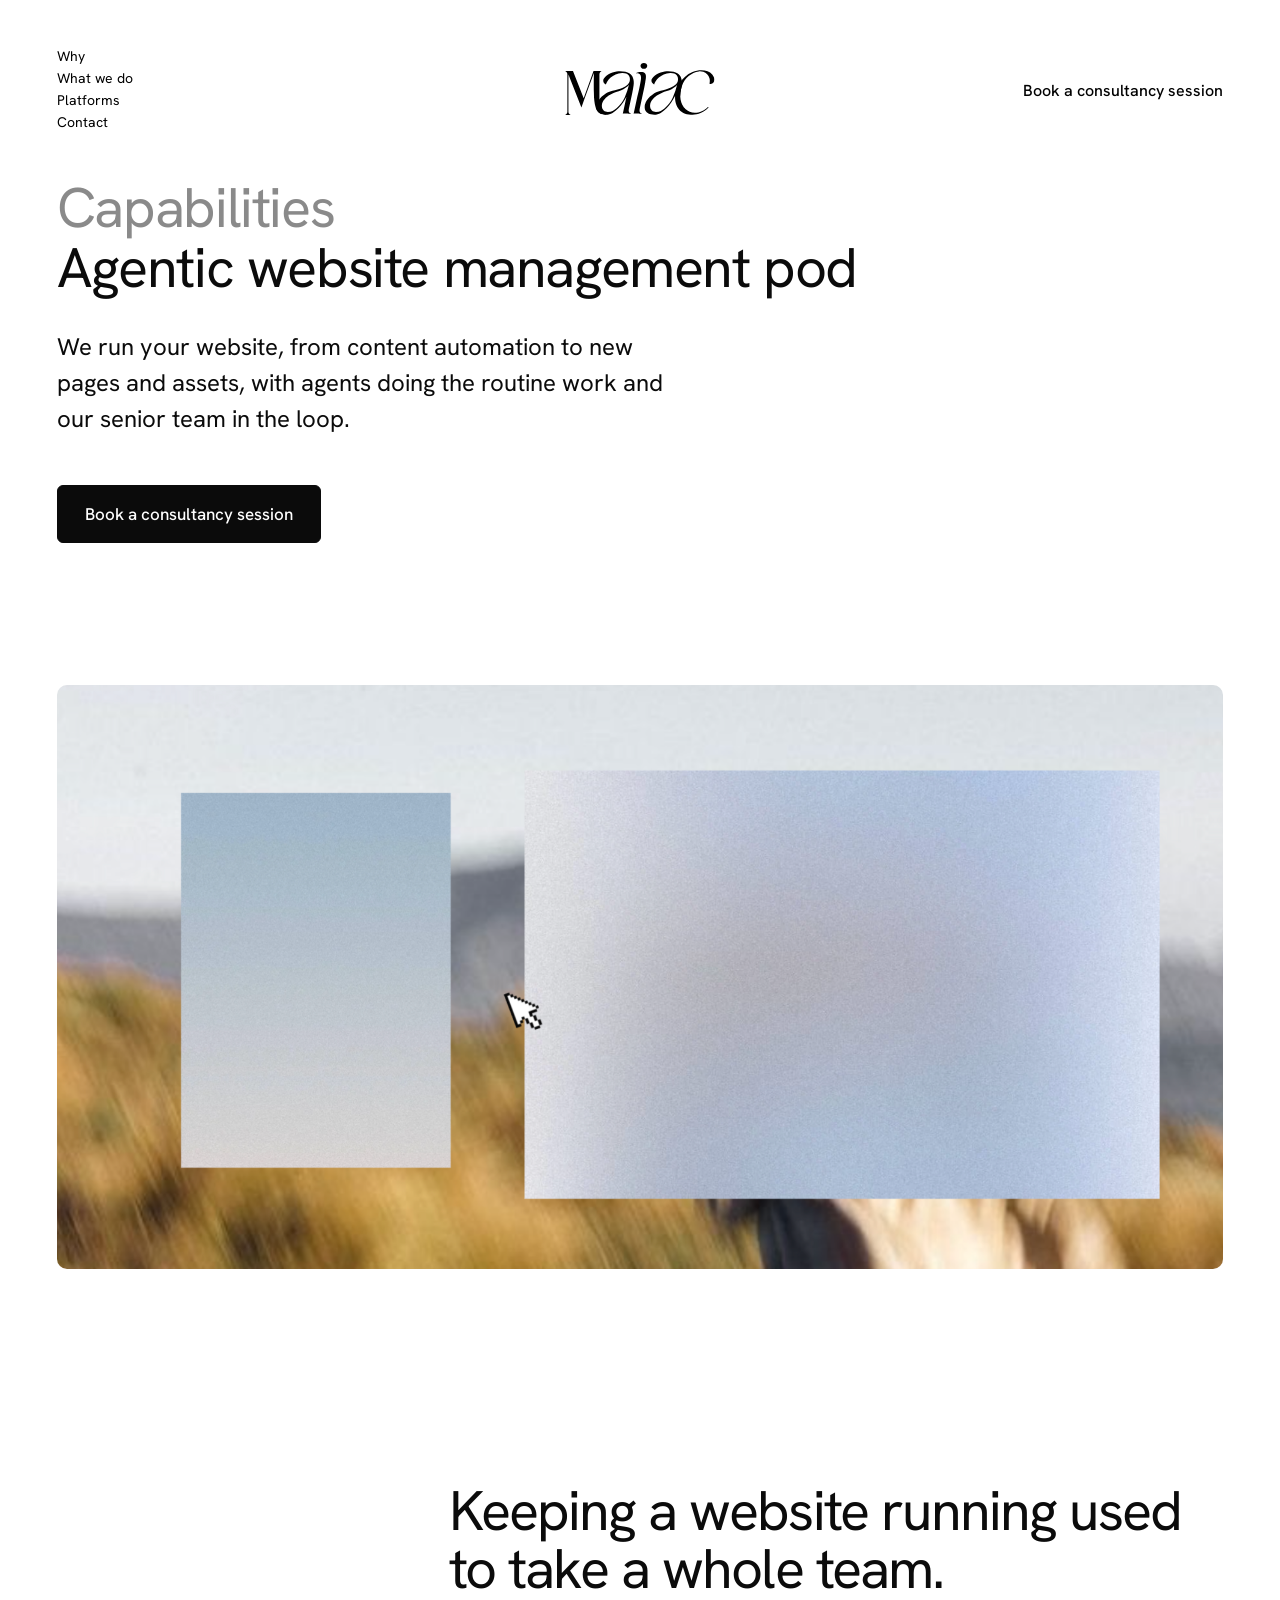
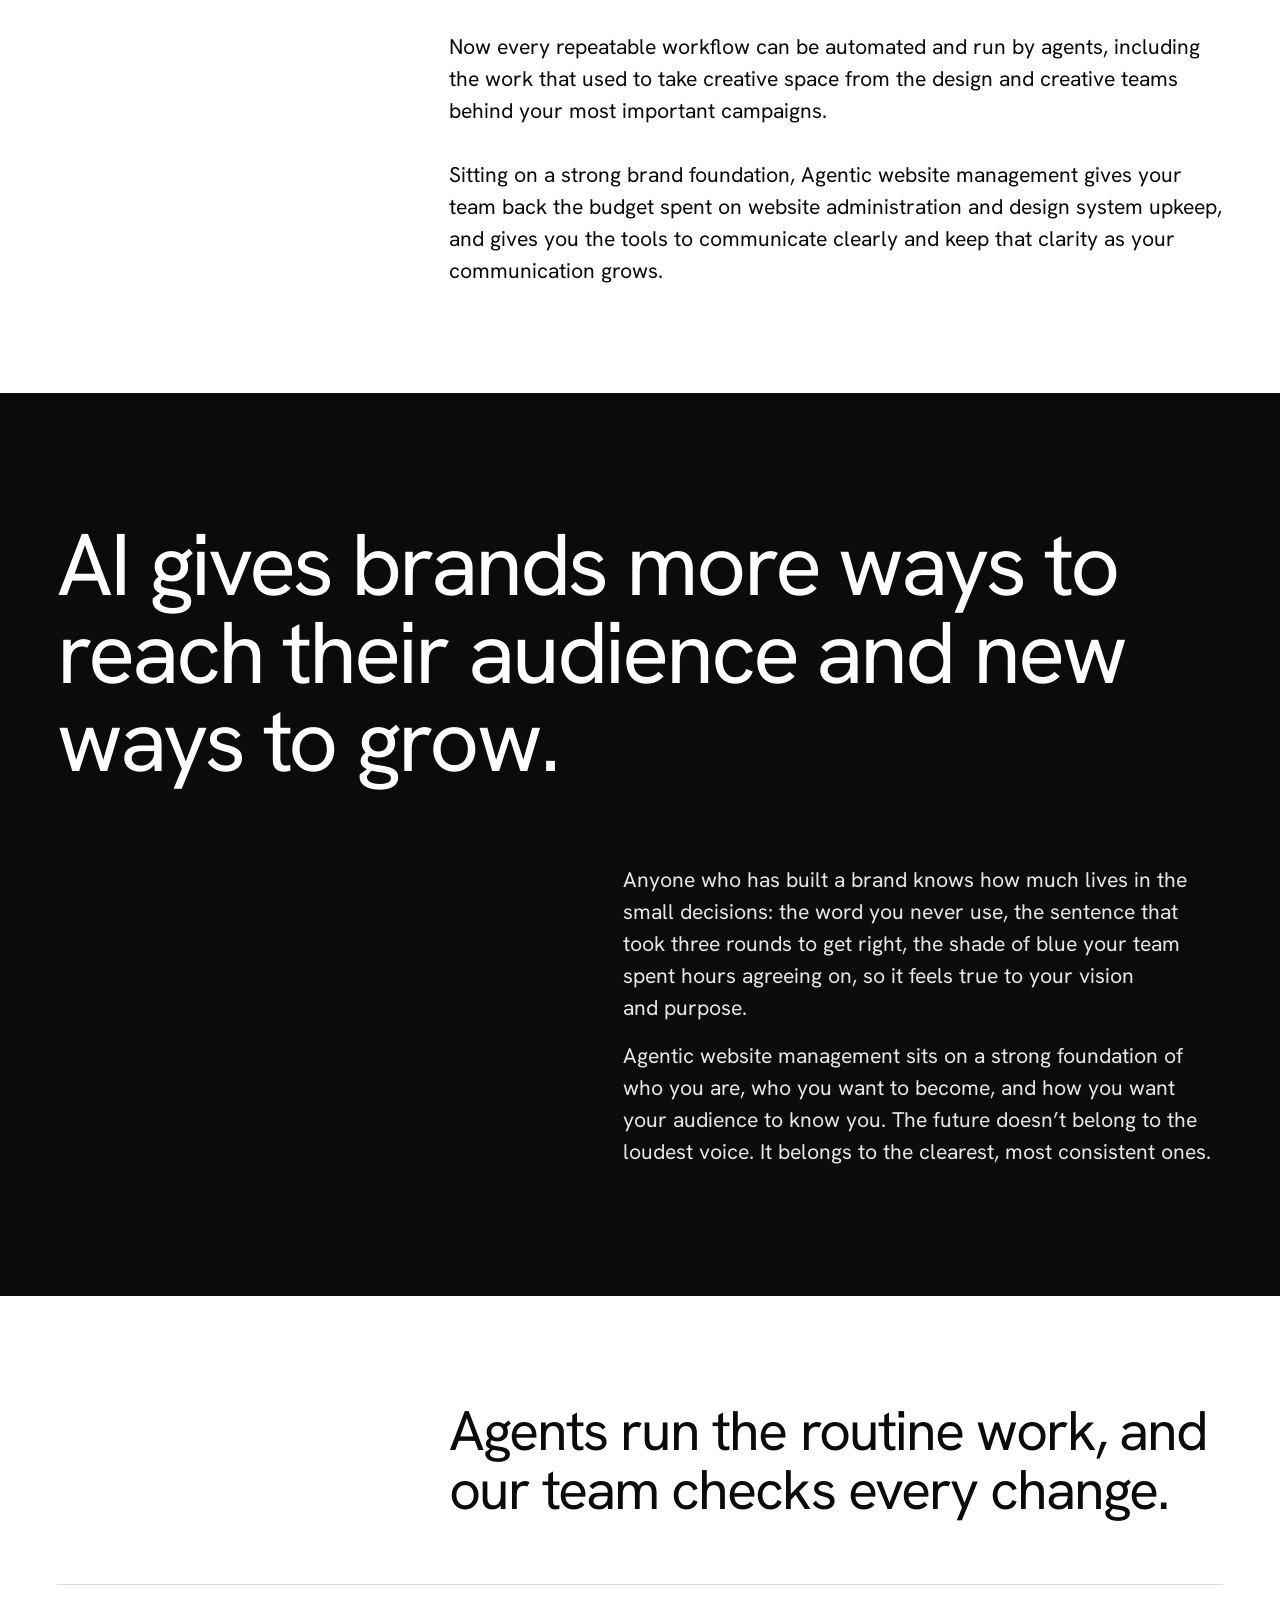
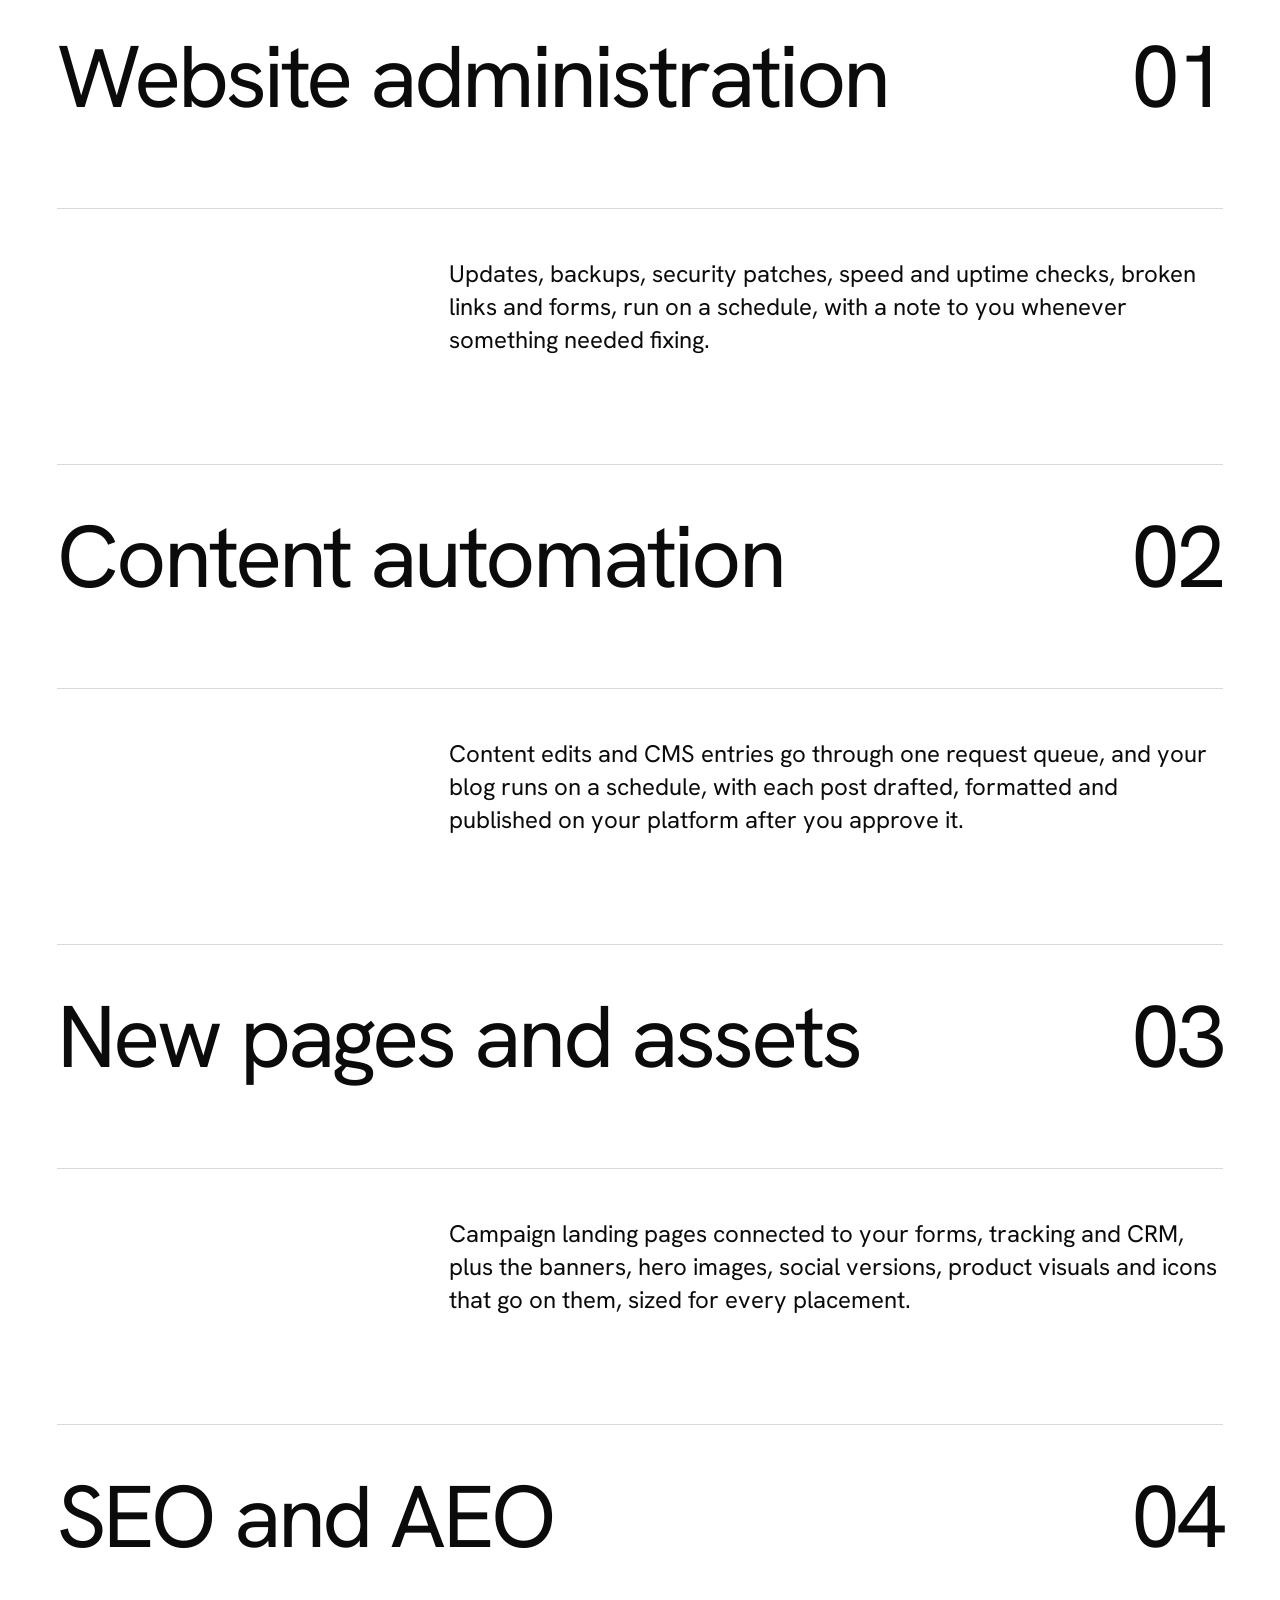
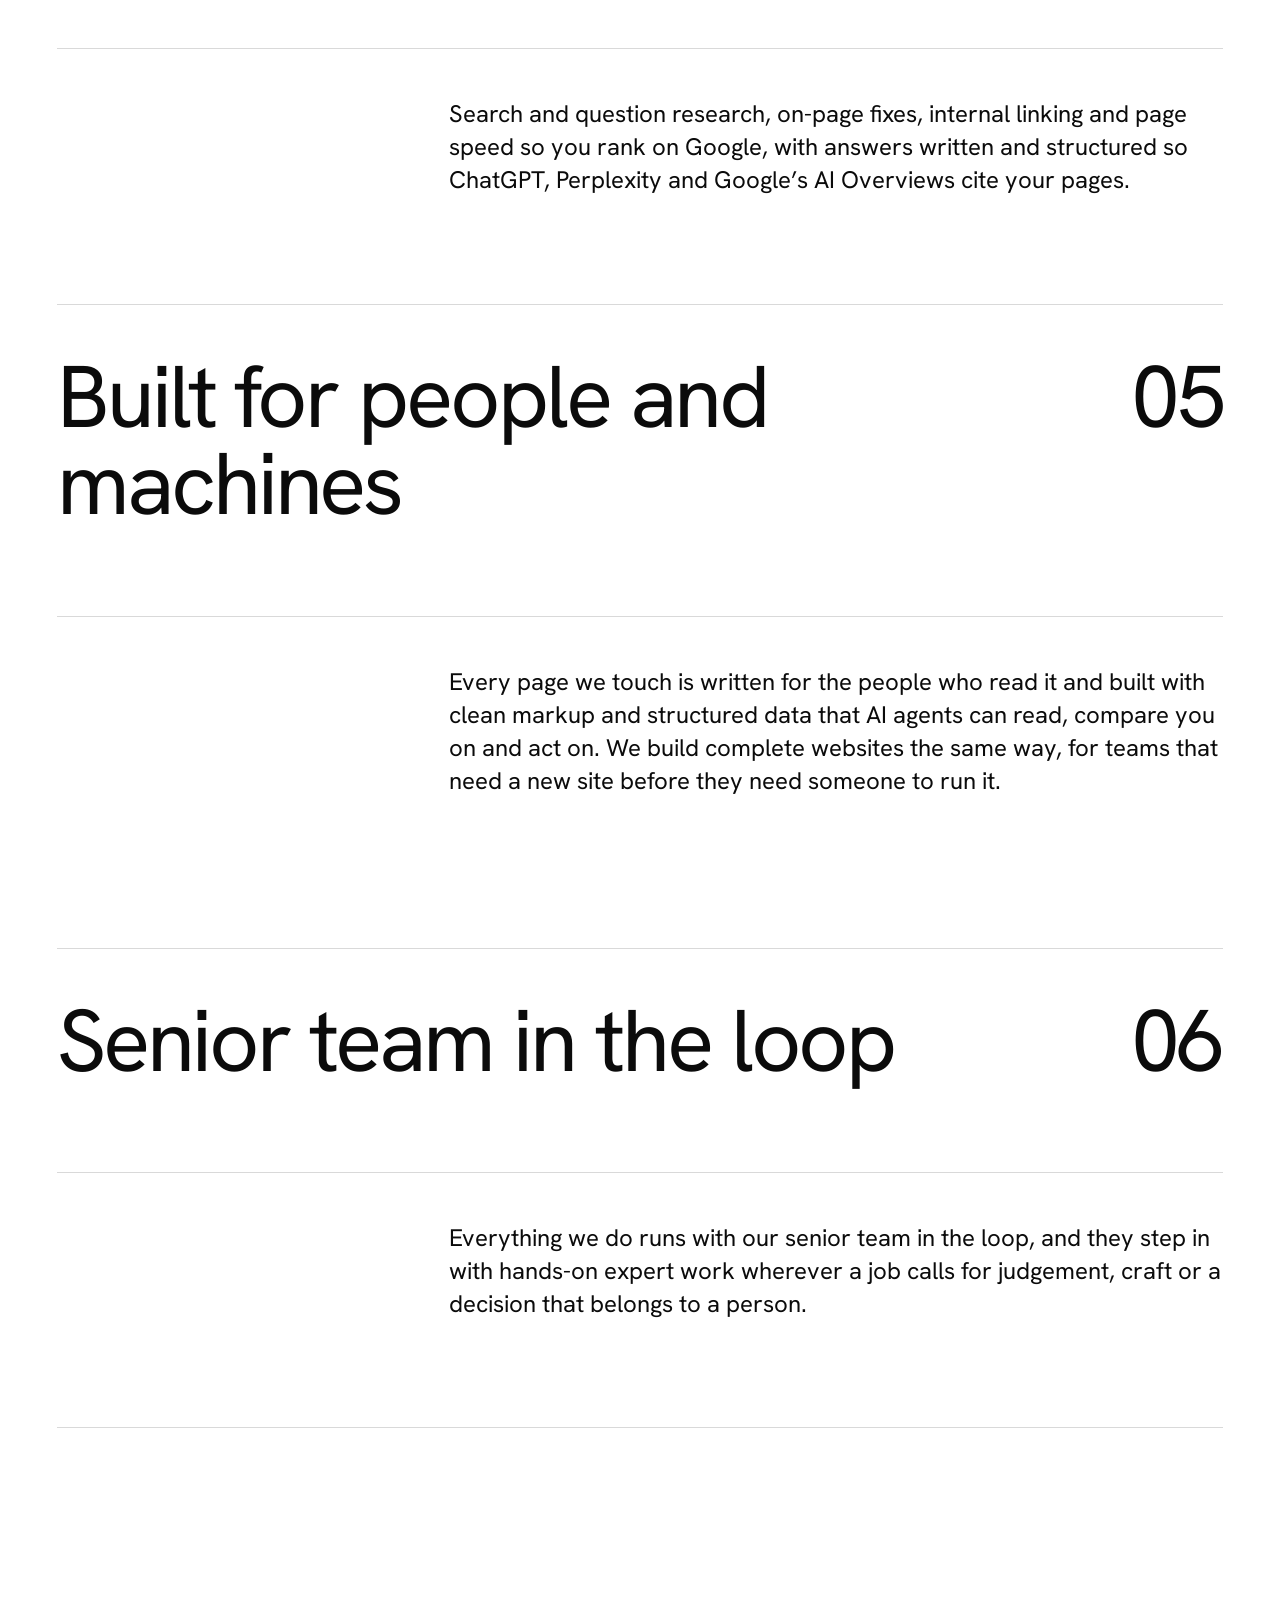
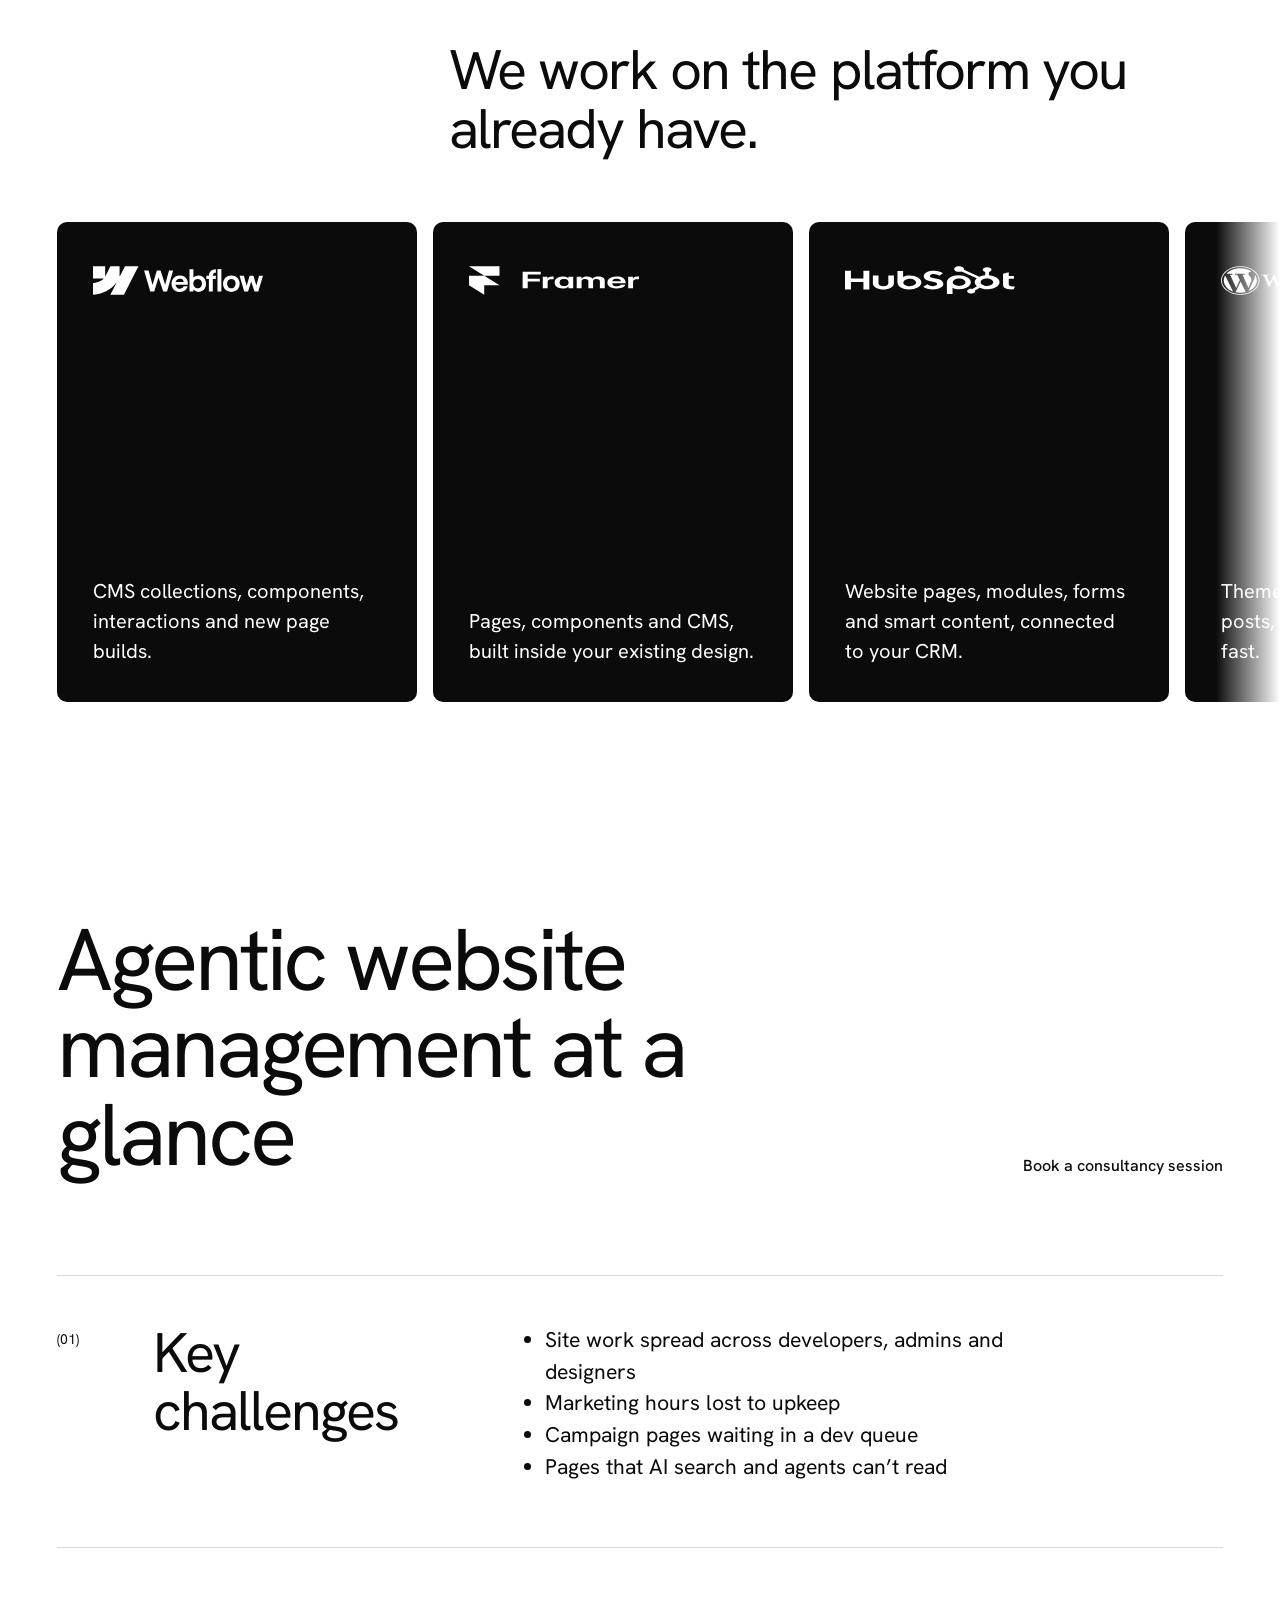
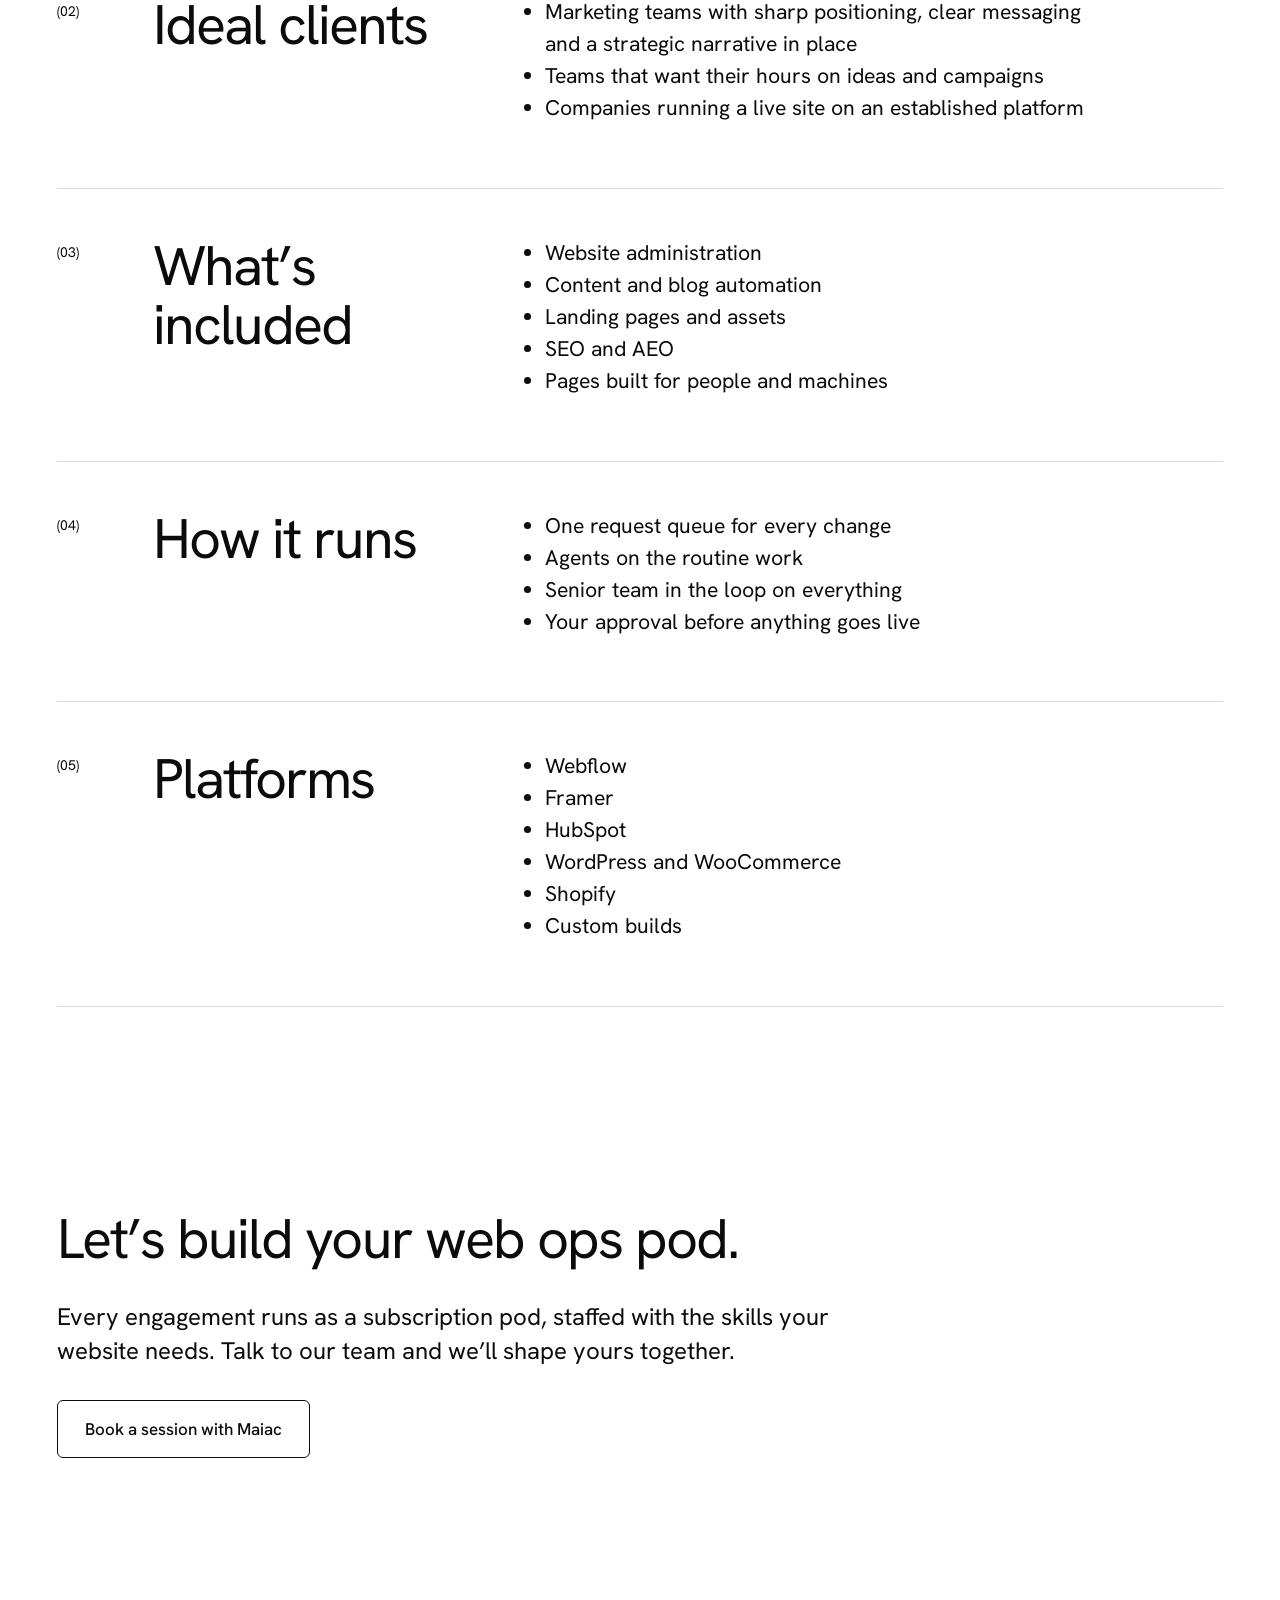
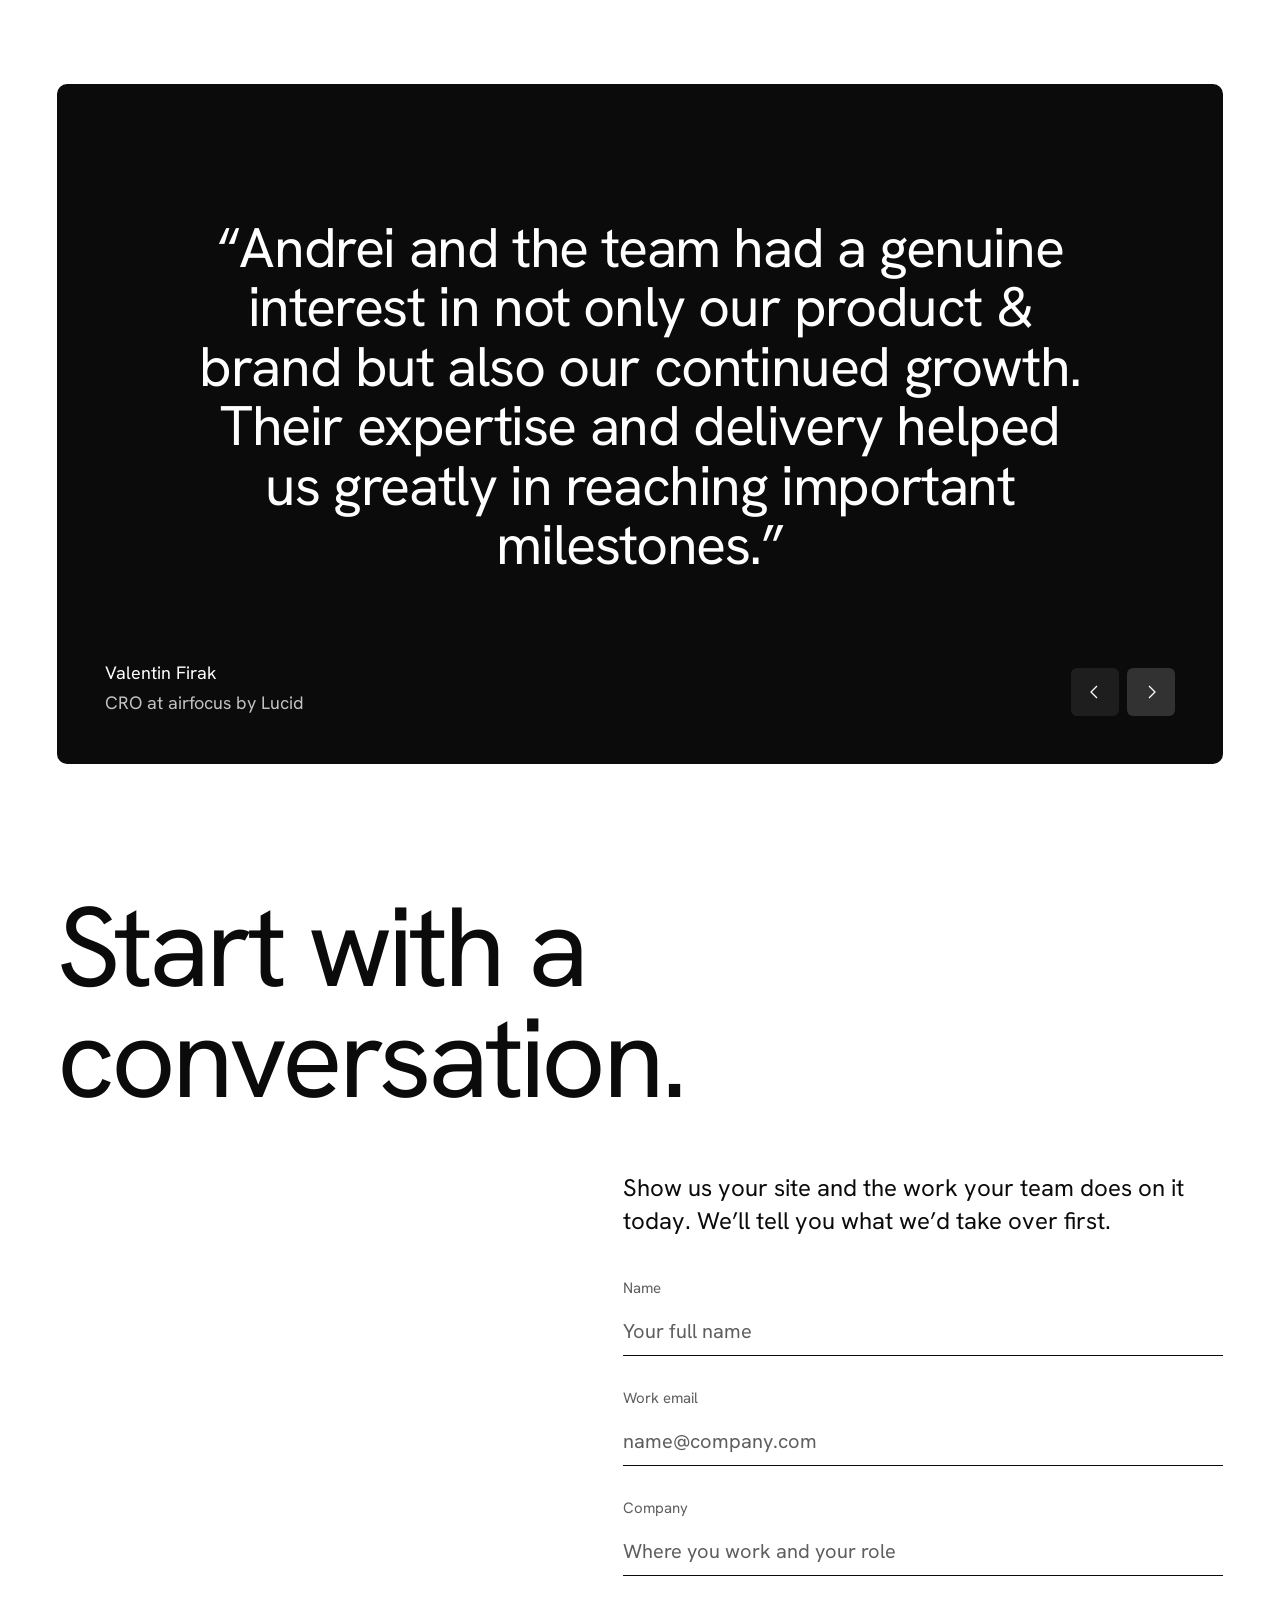
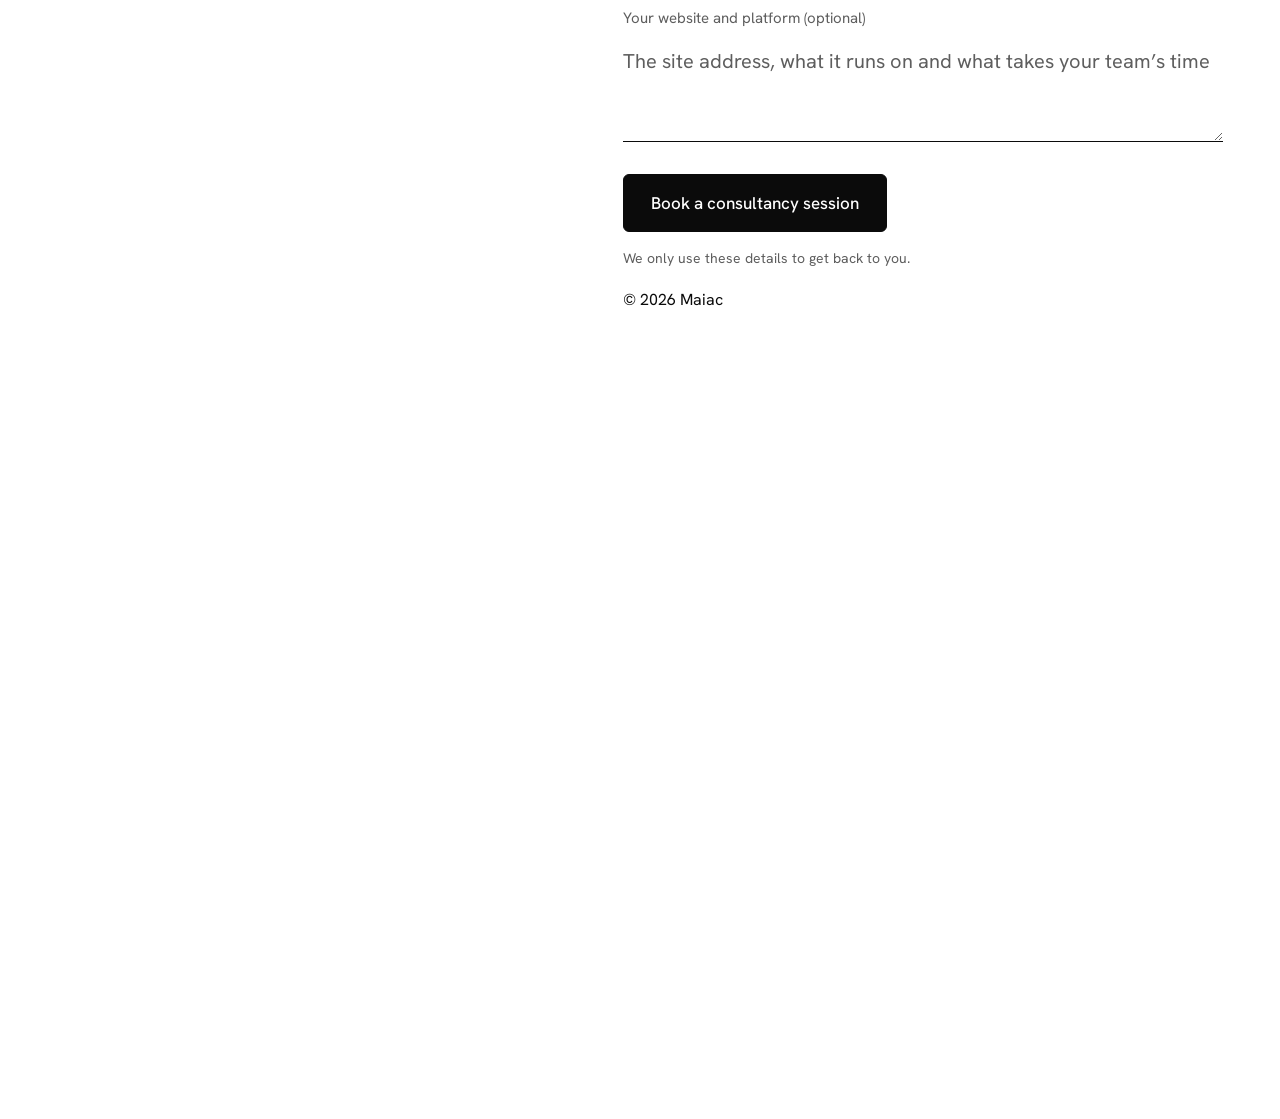
==== commit 2459cadb: "Publish larger shared dimensions from source 004872b" ====
--- a/agentic-website-management/index.html
+++ b/agentic-website-management/index.html
@@ -17,7 +17,7 @@
   <link rel="preload" href="../assets/fonts/hanken-grotesk-latin-500-normal.woff2" as="font" type="font/woff2" crossorigin>
   <link rel="stylesheet" href="../assets/css/agentic.css?v=ad43b00d0fa3">
   <link rel="stylesheet" href="../assets/css/shared-footer.css?v=520964b2fa90">
-  <link rel="stylesheet" href="../assets/css/shared-primitives.css?v=027ba8cf86b4">
+  <link rel="stylesheet" href="../assets/css/shared-primitives.css?v=ed581dec7738">
   <link rel="icon" href="../assets/img/favicon.svg" type="image/svg+xml">
   <link rel="apple-touch-icon" href="../assets/img/apple-touch-icon.png" sizes="180x180">
   <script src="../assets/js/main.js?v=78e90d283152" defer></script>
--- a/assets/css/shared-primitives.css
+++ b/assets/css/shared-primitives.css
@@ -1,6 +1,6 @@
 /* Shared interaction primitives. Keep page-specific composition in each page sheet. */
 :root {
-  --header-reserve: 11rem;
+  --header-reserve: 11.125rem;
   --header-h: var(--header-reserve);
   /* Service's established feedback scale is an explicit exception to the body token. */
   --form-status-size: clamp(1.0625rem, .95rem + .4722vw, 1.375rem);
@@ -30,6 +30,7 @@
 .site-header a, .site-header button { pointer-events: auto; }
 .site-header :focus-visible { outline-color: currentColor; }
 .site-header__logo img { filter: brightness(0) invert(1); }
+.site-header__list { line-height: 20px; }
 .site-header .menu-toggle { border-color: currentColor; }
 .site-header .menu-toggle:active { background: #fff; color: var(--ink); }
 
@@ -51,6 +52,7 @@
 
 /* Homepage CTA system, including finite loading, press and reduced-motion behavior. */
 .btn { border-color: var(--ink); }
+.btn--primary, .btn--secondary { line-height: 22.1px; }
 .btn--secondary { background: var(--paper); color: var(--ink); }
 .btn--primary:active { background: var(--paper); color: var(--ink); }
 .btn--secondary:active { background: var(--ink); color: var(--paper); }
@@ -64,6 +66,17 @@
 }
 @media (prefers-reduced-motion: reduce) { .btn { transition: none; } }
 
+/* The homepage underline treatment is shared by both pages. */
+.text-link {
+  padding-block-end: 2px;
+  background: linear-gradient(currentColor, currentColor) 0 100% / 0 1px no-repeat;
+  transition: background-size 320ms var(--ease-out);
+}
+@media (hover: hover) and (pointer: fine) {
+  .text-link:hover { background-size: 100% 1px; text-decoration: none; }
+}
+@media (prefers-reduced-motion: reduce) { .text-link { transition: none; } }
+
 /* Underline fields retain a visible forced-colors fallback. */
 .field__input:focus {
   outline: 2px solid transparent;
@@ -74,6 +87,8 @@
 @media (forced-colors: active) {
   .field__input:focus-visible, .menu-toggle:focus-visible { outline-color: Highlight; }
 }
+
+.field__error { line-height: 21px; }
 
 /* The service feedback rhythm is deliberate: near the action, before privacy text. */
 .form__status { font-size: var(--form-status-size); line-height: 1.5; }
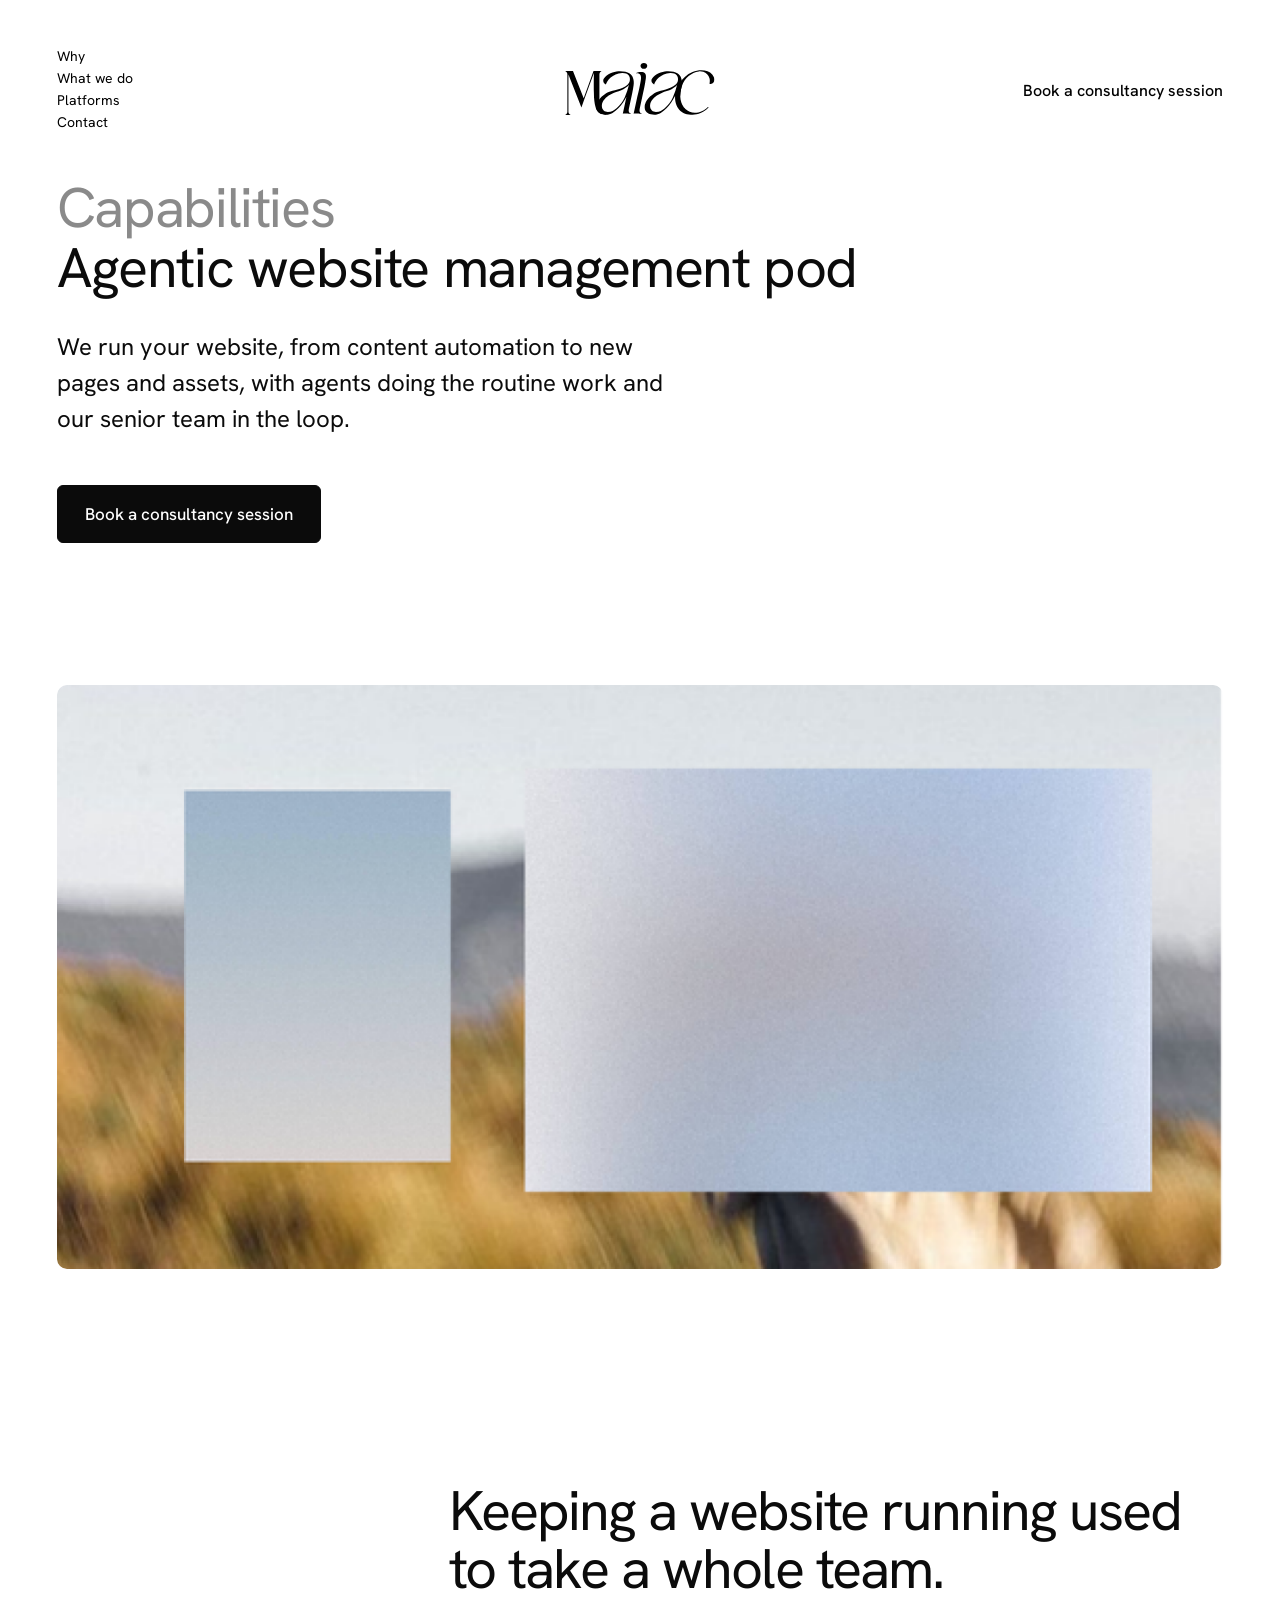
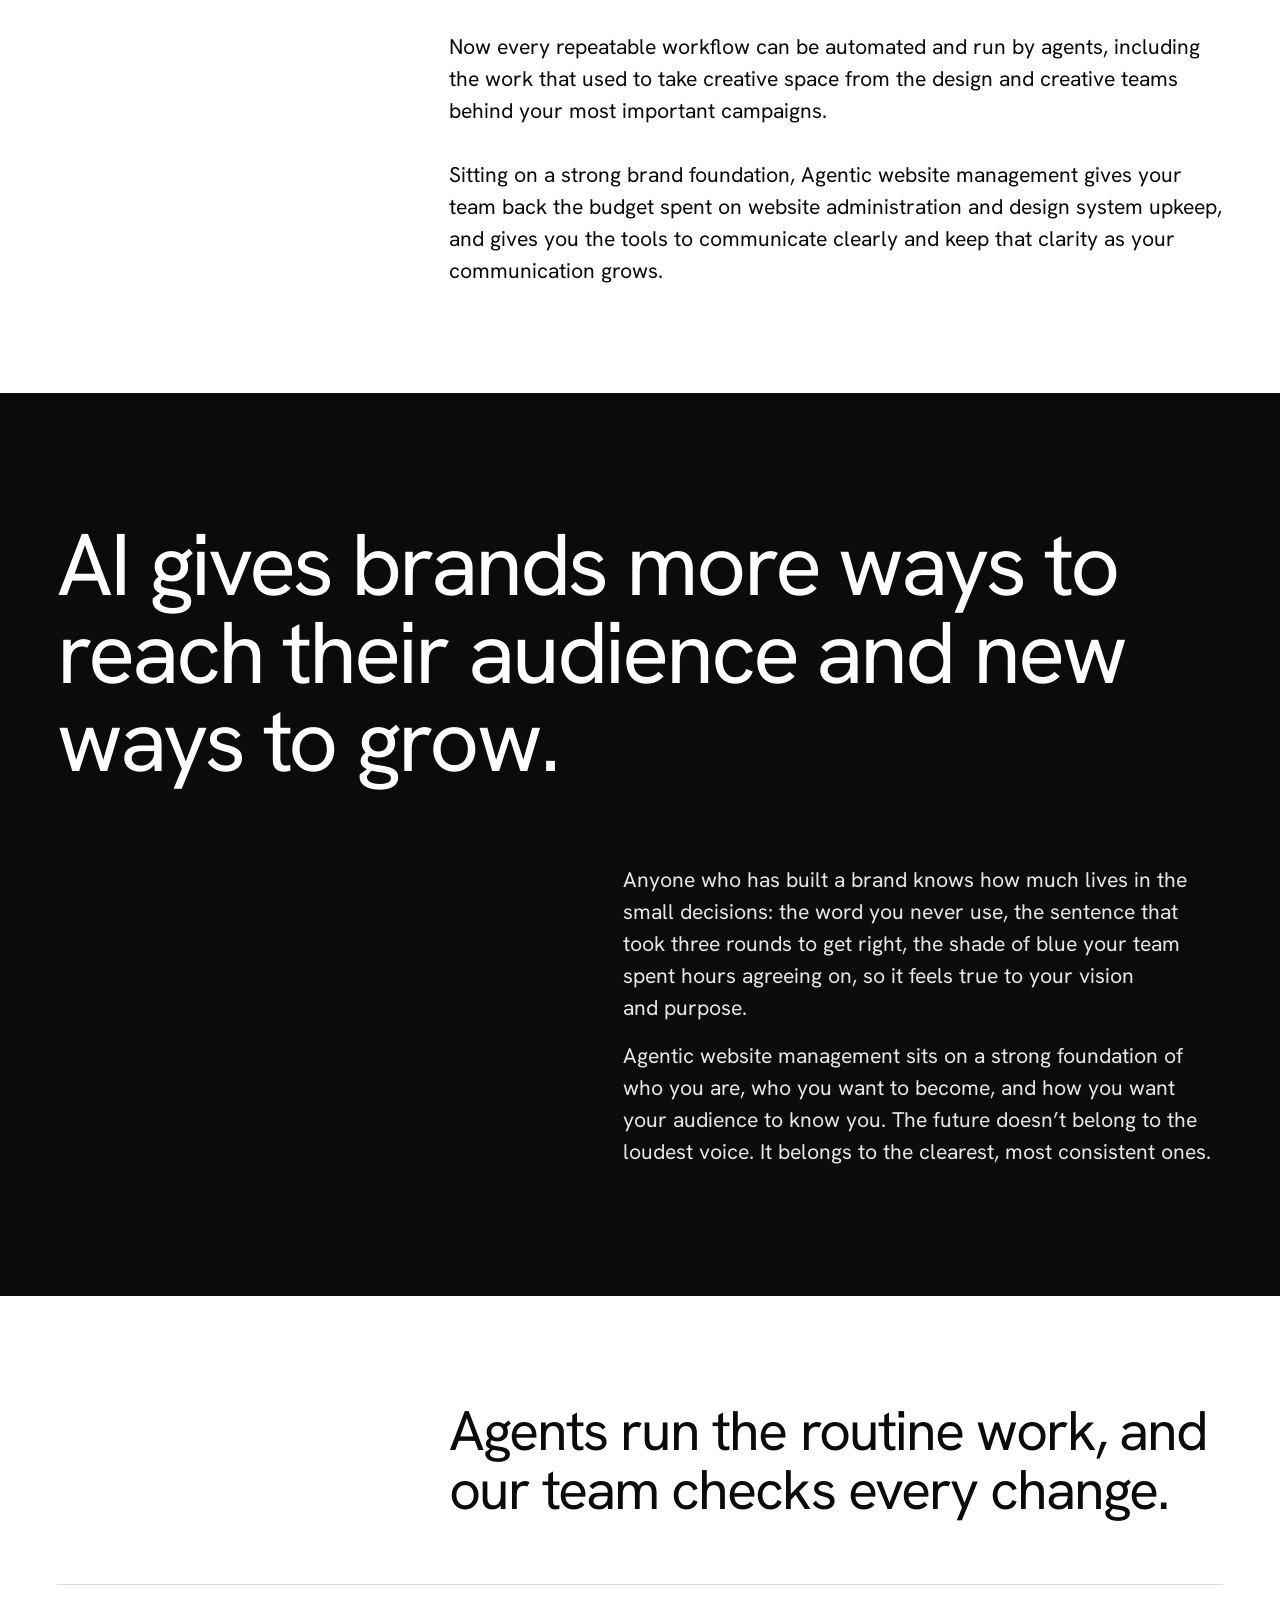
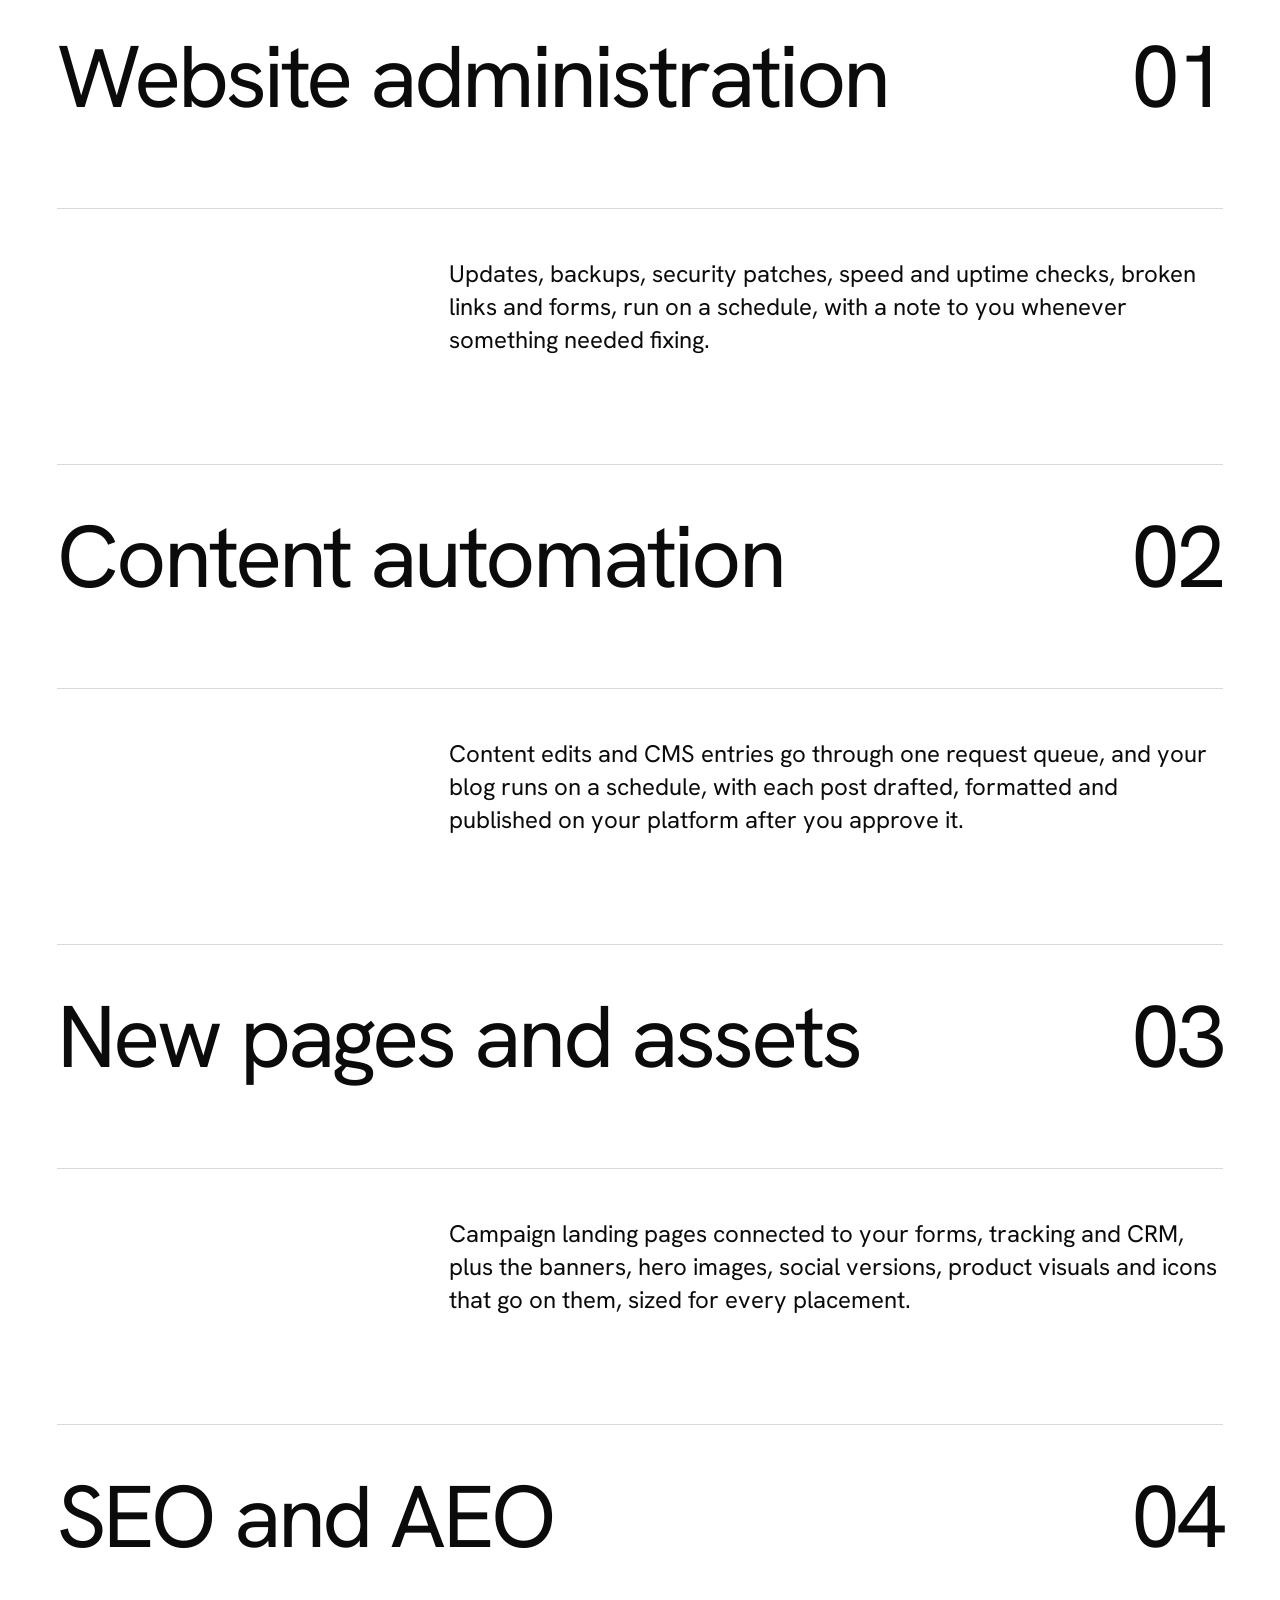
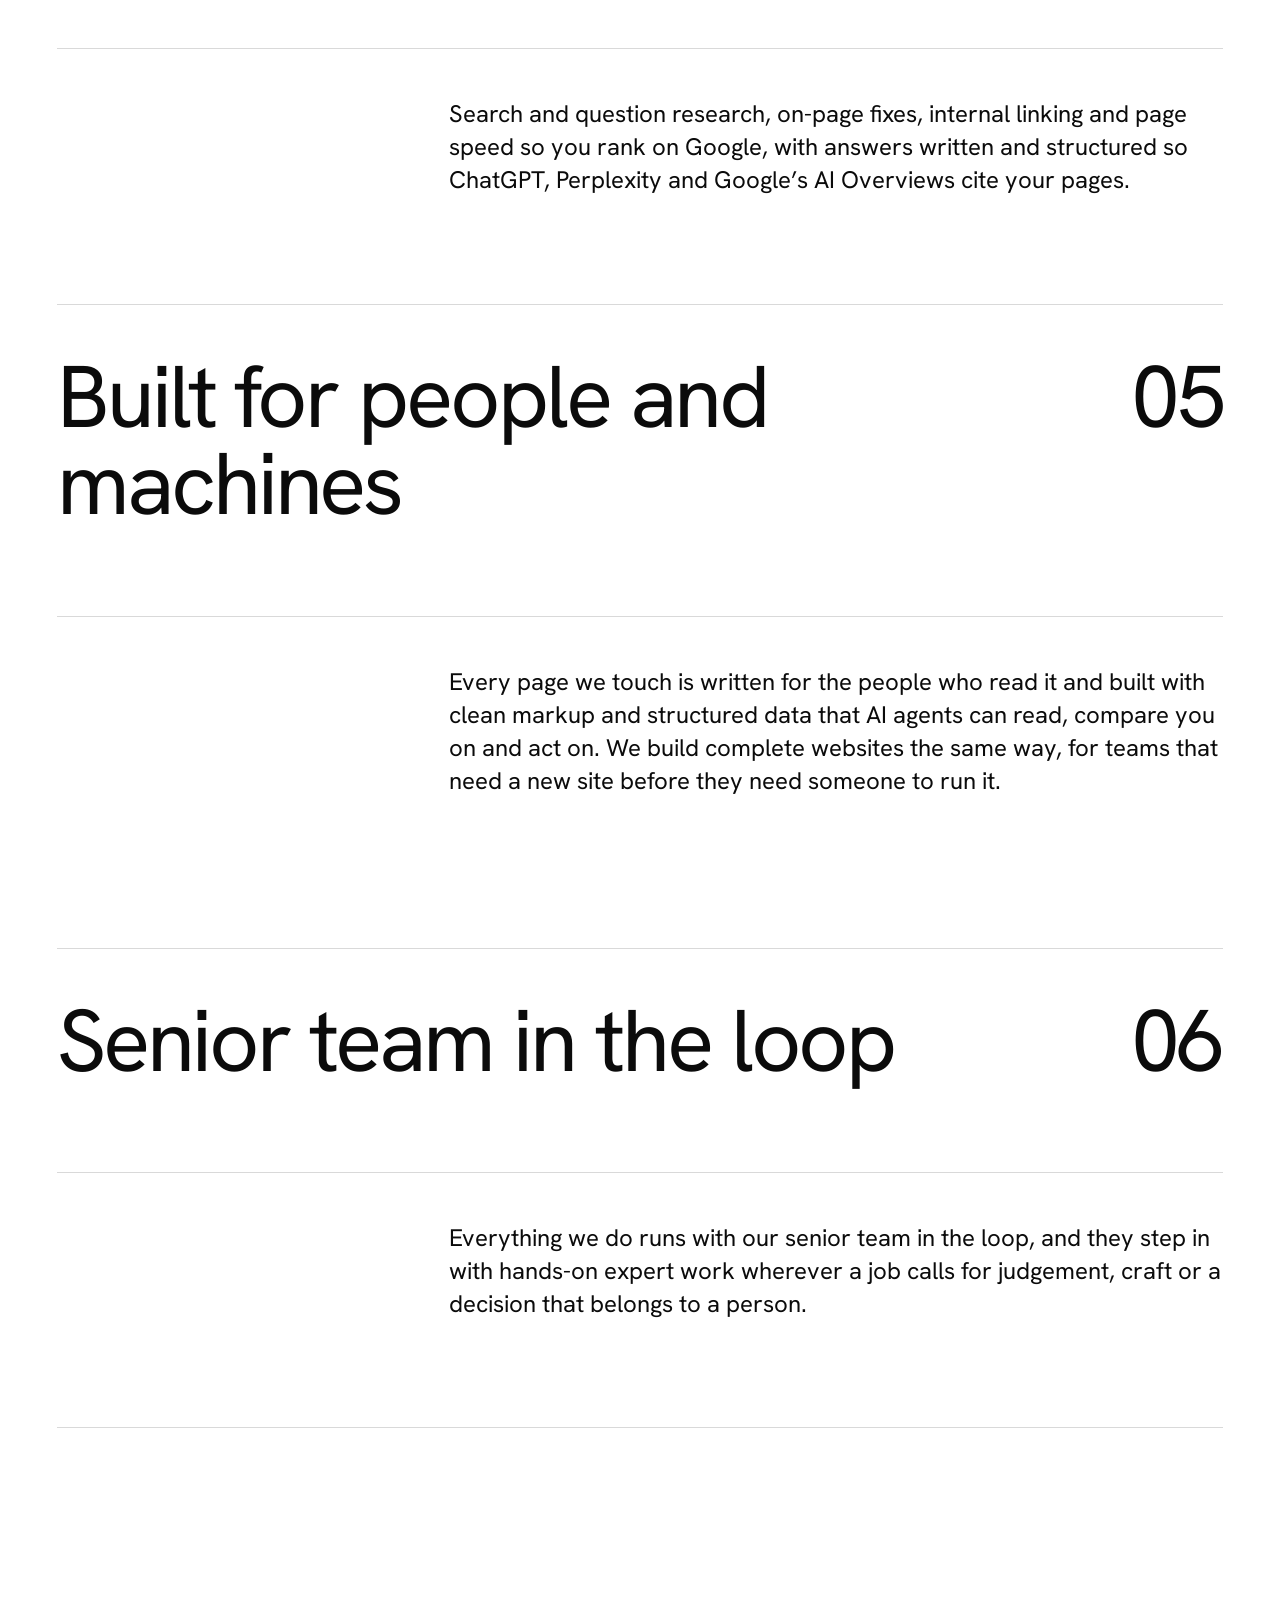
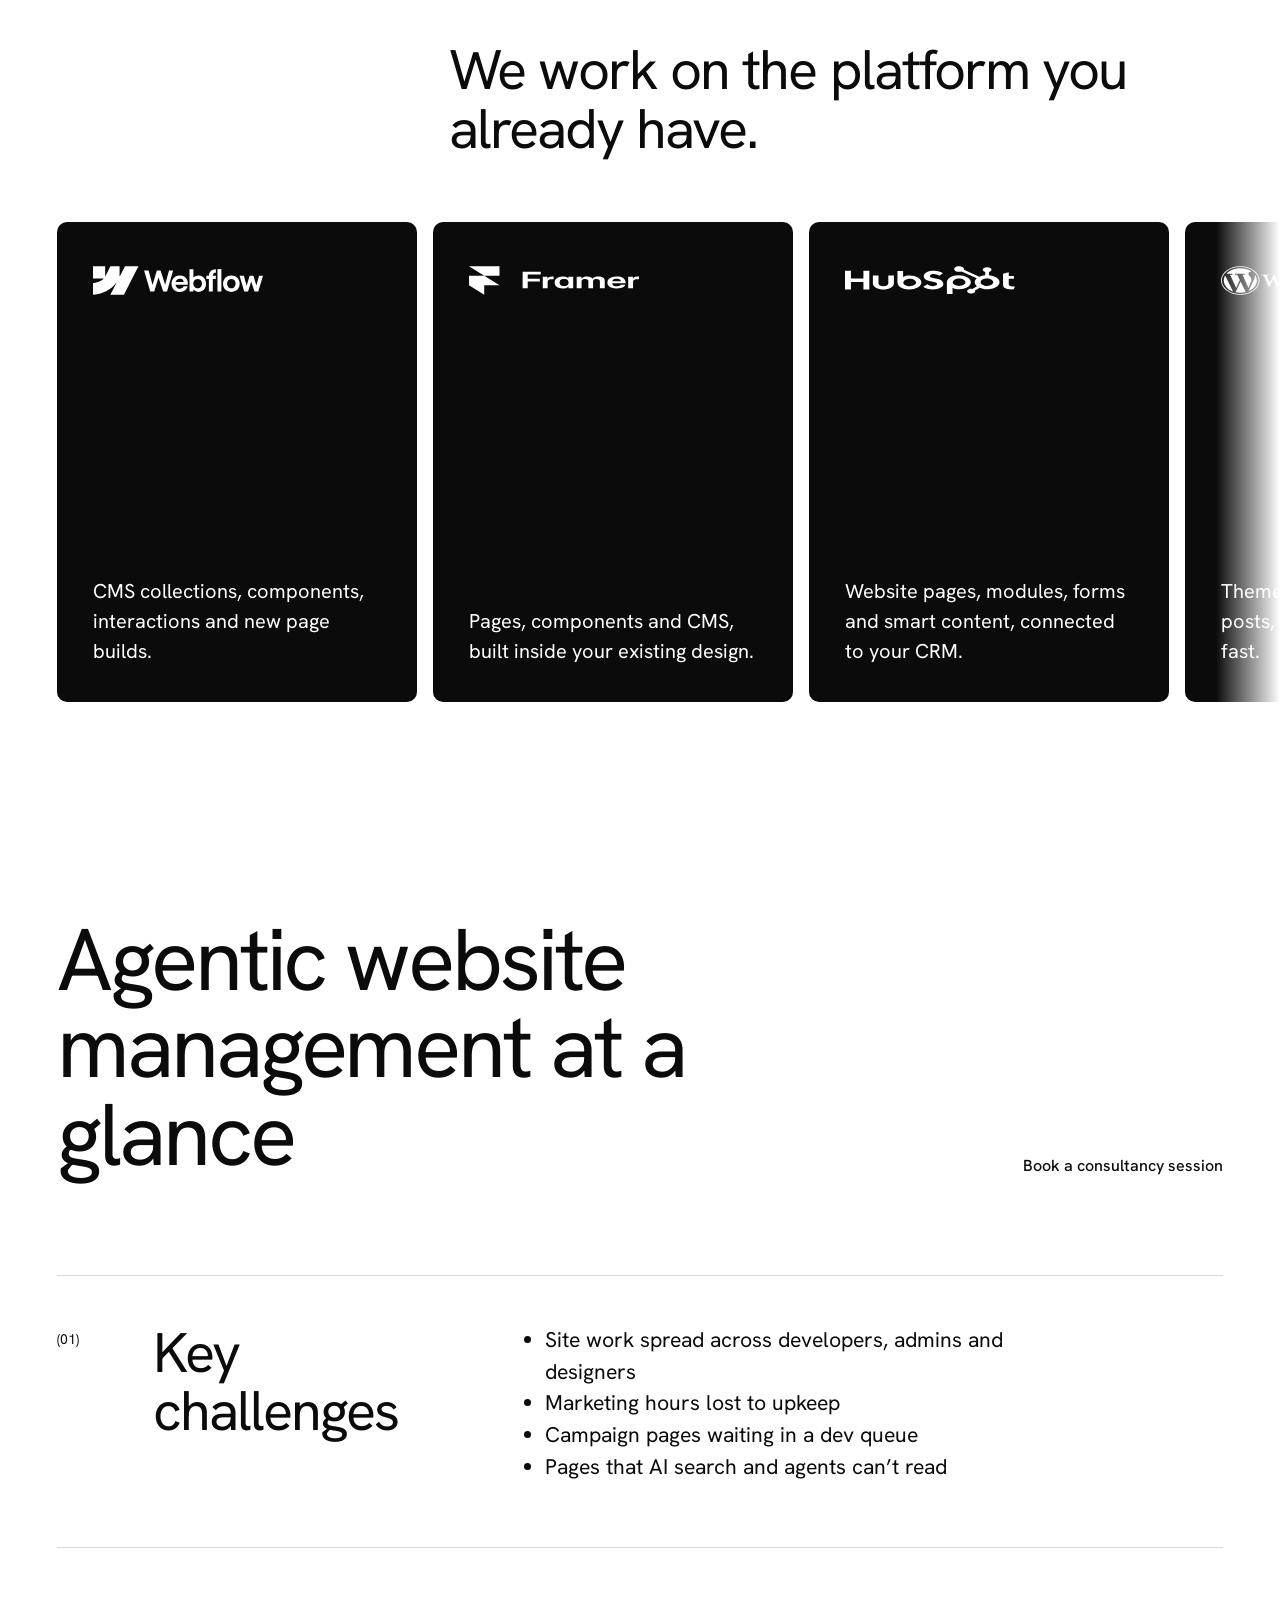
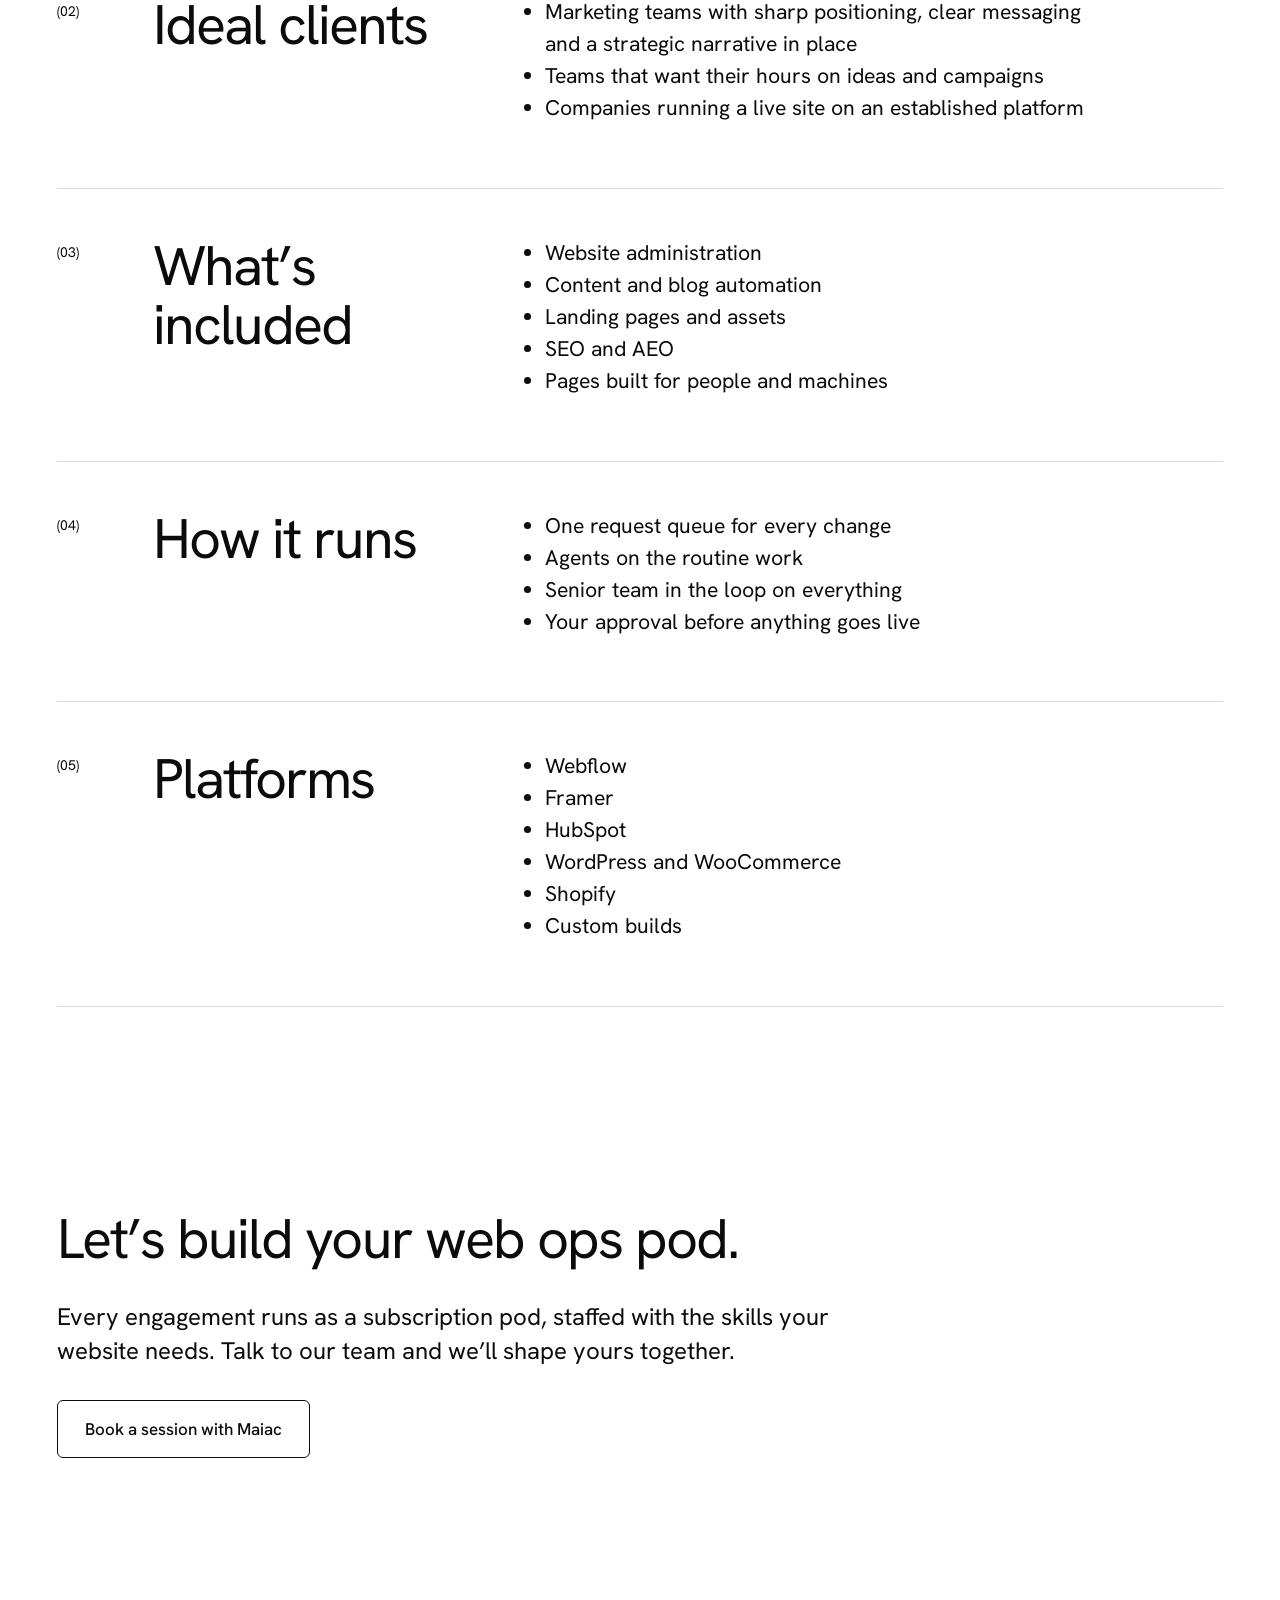
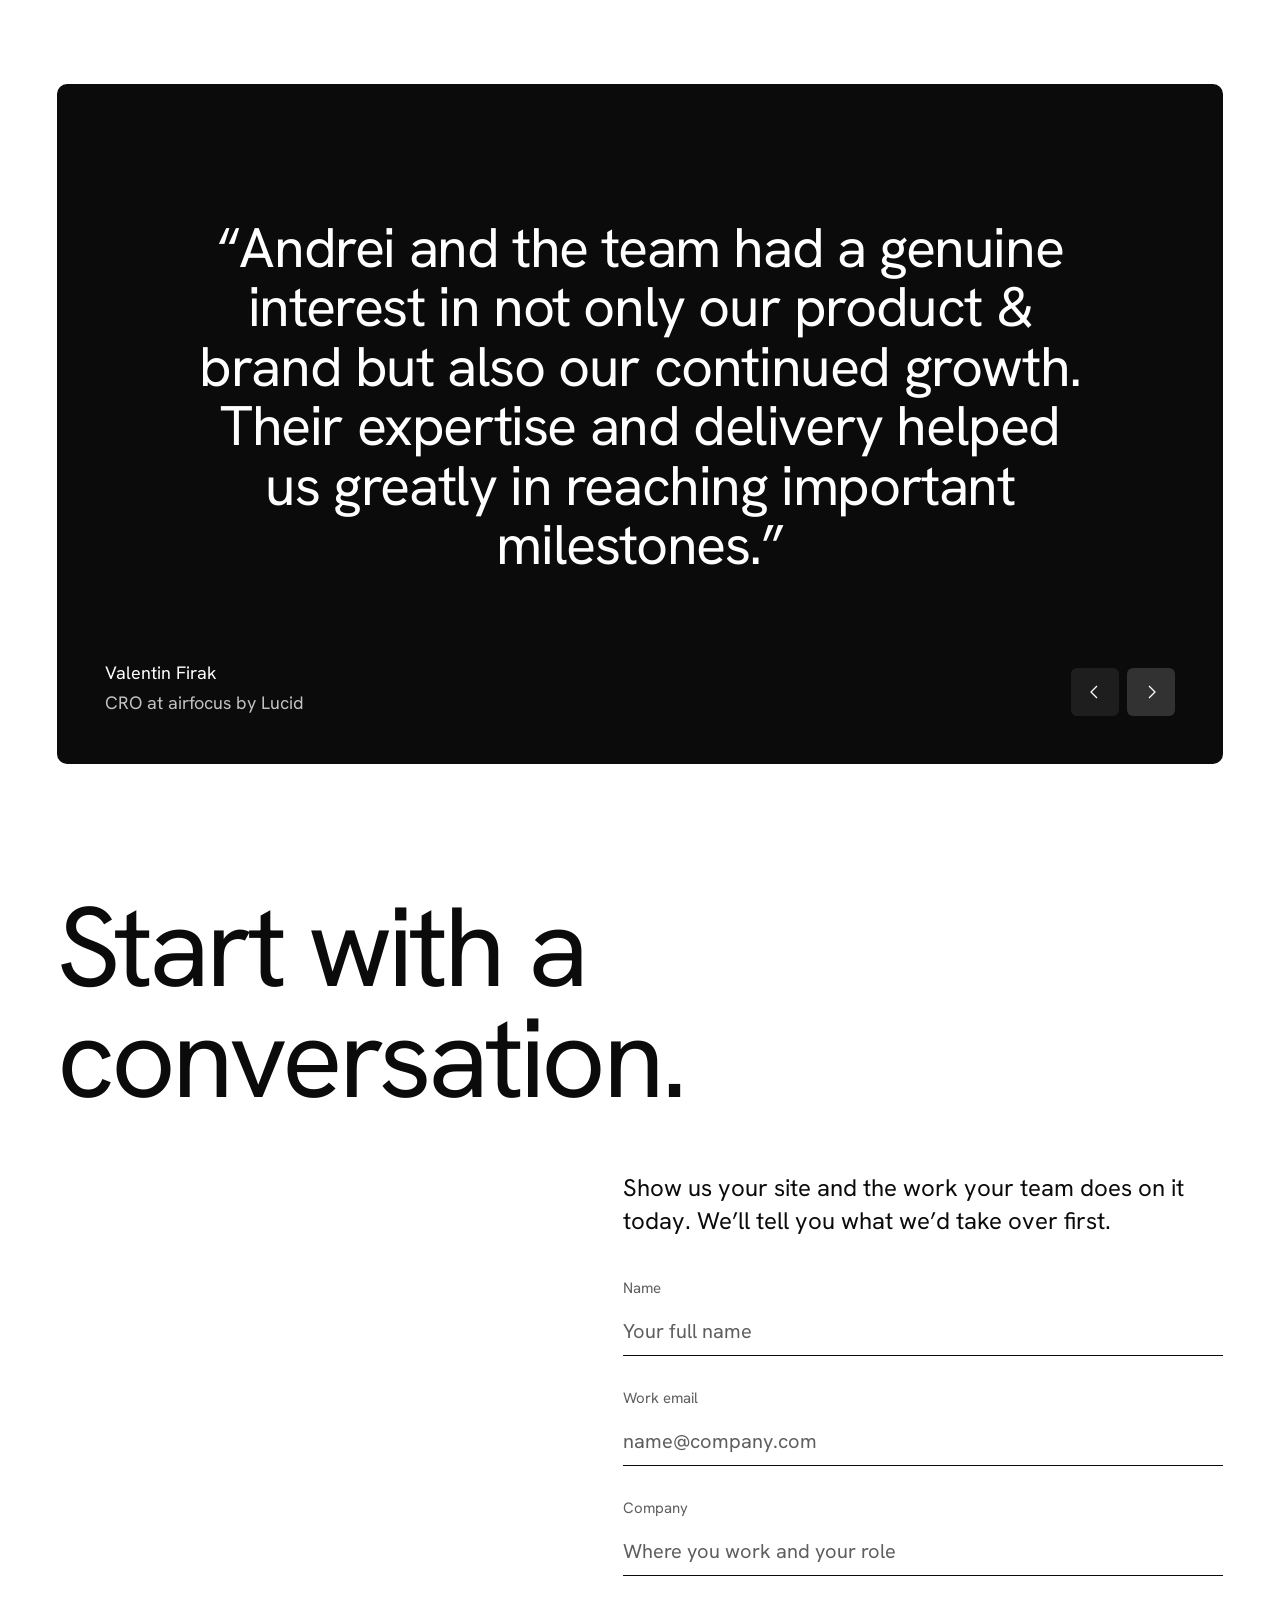
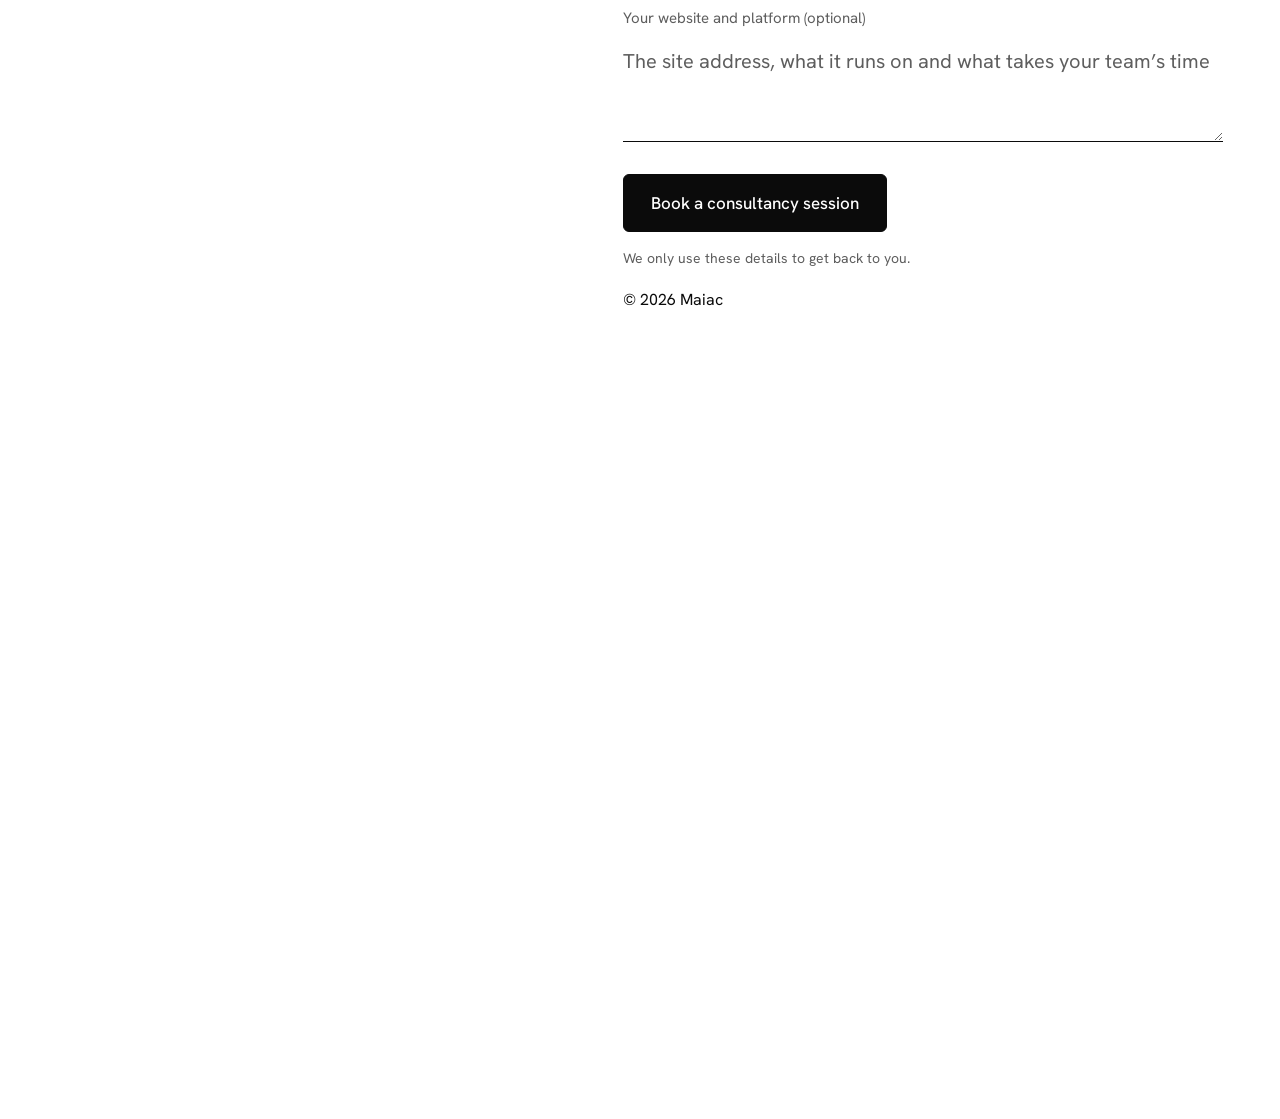
==== commit b4d59900: "Preview exact Figma 2x Capabilities hero" ====
--- a/agentic-website-management/index.html
+++ b/agentic-website-management/index.html
@@ -11,18 +11,24 @@
   <meta property="og:title" content="Agentic website management pod | Maiac">
   <meta property="og:description" content="We run your website, from content automation to new pages and assets, with agents doing the routine work and our senior team in the loop.">
   <meta property="og:url" content="https://maiac.agency/agentic-website-management/">
-  <meta property="og:image" content="https://maiac.agency/assets/img/agentic-hero.png">
+  <meta property="og:image" content="https://flaviusapop.github.io/maiac-ai-marketing-stage/assets/img/og-agentic-text.jpg">
+  <meta property="og:image:width" content="2400">
+  <meta property="og:image:height" content="1260">
+  <meta property="og:image:alt" content="Maiac: agentic website management pod">
   <meta name="twitter:card" content="summary_large_image">
+  <meta name="twitter:image" content="https://flaviusapop.github.io/maiac-ai-marketing-stage/assets/img/og-agentic-text.jpg">
   <link rel="preload" href="../assets/fonts/hanken-grotesk-latin-400-normal.woff2" as="font" type="font/woff2" crossorigin>
   <link rel="preload" href="../assets/fonts/hanken-grotesk-latin-500-normal.woff2" as="font" type="font/woff2" crossorigin>
   <link rel="stylesheet" href="../assets/css/agentic.css?v=ad43b00d0fa3">
   <link rel="stylesheet" href="../assets/css/shared-footer.css?v=520964b2fa90">
   <link rel="stylesheet" href="../assets/css/shared-primitives.css?v=ed581dec7738">
-  <link rel="icon" href="../assets/img/favicon.svg" type="image/svg+xml">
-  <link rel="apple-touch-icon" href="../assets/img/apple-touch-icon.png" sizes="180x180">
-  <script src="../assets/js/main.js?v=78e90d283152" defer></script>
+  <script src="../assets/js/main.js?v=a3e99aad2818" defer></script>
   <script src="../assets/js/agentic.js?v=f80193bcdf45" defer></script>
   <script src="../assets/js/contact.js?v=330ac5587a06" defer></script>
+  <link rel="icon" href="/maiac-ai-marketing-stage/favicon.svg" type="image/svg+xml">
+  <link rel="icon" href="/maiac-ai-marketing-stage/favicon.ico" sizes="any">
+  <link rel="apple-touch-icon" href="/maiac-ai-marketing-stage/apple-touch-icon.png">
+  <link rel="manifest" href="/maiac-ai-marketing-stage/site.webmanifest">
   <meta name="robots" content="noindex, nofollow">
 </head>
 <body>
@@ -41,7 +47,7 @@
   <main id="main" tabindex="-1">
     <section class="hero content-grid" aria-labelledby="hero-title">
       <div class="hero__copy"><p class="hero__eyebrow">Capabilities</p><h1 id="hero-title">Agentic website management pod</h1><p class="hero__description">We run your website, from content automation to new pages and assets, with agents doing the routine work and our senior team in the loop.</p><a class="btn btn--primary" href="#contact" data-cta>Book a consultancy session</a></div>
-      <img class="hero__image" src="../assets/img/agentic-hero.png" alt="Two translucent blue panels in a sunlit landscape" width="1940" height="1022" fetchpriority="high">
+      <img class="hero__image" src="../assets/img/agentic-hero.png?v=cc77909ad5de" alt="Two translucent blue panels in a sunlit landscape" width="2624" height="1312" fetchpriority="high">
     </section>
     <section class="problem content-grid" id="why" data-section aria-labelledby="problem-title"><div class="problem__copy"><h2 id="problem-title">Keeping a website running used to take a whole team.</h2><div class="prose"><p>Now every repeatable workflow can be automated and run by agents, including the work that used to take creative space from the design and creative teams behind your most important&nbsp;campaigns.</p><p>Sitting on a strong brand foundation, Agentic website management gives your team back the budget spent on website administration and design system upkeep, and gives you the tools to communicate clearly and keep that clarity as your communication&nbsp;grows.</p></div></div></section>
     <section class="point-of-view content-grid" aria-labelledby="pov-title"><h2 id="pov-title">AI gives brands more ways to reach their audience and new ways to grow.</h2><div class="point-of-view__copy prose"><p>Anyone who has built a brand knows how much lives in the small decisions: the word you never use, the sentence that took three rounds to get right, the shade of blue your team spent hours agreeing on, so it feels true to your vision and&nbsp;purpose.</p><p>Agentic website management sits on a strong foundation of who you are, who you want to become, and how you want your audience to know you. The future doesn’t belong to the loudest voice. It belongs to the clearest, most consistent&nbsp;ones.</p></div></section>
